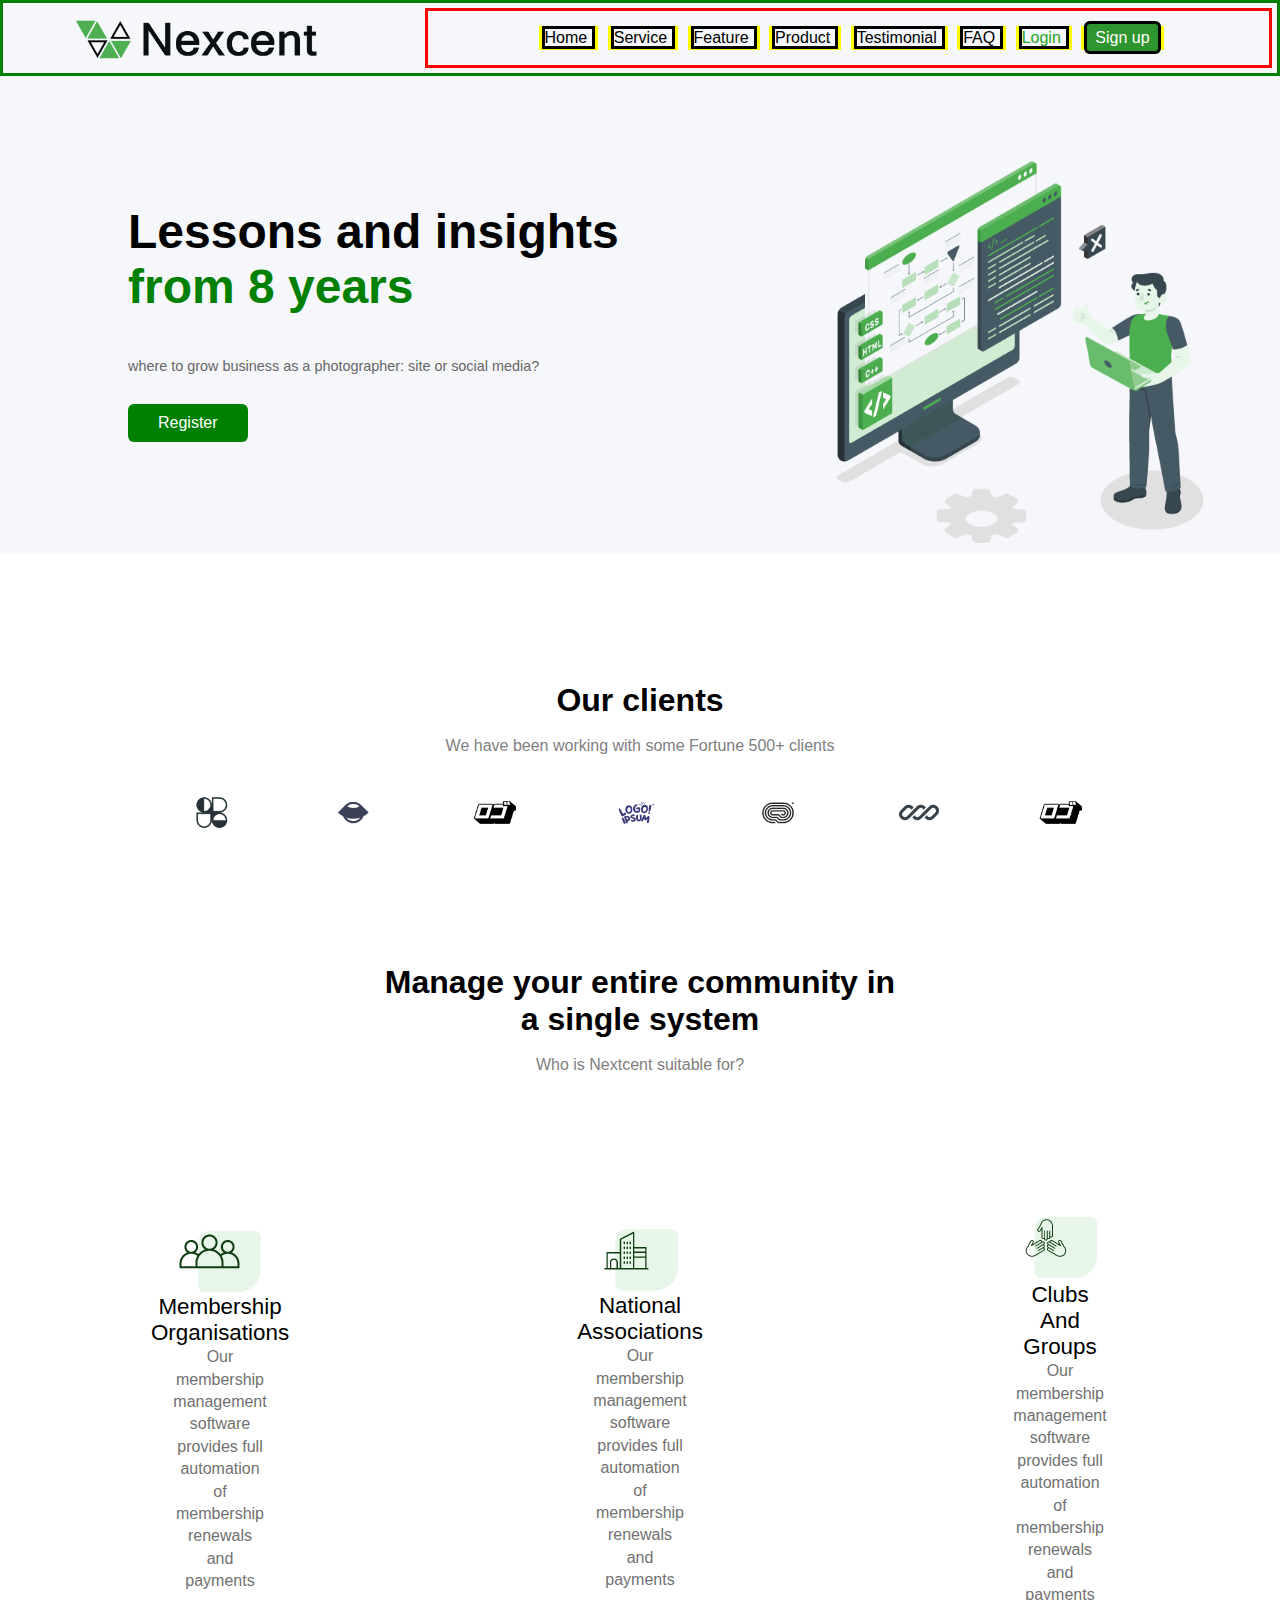
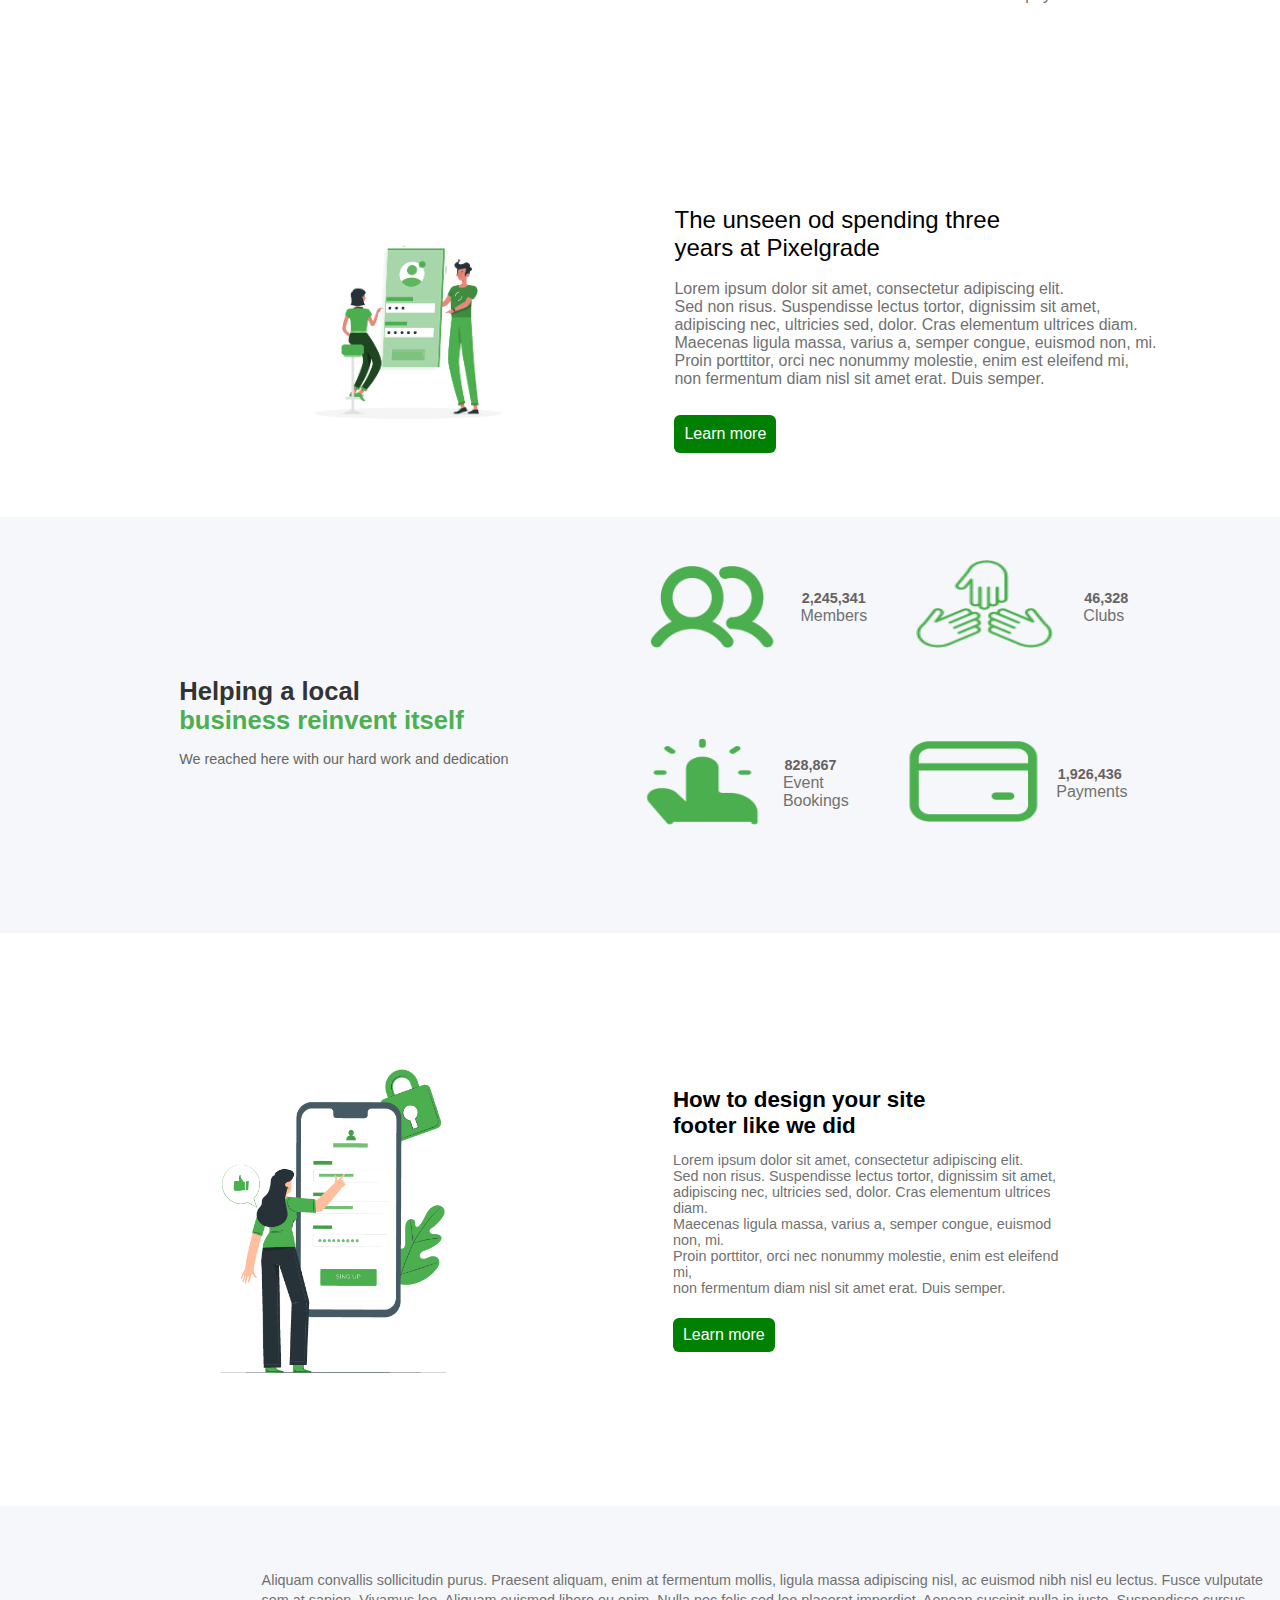
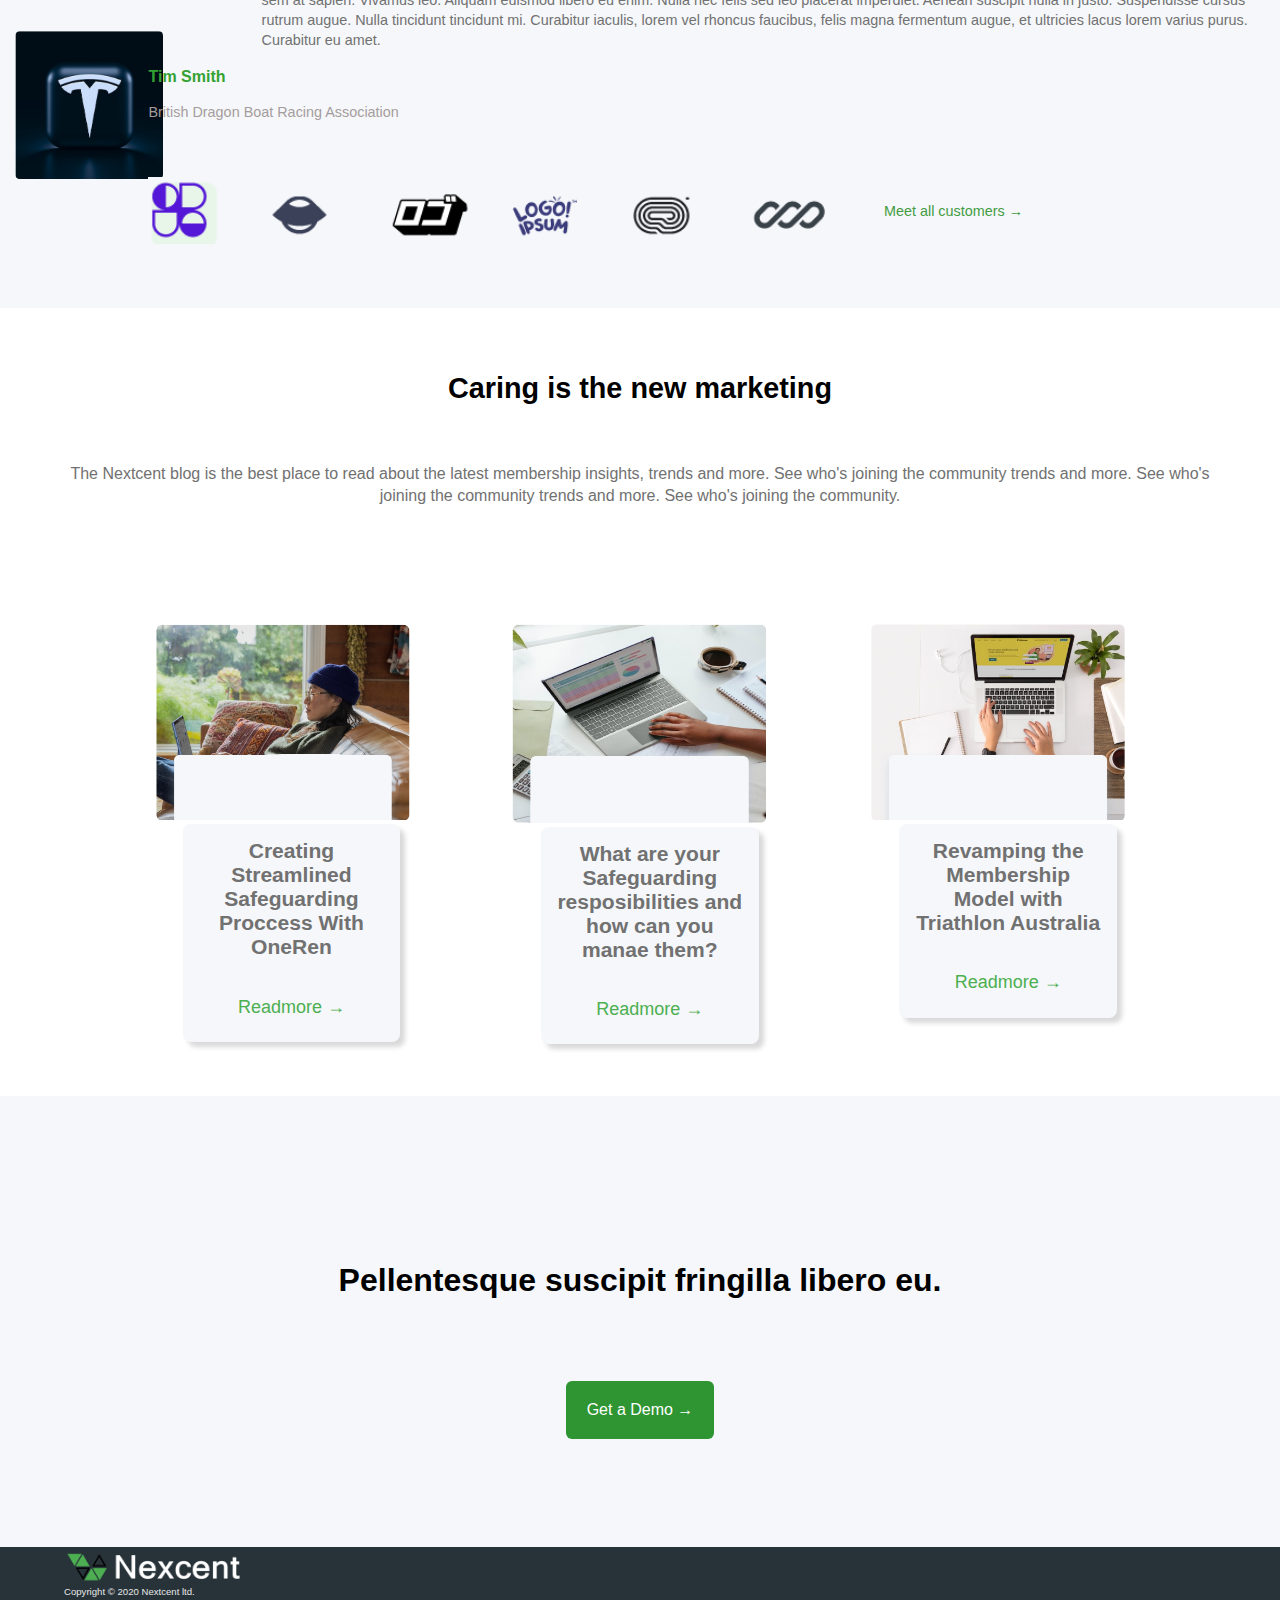
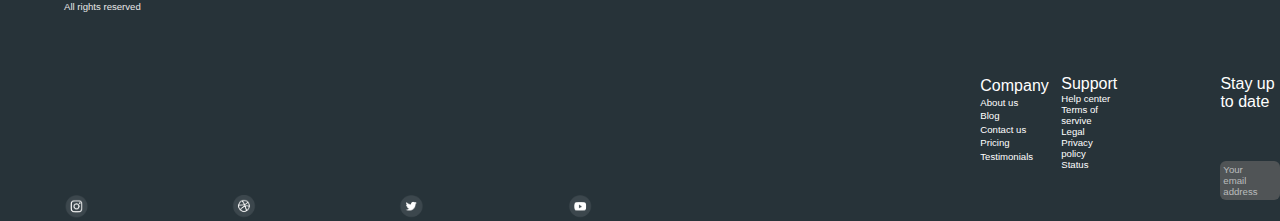
==== index.html @ f2686b2f "responsivity: finished laptop view" ====
<!DOCTYPE html>
<html lang="en">
  <head>
    <meta charset="UTF-8" />
    <meta name="viewport" content="width=device-width, initial-scale=1.0" />
    <title>Landing Page Figma</title>
    <link id="favicon" rel="shortcut icon" href="/images1/fleche1.png" type="image/x-icon" />
    <link rel="stylesheet" href="style1.css" />
  </head>
 
  <body>
    <div class="container">
    <nav>
      <img src="images1/logo0.png" class="logo">
      <ul>
        <li><a href="index.html">Home</a></li>
        <li><a href="#service">Service</a></li>
        <li><a href="#feature">Feature</a></li>
        <li><a href="#product">Product</a></li>
        <li><a href="#testimonial">Testimonial</a></li>
        <li><a href="FAQ.html">FAQ</a></li>
        <li><a id="login" href="login.html">Login</a></li>
        <li><a id="signup" href="register.html">Sign up</a></li>
      </ul>
    </nav>
    </div>
    
    <main class="section1">
      <div class="text-container">
        <h1 class="title">Lessons and insights </h1>
        <h1 id="from8">from 8 years </h1>
        <br>
        <p>where to grow business as a photographer: site or social media?</p>
        <a id="register" href="register.html">Register</a>
      </div>
        <img style="width: 30%; margin-right: 5%;" src="images1/Capture d’écran 2024-11-06 220933.png" alt="" id="body-img">
    </main>

  <section class="section2">
    <h3 class="title">Our clients</h3>
    <br>
    <p>We have been working with some Fortune 500+ clients</p>
    <br><br>
    <img src="images1/cap2.png" alt="" id="img2">
    <div id="service" class="manage-title-class">
    <h3 id="manage-title" class="title"> Manage your entire community in a single system</h3>
    <br>
    <p>Who  is Nextcent suitable for?</p>
    </div>
  </section>

  <section class="section3">
    <div class="title-box">
      <img src="images1/cap3.png" alt="">
      <h3 class="title">Membership Organisations</h3>
      <p>Our membership management software provides full automation of membership renewals and payments</p>
    </div>
    <div class="title-box">
      <img src="images1/cap4.png" alt="">
      <h3 class="title">National Associations</h3>
      <p>Our membership management software provides full automation of membership renewals and payments</p>
    </div>
    <div class="title-box">
      <img src="images1/cap5.png" alt="">
      <h3 class="title">Clubs And Groups</h3>
      <p>Our membership management software provides full automation of membership renewals and payments</p>
    </div>
  </section>

  <section id="feature" class="section4">
    <img src="images1/cap6.png" alt="">
    <div>
      <h2 class="title">The unseen od spending three years at Pixelgrade</h2>
      <br>
      <p>Lorem ipsum dolor sit amet, consectetur adipiscing elit. 
        <br>Sed non risus. Suspendisse lectus tortor, dignissim sit amet, 
        <br>adipiscing nec, ultricies sed, dolor. Cras elementum ultrices diam. 
        <br>Maecenas ligula massa, varius a, semper congue, euismod non, mi. 
        <br>Proin porttitor, orci nec nonummy molestie, enim est eleifend mi, 
        <br>non fermentum diam nisl sit amet erat. Duis semper.</p>
      <a href="#">Learn more</a>
    </div>
  </section>

    <section class="helping">
    <div class="text-container">
      <h2 class="title">Helping a local</h2>
      <h2>business reinvent itself</h2>
      <p>We reached here with our hard work and dedication</p>
    </div>
  <div class="stats-container">
      <div class="stat">
          <img src="images1/members.png" alt="Person Icon">
          <div>
            <p class="title">2,245,341</p>
            <p>Members</p>
          </div>
      </div>
      <div class="stat">
          <img src="images1/clubs.png" alt="Club Icon">
          <div>
          <p class="title">46,328</p>
          <p>Clubs</p>
        </div>
      </div>
      <div class="stat">
          <img src="images1/event.png" alt="Event Icon">
          <div>
            <p class="title">828,867</p>
          <p>Event Bookings</p>
          </div>
      </div>
      <div class="stat">
          <img src="images1/payments.png" alt="Payment Icon">
          <div>
            <p class="title">1,926,436</p>
          <p>Payments</p>
          </div>
      </div>
  </div>
  </section>

<section id="product" class="design">
    <img src="images1/how to design.png" alt="">
    <div>
      <h2 class="title">How to design your site footer like we did</h2>
      <p>Lorem ipsum dolor sit amet, consectetur adipiscing elit. 
        <br>Sed non risus. Suspendisse lectus tortor, dignissim sit amet, 
        <br>adipiscing nec, ultricies sed, dolor. Cras elementum ultrices diam. 
        <br>Maecenas ligula massa, varius a, semper congue, euismod non, mi. 
        <br>Proin porttitor, orci nec nonummy molestie, enim est eleifend mi, 
        <br>non fermentum diam nisl sit amet erat. Duis semper.</p>
      <a href="#">Learn more</a>
    </div>
</section>

  <section id="testimonial" class="tim-smith">
    <div class="img1">
    <img src="images1/cap7.png" alt="">  
    </div>
    
    <div>
    <p>Aliquam convallis sollicitudin purus. Praesent aliquam, enim at fermentum mollis, ligula massa adipiscing nisl, 
      ac euismod nibh nisl eu lectus. Fusce vulputate sem at sapien. Vivamus leo. Aliquam euismod libero eu enim. 
      Nulla nec felis sed leo placerat imperdiet. Aenean suscipit nulla in justo. Suspendisse cursus rutrum augue. 
      Nulla tincidunt tincidunt mi. Curabitur iaculis, lorem vel rhoncus faucibus, felis magna fermentum augue, 
      et ultricies lacus lorem varius purus. Curabitur eu amet.</p>
    <br>
    <h4 style="color: rgb(51, 162, 51);">Tim Smith</h4>
    <br>
    <h5 style="font-weight: 500; font-size: 90%; color: rgb(165, 157, 157);">British Dragon Boat Racing Association</h5>
    <div class="img2">
      <img style="width: 60%;" src="images1/cap8.png" alt="">
      <a href="">Meet all customers &#x2192</a>
      </div>
    </div>
  </section>

  <section class="caring">
      <div class="title-box">
        <h2 class="title">Caring is the new marketing</h2>
        <p>The Nextcent blog is the best place to read about the latest membership insights, trends and more. 
          See who's joining the community trends and more. See who's joining the community trends and more. 
          See who's joining the community. </p>
      </div>
      <div class="cart-container">
        <div class="cart">
          <img src="images1/cap9.png" alt="">
          <div class="detail-box">
            <h3>Creating Streamlined Safeguarding Proccess With OneRen</h3>
            <div class="readmore">
            <a href="">Readmore &#x2192;
            </a>
            </div>
          </div>
        </div>
        <div class="cart">
          <img src="images1/cap10.png" style="width: 99.4%;" alt="">
          <div class="detail-box">
            <h3>What are your Safeguarding resposibilities and how can you manae them?</h3>
            <div class="readmore">
            <a href="">Readmore &#x2192</a>
            </div>
          </div>
        </div>
        <div class="cart">
          <img src="images1/cap11.png" alt="">
          <div class="detail-box">
          <h3>Revamping the Membership Model with Triathlon Australia</h3>
          <div class="readmore">
          <a href="">Readmore &#x2192</a>
          </div>
        </div>
        </div>
      </div>
    </section>

    <div class="Pellentesque">
      <h1 class="title">Pellentesque suscipit fringilla libero eu.</h1>
      <a href="">Get a Demo &#x2192</a>
    </div>
  
  <footer>
    <div class="logo-container">
      <img src="images1/logo0.1.png" alt="">
      <p>Copyright &copy 2020 Nextcent ltd. <br> All rights reserved</p>
      <div class="icons-container">
        <a href="#"><img class="icons" src="images1/ig.png" alt="instagram"></a>
        <a href="#"><img class="icons" src="images1/website.png" alt="website"></a>
        <a href="#"><img class="icons" src="images1/x.png" alt="x"></a>
        <a href="#"><img class="icons" src="images1/utube.png" alt="youtube"></a>
      </div>
    </div>
    <div style="display: flex;"> 
    <div class="company-container">
      <h4>Company</h4>
      <a href="">About us</a>
      <a href="">Blog</a>
      <a href="">Contact us</a>
      <a href="">Pricing</a>
      <a href="">Testimonials</a>
    </div>
    <div class="support-container">
      <h4>Support</h4>
      <a href="">Help center</a>
      <a href="">Terms of servive</a>
      <a href="">Legal</a>
      <a href="">Privacy policy</a>
      <a href="">Status</a>
    </div>
    </div>
    <div class="email">
      <h4 style="margin-bottom: 50px;">Stay up to date</h4>
      <a href="mailto:example@example.com">Your email address</a>
    </div>
  </footer>
</body>
</html>
---- style1.css ----
/* Laptop */
		
@media (min-width: 1300px) {
*{
    margin: 0;
    padding: 0;
    box-sizing: border-box;
    font-family: sans-serif;
    color: rgb(113, 113, 113);
}
 
.container {
    width: 100%;
    background-color: #f5f7fa;
    margin: 0;
    justify-content: space-between;
    overflow: hidden;
}
 
.logo {
    width: 200px;
    margin-left: 70px;
    margin-right: 250px;
}

nav {
    display: flex;
    align-items: center;
    justify-content: space-between;
    padding: 10px;
    width: 100%;
    margin: auto;
}

nav ul {
    list-style: none;
    width: 100%;
    text-align: center;
    padding: 10px 0;
    
}

nav ul li {
    display: inline-block;
    margin: 10px 20px;
    margin-right: 0;
}

nav ul li a {
    padding-right: 15px;
    color: black;
    text-decoration: none;
}
nav ul li a:hover {
    color: rgb(35, 146, 35);
}


.title{
    color: black;
} 
#from8{
    color: green;
}

#login {
    color: rgb(32, 164, 32); 
    font-weight: 500;
}
#login:hover{
    color: #0d5810;
}

#signup {
    color: white;
    background-color: rgb(47, 150, 47);
    padding: 10px 20px;
    border-radius: 6px;
}
#signup:hover{
    background-color: rgb(12, 83, 12);
}

.section1 {
    background-color: #f5f7fa;
    display: flex;
    align-items: flex-start;
    justify-content: space-between;
    padding-top: 5%;
    height: 100%;
    margin: auto;  
}

.text-container {
    width: 50%;
    margin-left: 10%;
    margin-top: 5%;
}

main h1, p{
    margin: 0;
    height: auto;
}

main h1{
    font-size: 400%;
}

#register{
    color: white;
    text-decoration: none;
    background-color: green;
    margin-top:30px;
    border-radius: 6px;
    display: inline-block;
    padding: 15px 35px;
}

#register:hover{
    background-color: rgb(12, 83, 12);
}

.section2{
    text-align: center;
}
.section2 p{
    color: grey;
}
.section2 h3{
    margin-top: 50px;
    font-size: 250%;
}
.section2 img{
    align-items: center;
    width: 80%;
}
#manage-title{
    width: 40%;
    text-align: center;
}
.section2 .manage-title-class{
    justify-items: center;
}

.section3{
    display: flex;
    padding: 30px;
    align-items: center;
    justify-content: space-around;
}
.section3 .title-box{
    display: flex;
    flex-direction: column;
    width: 20%;
    padding: 30px;
    align-items: center;
    text-align: center;
}
.section3 .title{
    font-size: 170%;
    font-weight: 700;
}

.section4{
    display: flex;
    align-items: center;
    padding: 50px;
    padding-left: 100px;
    justify-content: space-around;

} 
.section4 .title{
    font-size: 200%;
    font-weight: 700;
    width: 70%;
    margin-left: 100px;
}
.section4 p{
    margin-left: 100px;

}
.section4 img{
    width: 25%;
    height: 50%;
}

.section4 div a{
    margin-left: 100px;
    text-decoration: none;
    color: white;
    background-color: green;
    padding: 10px 20px;
    border-radius: 6px;
    margin-top: 20px; 
    display: inline-block;
}

.helping {
    display: flex; 
    justify-content: space-around; 
    align-items: center; 
    padding: 60px;
    background-color: #f5f7fa;
}
 
.text-container h2 { 
    font-size: 36px; 
    color: #333; 
    margin-top: -70px;
} 
.text-container h2:nth-child(2) { 
    color: #4CAF50; 
    margin-top: -2px;
} 
.text-container p{ 
    font-size: 16px; 
    color: #666;
    margin-top: 5px;
}
.helping .stats-container .title{
    color: #676262;
    font-family: Verdana, Geneva, Tahoma, sans-serif;
    font-weight: 800;
    font-size: 180%;
    padding: 2px;
}

.stats-container {
    display: flex; 
    gap: 20px; 
    flex-wrap: wrap;
    margin-left: 200px;
}
.stat { 
    display: flex; 
    
    align-items: center; 
    width: 40%;
}
.stat img { 
    margin: 20px;
    width: 50px; 
    height: 40px
}

.design{
    display: flex;
    align-items: center;
    padding: 50px;
    padding-left: 100px;
    justify-content: space-around;
} 
.design .title{
    font-size: 200%;
    font-weight: 700;
    width: 70%;
    margin-left: 100px;
}

.design p{
    margin-left: 100px;
}
.design img{
    width: 25%;
    height: 50%;
}

.design div a{
    margin-left: 100px;
    text-decoration: none;
    color: white;
    background-color: green;
    padding: 10px 20px;
    border-radius: 6px;
    margin-top: 20px; 
    display: inline-block;
}
.tim-smith{
    background-color: #f5f7fa;
    display: flex;
    align-items: center;
    padding: 50px 0;
    justify-content: space-evenly;
 
} 
.tim-smith .img1 img{
    margin-left: 150px;
    margin-right: 100px;
    width: 360px;
    height: 350px;
    border-radius: 3%;
}
.tim-smith .img2 {
    display: flex;
    align-items:  center;
    justify-content: space-between;
    margin-top: 40px;
}
.tim-smith p{
    font-family: sans-serif;
    width: 90%;
    word-spacing: 5px; 
    line-height: 1.4;    
    font-weight: 500;
    font-size: 110%;
}

.tim-smith a{
    width: 35%;
    text-decoration: none;
    color: rgb(67, 156, 67);
    font-family: Verdana, Geneva, Tahoma, sans-serif;
    font-size: 120%;
    font-weight: 700;
}

.caring{
    display: flex;
    flex-direction: column;
    align-items: center;
}
.caring .title{
    font-size: 220%;
}

.title-box{
    padding: 40px;
    width: 45%;
    text-align: center;
}
.title-box p{
    margin-top: 20px;
    word-spacing: 2px; 
    line-height: 1.4;  
}

.cart-container{
    display: flex;
    justify-content: center;
}

.cart{
    width: 25%;
    margin: 20px;
}
.cart > img {
    width: 100%;
}

.detail-box{
    margin-top: -100px;
    border-radius: 8px;
    padding: 15px;
    font-size: 18px;
    color: #717171;
    text-decoration: solid;
    background-color: #f5f7fa;
    width: 85%;
    text-align: center;
    margin-left: 29px;
    box-shadow: 5px 5px 5px hsl(0, 0%, 85%);
} 
.readmore{
    padding-top: 30px;
    padding-bottom: 10px;
}
.readmore a{
    text-decoration: solid;
    font-weight: 550;
    font-size: 22px;
    color: #4CAF50;
}

.Pellentesque{
    background-color: #f5f7fa;
    text-align: center;
    padding: 20px;
    padding-bottom: 50px;
}
.Pellentesque h1{
    margin-left: 300px;
    text-align: center;
    width: 60%;
    padding: 50px;
    font-weight: 700;
    font-size: 400%;
}
.Pellentesque a{
    background-color: #2e9532;
    text-decoration: none;
    color: white;
    padding: 18px 35px;
    border-radius: 6px;
}
.Pellentesque a:hover{
    background-color: rgb(12, 83, 12);
}


footer{
    background-color: rgb(39 51 57);
    padding-top: 70px;
    display: flex;
    justify-content: space-around;
    height: 350px;
}
footer div img:first-child{
    width: 220px;
}
footer h4{
    color: white;
    font-family: sans-serif;
    font-size: 24px;
    font-weight: 500;
}
footer a{
    color: white;
    font-family: sans-serif;
    font-size: 14px;
    font-weight: 100;
    text-decoration: none;
}

.logo-container{
    margin-left: 20px;
    margin-top: -25px;
    margin-bottom: 10px;
    display: flex;
    flex-direction: column;
    justify-content: space-around;
    height: 80%;
}

.logo-container p{
    color: rgb(231, 231, 231);
    font-family: sans-serif;
    margin-bottom: -100px;
    font-size: 95%;
    word-spacing: 4px;
    line-height: 1.8;
}

.icons-container{
    width: 35%;
    margin-top: 100px;
    display: flex;
    justify-content: space-between;
}

.icons-container .icons{
    width: 100%;
   
}

.company-container, .support-container{
    padding-right: 30%;
    margin-left: 10%;
    display: flex;
    flex-direction: column;
    justify-content: space-between;
    height: 80%;
}
.email a{
    background-color: hwb(0 40% 60% / 0.653);
    text-decoration: none;
    color: rgba(255, 255, 255, 0.607);
    padding: 5% 20% ;
    padding-right: 30%;
    padding-left: 2%;
    border-radius: 6px;
}
.email a:hover{
    background-color: rgb(92, 179, 92);
}
.email {
    width: 20%;
    margin-top: 0.6%;
}
}

/* tablet */

@media (min-width:600px) and (max-width: 1300px) {
    *{
        margin: 0;
        padding: 0;
        box-sizing: border-box;
        font-family: sans-serif;
        color: rgb(113, 113, 113);
    }
     
    .container {
        width: 100%;
        background-color: #f5f7fa;
        margin: 0;
        justify-content: space-between;
        overflow: hidden;
    }
     
    .logo {
        width: 20%;
        margin-left: 5%;
        margin-right: 8%;
    }
    
    nav {
        border: green solid;
        display: flex;
        align-items: center;
        justify-content: space-between;
        padding: 5px;
        width: 100%;
        margin: auto;
    }
    
    nav ul {
        border: red solid;
        list-style: none;
        width: 100%;
        text-align: center;
        padding: 10px 0;
        
    }
    
    nav ul li {
        border: yellow solid;
        display: inline-block;
        margin: 5px 5px;
        margin-right: 0;
    }
    
    nav ul li a {
        border: black solid;
        padding-right: 5px;
        color: black;
        text-decoration: none;
    }
    nav ul li a:hover {
        color: rgb(35, 146, 35);
    }
    
    
    .title{
        color: black;
    } 
    #from8{
        color: green;
    }
    
    #login {
        color: rgb(32, 164, 32); 
        font-weight: 400;
    }
    #login:hover{
        color: #0d5810;
    }
    
    #signup {
        color: white;
        background-color: rgb(47, 150, 47);
        padding: 5px 8px;
        border-radius: 6px;
    }
    #signup:hover{
        background-color: rgb(12, 83, 12);
    }
    
    .section1 {
        background-color: #f5f7fa;
        display: flex;
        align-items: flex-start;
        justify-content: space-between;
        padding-top: 5%;
        height: 100%;
        margin: auto;  
    }
    
    .text-container {
        width: 40%;
        margin-left: 10%;
        margin-top: 5%;
    }
    
    main h1, p{
        margin: 0;
        height: auto;
    }
    
    main h1{
        font-size: 300%;
    }
    
    #register{
        color: white;
        text-decoration: none;
        background-color: green;
        margin-top:6%;
        border-radius: 6px;
        display: inline-block;
        padding: 10px 30px;
    }
    
    #register:hover{
        background-color: rgb(12, 83, 12);
    }
    
    .section2{
        text-align: center;
    }
    .section2 p{
        color: grey;
    }
    .section2 h3{
        margin-top: 10%;
        font-size: 200%;
    }
    .section2 img{
        align-items: center;
        width: 70%;
    }
    #manage-title{
        width: 40%;
        text-align: center;
    }
    .section2 .manage-title-class{
        justify-items: center;
    }
    
    .section3{
        display: flex;
        padding: 10px;
        align-items: center;
        justify-content: space-around;
    }
    .section3 .title-box{
        display: flex;
        flex-direction: column;
        width: 20%;
        padding: 10%;
        align-items: center;
        text-align: center;
    }
    .section3 .title{
        font-size: 140%;
        font-weight: 400;
    }
    
    .section4{
        display: flex;
        align-items: center;
        padding: 5%;
        padding-left: 20%;
        justify-content: space-around;
    
    } 
    .section4 .title{
        font-size: 150%;
        font-weight: 400;
        width: 70%;
         margin-left: 10%;
        
    }
    .section4 p{
        margin-left: 10%;
    
    }
    .section4 img{
        width: 20%;
        height: 30%;
    }
    
    .section4 div a{
        margin-left: 10%;
        text-decoration: none;
        color: white;
        background-color: green;
        padding: 10px 10px;
        border-radius: 6px;
        margin-top: 5%; 
        display: inline-block;
    }
    
    .helping {
        display: flex; 
        justify-content: space-around; 
        align-items: center; 
        padding: 5%;
        padding-top: 0;
        background-color: #f5f7fa;
    }
     
    .text-container h2 { 
        font-size: 160%; 
        font-weight: 600;
        color: #333;
        width: 100%
        
    } 
    .text-container h2:nth-child(2) { 
        color: #4CAF50; 
    } 
    .text-container p{
        margin-top: 5%;
        font-size: 90%; 
        color: #666;
        
    }
    .helping .stats-container .title{
        color: #676262;
        font-family: Verdana, Geneva, Tahoma, sans-serif;
        font-weight: 600;
        font-size: 90%;
        padding: 2%;
    }
    
    .stats-container {
        display: flex; 
        gap: 5%; 
        flex-wrap: wrap;
        margin-left: 10%;
    }
    .stat { 
        display: flex;
        align-items: center; 
        width: 40%;
    }
    .stat img { 
        margin: 5%;
        width: 80%; 
        height: 60%
    }
    
    .design{
        display: flex;
        align-items: center;
        padding: 10%;
        padding-left: 10%;
        justify-content: space-around;
    } 
    .design .title{
        font-size: 140%;
        font-weight: 600;
        width: 70%;
        margin-left: 10%;
    }
    
    .design p{
        font-size: 90%;
        margin-left: 10%;
        margin-top: 3%;
        
    }
    .design img{
        width: 25%;
        height: 50%;
    }
    
    .design div a{
        margin-left: 10%;
        text-decoration: none;
        color: white;
        background-color: green;
        padding: 8px 10px;
        border-radius: 6px;
        margin-top: 5%; 
        display: inline-block;
    }
    .tim-smith{
        background-color: #f5f7fa;
        display: flex;
        align-items: center;
        padding: 5% 0;
        justify-content: space-evenly;
     
    } 
    .tim-smith .img1 img{
        margin-left: 10%;
        margin-right: 10%;
        width: 100%;
        height: 50%;
        border-radius: 3%;
    }
    .tim-smith .img2 {
        display: flex;
        align-items:  center;
        justify-content: space-between;
        margin-top: 5%;
    }
    .tim-smith p{
        font-family: sans-serif;
        width: 90%;
        word-spacing: 5%; 
        line-height: 1.4;    
        font-weight: 400;
        font-size: 90%;
        margin-left: 10%;
    }
    
    .tim-smith a{
        width: 35%;
        text-decoration: none;
        color: rgb(67, 156, 67);
        font-family: Verdana, Geneva, Tahoma, sans-serif;
        font-size: 90%;
        font-weight: 500;
    }
    
    .caring{
        display: flex;
        flex-direction: column;
        align-items: center;
        
    }
    .caring .title{
        font-size: 180%;
    }
    
    .title-box{
        padding: 5%;
        width: 100%;
        text-align: center;
    }
    .title-box p{
        margin-top: 5%;
        word-spacing: 2%; 
        line-height: 1.4;  
    }
    
    .cart-container{
        display: flex;
        justify-content: center;
    }
    
    .cart{
        width: 20%;
        margin: 4%;
    }
    .cart > img {
        width: 100%;
    }
    
    .detail-box{
/* element kolo        margin-top: -100px; */
        border-radius: 8px;
        padding: 15px;
        font-size: 18px;
        color: #717171;
        text-decoration: solid;
        background-color: #f5f7fa;
        width: 85%;
        text-align: center;
        margin-left: 29px;
        box-shadow: 5px 5px 5px hsl(0, 0%, 85%);
    } 
    .readmore{
        padding-top: 20%;
        padding-bottom: 5%;
    }
    .readmore a{
        text-decoration: solid;
        font-weight: 20;
        font-size: 100%;
        color: #4CAF50;
    }
    
    .Pellentesque{
        background-color: #f5f7fa;
        text-align: center;
        padding: 10%;
        padding-bottom: 10%;
        padding-top: 5%;
    }
    .Pellentesque h1{
        text-align: center;
        width: 100%;
        padding: 10%;
        font-weight: 600;
        font-size: 200%;
    }
    .Pellentesque a{
        background-color: #2e9532;
        text-decoration: none;
        color: white;
        padding: 2% 2%;
        border-radius: 6px;
    }
    .Pellentesque a:hover{
        background-color: rgb(12, 83, 12);
    }
    
    footer{
        background-color: rgb(39 51 57);
        padding-top: 10%;
        display: flex;
        justify-content: space-around;
        height: 100%;
    }
    footer div img:first-child{
        width: 20%;
    }
    footer h4{
        color: white;
        font-family: sans-serif;
        font-size: 100%;
        font-weight: 400;
    }
    footer a{
        color: white;
        font-family: sans-serif;
        font-size: 60%;
        text-decoration: none;
    }
    
    .logo-container{
        margin-left: 5%;
        margin-top: -10%;
        display: flex;
        flex-direction: column;
        justify-content: space-around;
        height: 60%;
    }
    .logo-container p{
        color: rgb(231, 231, 231);
        font-family: sans-serif;
        font-size: 60%;
        word-spacing: 4%;
        line-height: 1.5;
    }
    
    .icons-container{
        width: 70%;
        margin-top: 20%;
        display: flex;
        justify-content: space-between;
    }

    
    .company-container, .support-container{
        margin-left: 10%;
        display: flex;
        flex-direction: column;
        justify-content: space-around;
        height: 60%;
    }
    .email a{
        background-color: hwb(0 40% 60% / 0.653);
        text-decoration: none;
        color: rgba(255, 255, 255, 0.607);
        padding: 5% 5%;
        padding-right: 30%;
        border-radius: 6px;
    
    }
    .email a:hover{
        background-color: rgb(92, 179, 92);
    }
    .email {
        margin-left: 10%;
        display: flex;
        flex-direction: column;
        justify-content: center;
        height: 27%;
    }
}
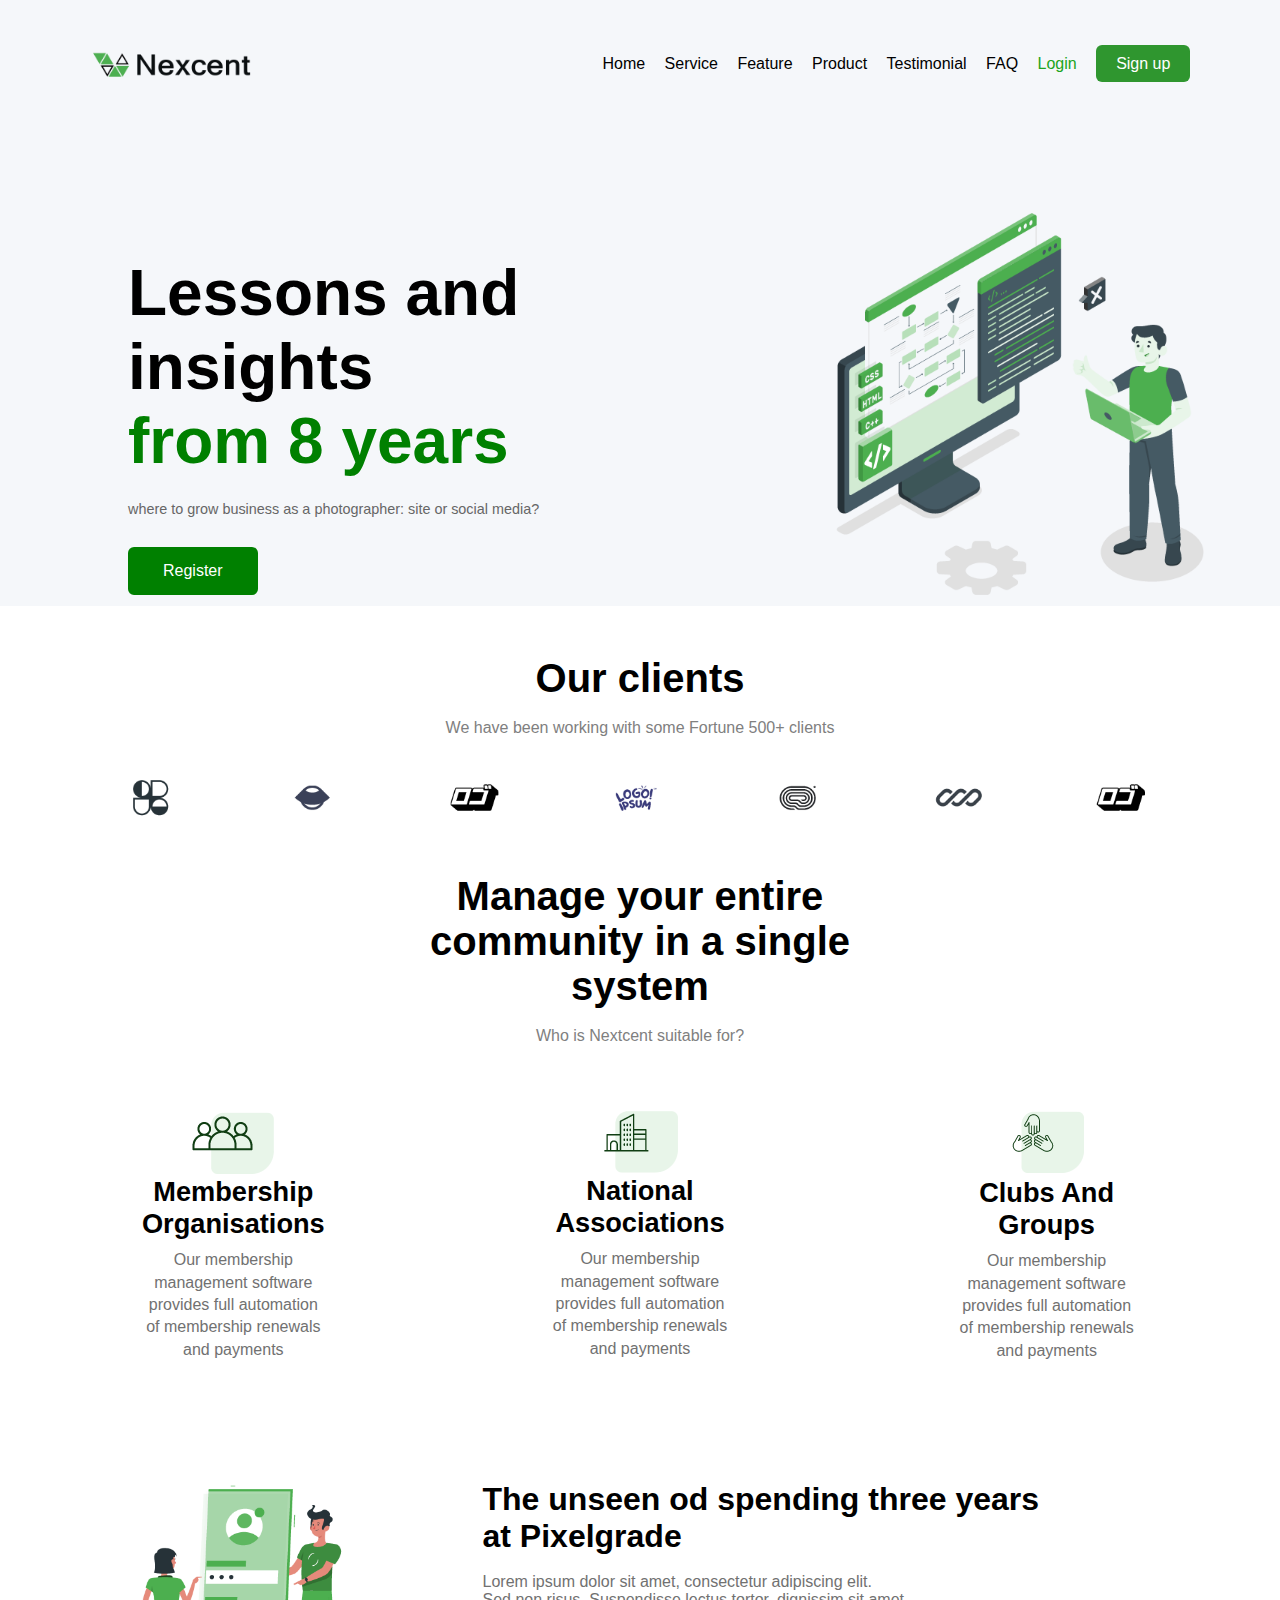
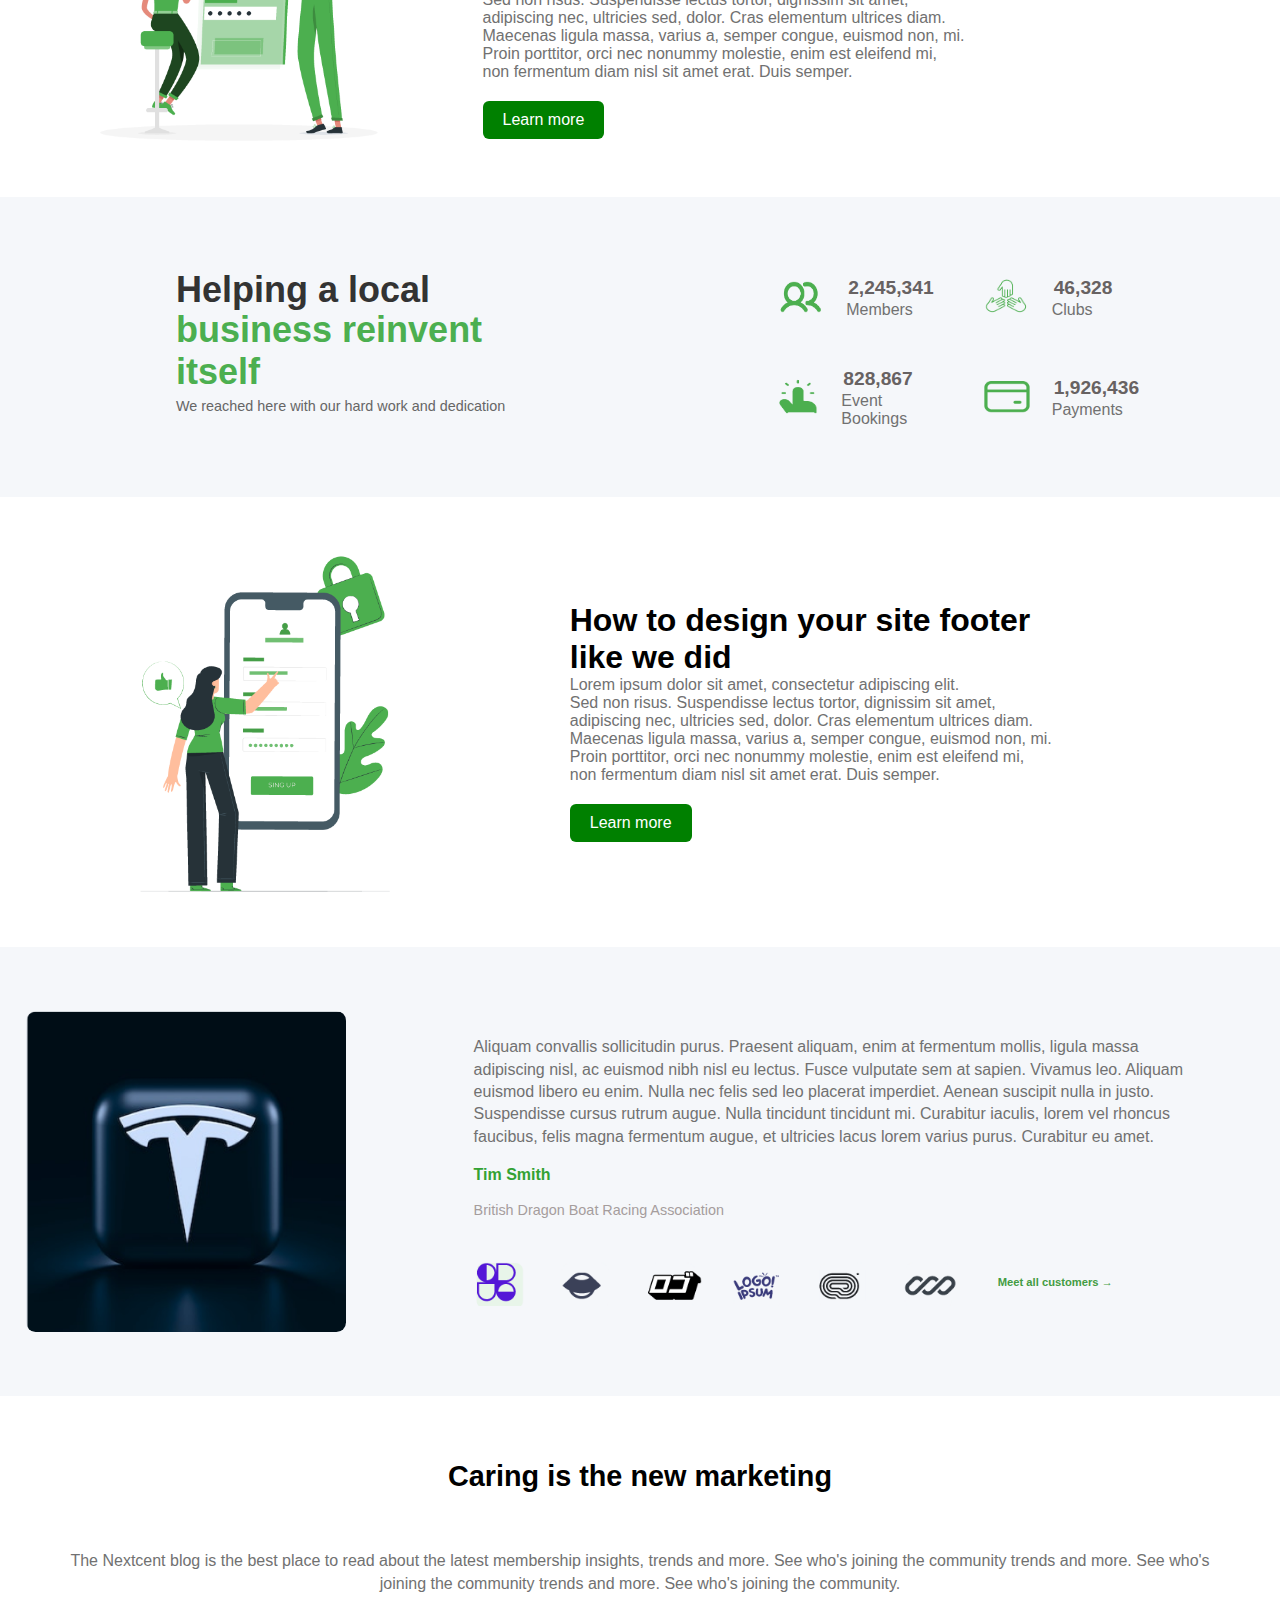
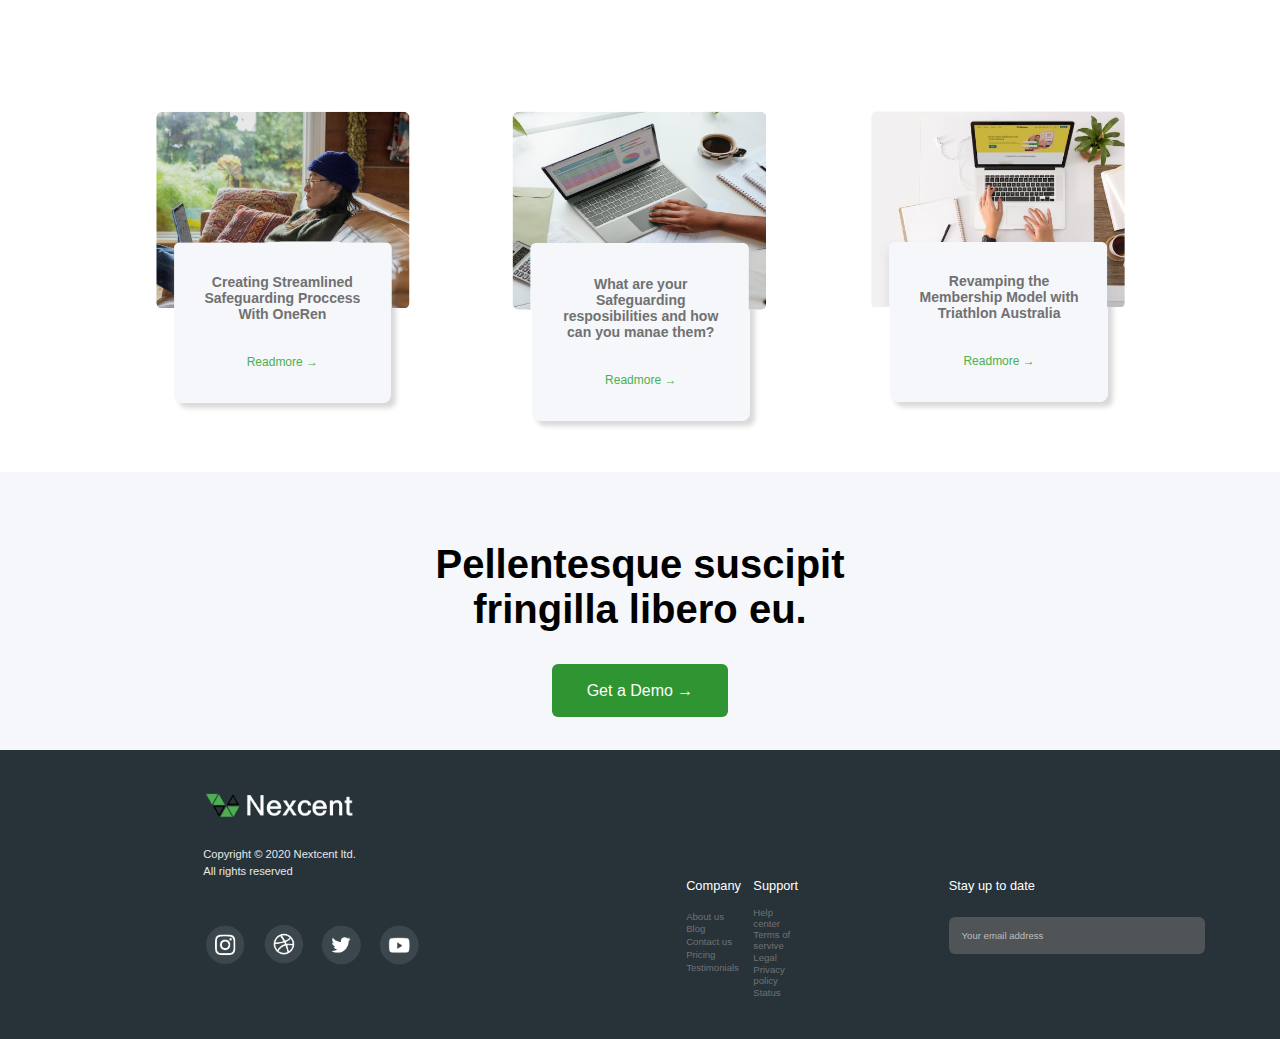
==== commit 59269c76: "Responsivity and Burger menu are finished" ====
--- a/index.html
+++ b/index.html
@@ -6,23 +6,33 @@
     <title>Landing Page Figma</title>
     <link id="favicon" rel="shortcut icon" href="/images1/fleche1.png" type="image/x-icon" />
     <link rel="stylesheet" href="style1.css" />
+    <link rel="stylesheet" href="https://cdnjs.cloudflare.com/ajax/libs/font-awesome/6.4.0/css/all.min.css
+    " integrity="sha512-iecdLmaskl7CVkqkXNQ/ZH/XLlvWZOJyj7Yy7tcenmpD1ypASozpmT/E0iPtmFIB46ZmdtAc9eNBvH0H/ZpiBw==
+    " crossorigin="anonymous" referrerpolicy="no-referrer">
   </head>
  
   <body>
     <div class="container">
     <nav>
       <img src="images1/logo0.png" class="logo">
-      <ul>
-        <li><a href="index.html">Home</a></li>
-        <li><a href="#service">Service</a></li>
-        <li><a href="#feature">Feature</a></li>
-        <li><a href="#product">Product</a></li>
-        <li><a href="#testimonial">Testimonial</a></li>
-        <li><a href="FAQ.html">FAQ</a></li>
-        <li><a id="login" href="login.html">Login</a></li>
-        <li><a id="signup" href="register.html">Sign up</a></li>
-      </ul>
-    </nav>
+      <div class="menu">
+        <input type="checkbox" id="toggle" style="display: none;">
+        <label for="toggle" class="burger">
+          <img src="images1/menu_24dp_5F6368_FILL0_wght400_GRAD0_opsz24.svg" alt="Menu" />
+        </label>
+        
+        <ul>
+          <li><a href="index.html">Home</a></li>
+         <li><a href="#service">Service</a></li>
+          <li><a href="#feature">Feature</a></li>
+          <li><a href="#product">Product</a></li>
+          <li><a href="#testimonial">Testimonial</a></li>
+          <li><a href="FAQ.html">FAQ</a></li>
+          <li><a id="login" href="login.html">Login</a></li>
+          <li><a id="signup" href="register.html">Sign up</a></li>
+        </ul>
+    </div>
+  </nav>
     </div>
     
     <main class="section1">
@@ -52,18 +62,30 @@
   <section class="section3">
     <div class="title-box">
       <img src="images1/cap3.png" alt="">
+      <div>
       <h3 class="title">Membership Organisations</h3>
+      </div>
+      <div class="section-p">
       <p>Our membership management software provides full automation of membership renewals and payments</p>
+      </div>
     </div>
     <div class="title-box">
       <img src="images1/cap4.png" alt="">
+      <div>
       <h3 class="title">National Associations</h3>
+      </div>
+      <div class="section-p">
       <p>Our membership management software provides full automation of membership renewals and payments</p>
+      </div>
     </div>
     <div class="title-box">
       <img src="images1/cap5.png" alt="">
+      <div>
       <h3 class="title">Clubs And Groups</h3>
+      </div>
+      <div class="section-p">
       <p>Our membership management software provides full automation of membership renewals and payments</p>
+      </div>
     </div>
   </section>
 
@@ -93,28 +115,28 @@
           <img src="images1/members.png" alt="Person Icon">
           <div>
             <p class="title">2,245,341</p>
-            <p>Members</p>
+            <p class="stat-title">Members</p>
           </div>
       </div>
       <div class="stat">
           <img src="images1/clubs.png" alt="Club Icon">
           <div>
           <p class="title">46,328</p>
-          <p>Clubs</p>
+          <p class="stat-title">Clubs</p>
         </div>
       </div>
       <div class="stat">
           <img src="images1/event.png" alt="Event Icon">
           <div>
             <p class="title">828,867</p>
-          <p>Event Bookings</p>
+          <p class="stat-title">Event Bookings</p>
           </div>
       </div>
       <div class="stat">
           <img src="images1/payments.png" alt="Payment Icon">
           <div>
             <p class="title">1,926,436</p>
-          <p>Payments</p>
+          <p class="stat-title">Payments</p>
           </div>
       </div>
   </div>
@@ -135,10 +157,7 @@
 </section>
 
   <section id="testimonial" class="tim-smith">
-    <div class="img1">
-    <img src="images1/cap7.png" alt="">  
-    </div>
-    
+    <img class="img1" src="images1/cap7.png" alt=""> 
     <div>
     <p>Aliquam convallis sollicitudin purus. Praesent aliquam, enim at fermentum mollis, ligula massa adipiscing nisl, 
       ac euismod nibh nisl eu lectus. Fusce vulputate sem at sapien. Vivamus leo. Aliquam euismod libero eu enim. 
--- a/style1.css
+++ b/style1.css
@@ -1,6 +1,6 @@
 /* Laptop */
 		
-@media (min-width: 1300px) {
+@media (min-width: 1101px) {
 *{
     margin: 0;
     padding: 0;
@@ -18,17 +18,19 @@
 }
  
 .logo {
-    width: 200px;
-    margin-left: 70px;
-    margin-right: 250px;
+    width: 15%;
+    margin-right: 5%;
+}
+.burger {
+   display: none;
 }
 
 nav {
     display: flex;
     align-items: center;
     justify-content: space-between;
-    padding: 10px;
-    width: 100%;
+    padding: 2%;
+    width: 90%;
     margin: auto;
 }
 
@@ -36,13 +38,12 @@
     list-style: none;
     width: 100%;
     text-align: center;
-    padding: 10px 0;
     
 }
 
 nav ul li {
     display: inline-block;
-    margin: 10px 20px;
+    margin: 5% 0%;
     margin-right: 0;
 }
 
@@ -206,14 +207,14 @@
 .text-container h2 { 
     font-size: 36px; 
     color: #333; 
-    margin-top: -70px;
+    margin-top: -20%;
 } 
 .text-container h2:nth-child(2) { 
     color: #4CAF50; 
     margin-top: -2px;
 } 
 .text-container p{ 
-    font-size: 16px; 
+    font-size: 90%; 
     color: #666;
     margin-top: 5px;
 }
@@ -221,7 +222,7 @@
     color: #676262;
     font-family: Verdana, Geneva, Tahoma, sans-serif;
     font-weight: 800;
-    font-size: 180%;
+    font-size: 120%;
     padding: 2px;
 }
 
@@ -229,11 +230,10 @@
     display: flex; 
     gap: 20px; 
     flex-wrap: wrap;
-    margin-left: 200px;
+    margin-left: 20%;
 }
 .stat { 
     display: flex; 
-    
     align-items: center; 
     width: 40%;
 }
@@ -279,30 +279,29 @@
     background-color: #f5f7fa;
     display: flex;
     align-items: center;
-    padding: 50px 0;
+    padding: 5% 0;
     justify-content: space-evenly;
  
 } 
-.tim-smith .img1 img{
-    margin-left: 150px;
-    margin-right: 100px;
-    width: 360px;
-    height: 350px;
+.tim-smith .img1{
+    margin-left: 2%;
+    margin-right: 10%;
+    width: 25%;
     border-radius: 3%;
 }
-.tim-smith .img2 {
+.tim-smith .img2{
     display: flex;
     align-items:  center;
     justify-content: space-between;
-    margin-top: 40px;
+    margin-top: 5%;
 }
 .tim-smith p{
     font-family: sans-serif;
     width: 90%;
-    word-spacing: 5px; 
+    word-spacing: 5%; 
     line-height: 1.4;    
-    font-weight: 500;
-    font-size: 110%;
+    font-weight: 400;
+    font-size: 100%;
 }
 
 .tim-smith a{
@@ -310,27 +309,29 @@
     text-decoration: none;
     color: rgb(67, 156, 67);
     font-family: Verdana, Geneva, Tahoma, sans-serif;
-    font-size: 120%;
-    font-weight: 700;
+    font-size: 70%;
+    font-weight: 600;
 }
 
 .caring{
     display: flex;
     flex-direction: column;
     align-items: center;
+    
 }
 .caring .title{
-    font-size: 220%;
+    font-size: 180%;
 }
 
 .title-box{
-    padding: 40px;
-    width: 45%;
+    padding: 5%;
+    width: 100%;
     text-align: center;
 }
 .title-box p{
-    margin-top: 20px;
-    word-spacing: 2px; 
+    font-size: 100%;
+    margin-top: 5%;
+    word-spacing: 2%; 
     line-height: 1.4;  
 }
 
@@ -340,34 +341,35 @@
 }
 
 .cart{
-    width: 25%;
-    margin: 20px;
+    width: 20%;
+    margin: 4%;
 }
 .cart > img {
     width: 100%;
 }
 
 .detail-box{
-    margin-top: -100px;
+    margin-top: -25%;
     border-radius: 8px;
-    padding: 15px;
-    font-size: 18px;
+    padding: 10%;
+    font-size: 75%;
     color: #717171;
     text-decoration: solid;
     background-color: #f5f7fa;
     width: 85%;
     text-align: center;
-    margin-left: 29px;
+    margin-left: 7.8%;
     box-shadow: 5px 5px 5px hsl(0, 0%, 85%);
 } 
+
 .readmore{
-    padding-top: 30px;
-    padding-bottom: 10px;
+    padding-top: 20%;
+    padding-bottom: 5%;
 }
 .readmore a{
     text-decoration: solid;
-    font-weight: 550;
-    font-size: 22px;
+    font-weight: 20;
+    font-size: 100%;
     color: #4CAF50;
 }
 
@@ -378,12 +380,12 @@
     padding-bottom: 50px;
 }
 .Pellentesque h1{
-    margin-left: 300px;
     text-align: center;
-    width: 60%;
+    width: 50%;
     padding: 50px;
+    margin-left: 25%;
     font-weight: 700;
-    font-size: 400%;
+    font-size: 250%;
 }
 .Pellentesque a{
     background-color: #2e9532;
@@ -395,92 +397,97 @@
 .Pellentesque a:hover{
     background-color: rgb(12, 83, 12);
 }
-
-
 footer{
     background-color: rgb(39 51 57);
-    padding-top: 70px;
+    padding-top: 10%;
     display: flex;
     justify-content: space-around;
-    height: 350px;
-}
+}
+
 footer div img:first-child{
-    width: 220px;
+    width: 60%;
+    margin-top: -10%;
 }
 footer h4{
+    padding-bottom: 30%;
     color: white;
     font-family: sans-serif;
-    font-size: 24px;
-    font-weight: 500;
+    font-size: 80%;
+    font-weight: 400;
 }
 footer a{
-    color: white;
-    font-family: sans-serif;
-    font-size: 14px;
+    color: rgb(255, 255, 255, );
+    font-family: Verdana, Geneva, Tahoma, sans-serif;
+    font-size: 60%;
     font-weight: 100;
     text-decoration: none;
+    margin-bottom: 2%;
 }
 
 .logo-container{
-    margin-left: 20px;
-    margin-top: -25px;
-    margin-bottom: 10px;
+    margin-left: 5%;
+    margin-top: -10%;
     display: flex;
     flex-direction: column;
     justify-content: space-around;
-    height: 80%;
-}
-
+    height: 60%;
+    width: 30%;
+    padding: 5%;
+    padding-bottom: 5%;
+    justify-content: space-between;
+}
 .logo-container p{
     color: rgb(231, 231, 231);
+    margin-top: 10%;
     font-family: sans-serif;
-    margin-bottom: -100px;
-    font-size: 95%;
-    word-spacing: 4px;
-    line-height: 1.8;
+    font-size: 70%;
+    word-spacing: 4%;
+    line-height: 1.5;
 }
 
 .icons-container{
-    width: 35%;
-    margin-top: 100px;
+    width: 90%;
+    margin-top: 20%;
     display: flex;
-    justify-content: space-between;
-}
-
+    justify-content: space-evenly;
+}
 .icons-container .icons{
-    width: 100%;
-   
+    width: 80%;
 }
 
 .company-container, .support-container{
-    padding-right: 30%;
     margin-left: 10%;
     display: flex;
     flex-direction: column;
-    justify-content: space-between;
-    height: 80%;
+    justify-content: space-around;
+    height: 60%;
+    margin-bottom: 15%;
 }
 .email a{
     background-color: hwb(0 40% 60% / 0.653);
     text-decoration: none;
     color: rgba(255, 255, 255, 0.607);
-    padding: 5% 20% ;
-    padding-right: 30%;
-    padding-left: 2%;
+    padding: 5% 5%;
+    margin-top: -40%;
+    padding-right: 20%;
     border-radius: 6px;
+
 }
 .email a:hover{
     background-color: rgb(92, 179, 92);
 }
 .email {
+    display: flex;
+    flex-direction: column;
+    justify-content: center;
+    height: 27%;
     width: 20%;
-    margin-top: 0.6%;
 }
 }
 
 /* tablet */
 
-@media (min-width:600px) and (max-width: 1300px) {
+@media (min-width:600px) and (max-width: 1100px) {
     *{
         margin: 0;
         padding: 0;
@@ -489,54 +496,67 @@
         color: rgb(113, 113, 113);
     }
      
-    .container {
-        width: 100%;
-        background-color: #f5f7fa;
-        margin: 0;
-        justify-content: space-between;
-        overflow: hidden;
-    }
-     
     .logo {
         width: 20%;
         margin-left: 5%;
         margin-right: 8%;
-    }
-    
-    nav {
-        border: green solid;
-        display: flex;
-        align-items: center;
-        justify-content: space-between;
-        padding: 5px;
+        margin-top: 2%;
+    }
+     ul {
+        border: rgb(6, 113, 15) solid;
+        display: none;
+        flex-direction: column;
+        width: 30%;
+        background-color: #4CAF50;
+        position: absolute;
+        margin-top: 0%;
+        margin-left: 70%;
+        padding: 5%;
+    }
+    
+    
+    ul li {
+      
         width: 100%;
-        margin: auto;
-    }
-    
-    nav ul {
-        border: red solid;
+        text-align: center;
+        margin: 10px 0;
         list-style: none;
-        width: 100%;
-        text-align: center;
-        padding: 10px 0;
-        
-    }
-    
-    nav ul li {
-        border: yellow solid;
-        display: inline-block;
-        margin: 5px 5px;
-        margin-right: 0;
-    }
-    
-    nav ul li a {
-        border: black solid;
-        padding-right: 5px;
-        color: black;
+    }
+    .burger {
+        margin-left: 90%;
+        display: flex;
+        width: 5%;
+        margin-top: -5%;
+    
+    }
+    ul li a {
+        color: white;
         text-decoration: none;
-    }
-    nav ul li a:hover {
-        color: rgb(35, 146, 35);
+        font-size: 90%;
+        font-weight: 600;
+    }
+    
+    #toggle:checked ~ ul {
+        display: flex;
+        flex-direction: column;
+    }
+    
+    #login {
+        color: rgb(197, 249, 197); 
+        font-weight: 400;
+    }
+    #login:hover{
+        color: #0d5810;
+    }
+    
+    #signup {
+        color: white;
+        background-color: rgb(47, 150, 47);
+        padding: 5px 8px;
+        border-radius: 6px;
+    }
+    #signup:hover{
+        background-color: rgb(12, 83, 12);
     }
     
     
@@ -547,23 +567,6 @@
         color: green;
     }
     
-    #login {
-        color: rgb(32, 164, 32); 
-        font-weight: 400;
-    }
-    #login:hover{
-        color: #0d5810;
-    }
-    
-    #signup {
-        color: white;
-        background-color: rgb(47, 150, 47);
-        padding: 5px 8px;
-        border-radius: 6px;
-    }
-    #signup:hover{
-        background-color: rgb(12, 83, 12);
-    }
     
     .section1 {
         background-color: #f5f7fa;
@@ -571,6 +574,7 @@
         align-items: flex-start;
         justify-content: space-between;
         padding-top: 5%;
+        padding-bottom: 5%;
         height: 100%;
         margin: auto;  
     }
@@ -587,7 +591,7 @@
     }
     
     main h1{
-        font-size: 300%;
+        font-size: 250%;
     }
     
     #register{
@@ -597,7 +601,8 @@
         margin-top:6%;
         border-radius: 6px;
         display: inline-block;
-        padding: 10px 30px;
+        padding: 4% 6%;
+        font-size: 80%;
     }
     
     #register:hover{
@@ -606,43 +611,53 @@
     
     .section2{
         text-align: center;
+        align-items: center;
     }
     .section2 p{
         color: grey;
     }
     .section2 h3{
         margin-top: 10%;
-        font-size: 200%;
+        font-size: 120%;
+        text-align: center;
     }
     .section2 img{
         align-items: center;
-        width: 70%;
-    }
-    #manage-title{
-        width: 40%;
-        text-align: center;
-    }
-    .section2 .manage-title-class{
-        justify-items: center;
+        width: 80%;
     }
     
     .section3{
         display: flex;
-        padding: 10px;
+        padding: 5%;
         align-items: center;
         justify-content: space-around;
     }
     .section3 .title-box{
         display: flex;
         flex-direction: column;
-        width: 20%;
-        padding: 10%;
+        width: 10%;
+        padding: 5%;
         align-items: center;
         text-align: center;
     }
     .section3 .title{
-        font-size: 140%;
-        font-weight: 400;
+        font-size: 110%;
+        font-weight: 600;
+        font-size: 90%;
+        margin-left: -15%;
+        padding-bottom: 10%;
+        padding-top: 10%;
+    }
+    .section3 h3{
+        width: 150%;
+    }
+
+    .section3 p{
+        margin-left: -20%;
+        font-size: 70%;
+        text-align: center;
+        width: 180%;
+       
     }
     
     .section4{
@@ -654,19 +669,20 @@
     
     } 
     .section4 .title{
-        font-size: 150%;
+        font-size: 120%;
         font-weight: 400;
-        width: 70%;
-         margin-left: 10%;
+        width: 90%;
+        margin-left: 10%;
         
     }
     .section4 p{
         margin-left: 10%;
-    
+        width: 90%;
+        font-size: 80%;
     }
     .section4 img{
-        width: 20%;
-        height: 30%;
+        width: 50%;
+        padding-right: 5%;
     }
     
     .section4 div a{
@@ -674,10 +690,11 @@
         text-decoration: none;
         color: white;
         background-color: green;
-        padding: 10px 10px;
+        padding: 2%4%;
         border-radius: 6px;
         margin-top: 5%; 
         display: inline-block;
+        font-size: 90%;
     }
     
     .helping {
@@ -690,18 +707,17 @@
     }
      
     .text-container h2 { 
-        font-size: 160%; 
+        font-size: 120%; 
         font-weight: 600;
-        color: #333;
-        width: 100%
-        
+        font-size: 120%;
+        color: #333;        
     } 
     .text-container h2:nth-child(2) { 
         color: #4CAF50; 
     } 
     .text-container p{
         margin-top: 5%;
-        font-size: 90%; 
+        font-size: 70%; 
         color: #666;
         
     }
@@ -709,8 +725,9 @@
         color: #676262;
         font-family: Verdana, Geneva, Tahoma, sans-serif;
         font-weight: 600;
-        font-size: 90%;
+        font-size: 80%;
         padding: 2%;
+
     }
     
     .stats-container {
@@ -726,33 +743,36 @@
     }
     .stat img { 
         margin: 5%;
-        width: 80%; 
-        height: 60%
+        width: 15%; 
+        height: 50%
+    }
+    .stat-title{
+        margin-top: 5%;
+        font-size: 70%;
     }
     
     .design{
         display: flex;
         align-items: center;
-        padding: 10%;
-        padding-left: 10%;
+        padding: 5%;
+        padding-left: 20%;
         justify-content: space-around;
     } 
     .design .title{
-        font-size: 140%;
-        font-weight: 600;
-        width: 70%;
+        font-size: 120%;
+        font-weight: 400;
+        width: 90%;
         margin-left: 10%;
     }
     
     .design p{
-        font-size: 90%;
         margin-left: 10%;
-        margin-top: 3%;
-        
+        width: 90%;
+        font-size: 80%;
     }
     .design img{
-        width: 25%;
-        height: 50%;
+        width: 50%;
+        padding-right: 5%;
     }
     
     .design div a{
@@ -760,10 +780,11 @@
         text-decoration: none;
         color: white;
         background-color: green;
-        padding: 8px 10px;
+        padding: 2%4%;
         border-radius: 6px;
         margin-top: 5%; 
         display: inline-block;
+        font-size: 90%;
     }
     .tim-smith{
         background-color: #f5f7fa;
@@ -773,14 +794,13 @@
         justify-content: space-evenly;
      
     } 
-    .tim-smith .img1 img{
-        margin-left: 10%;
+    .tim-smith .img1{
+        margin-left: 2%;
         margin-right: 10%;
-        width: 100%;
-        height: 50%;
+        width: 25%;
         border-radius: 3%;
     }
-    .tim-smith .img2 {
+    .tim-smith .img2{
         display: flex;
         align-items:  center;
         justify-content: space-between;
@@ -792,19 +812,17 @@
         word-spacing: 5%; 
         line-height: 1.4;    
         font-weight: 400;
-        font-size: 90%;
-        margin-left: 10%;
-    }
-    
+        font-size: 80%;
+    }
+
     .tim-smith a{
         width: 35%;
         text-decoration: none;
         color: rgb(67, 156, 67);
         font-family: Verdana, Geneva, Tahoma, sans-serif;
-        font-size: 90%;
-        font-weight: 500;
-    }
-    
+        font-size: 70%;
+        font-weight: 600;
+    }
     .caring{
         display: flex;
         flex-direction: column;
@@ -812,7 +830,7 @@
         
     }
     .caring .title{
-        font-size: 180%;
+        font-size: 140%;
     }
     
     .title-box{
@@ -821,6 +839,7 @@
         text-align: center;
     }
     .title-box p{
+        font-size: 80%;
         margin-top: 5%;
         word-spacing: 2%; 
         line-height: 1.4;  
@@ -840,18 +859,19 @@
     }
     
     .detail-box{
-/* element kolo        margin-top: -100px; */
+        margin-top: -25%;
         border-radius: 8px;
-        padding: 15px;
-        font-size: 18px;
+        padding: 10%;
+        font-size: 75%;
         color: #717171;
         text-decoration: solid;
         background-color: #f5f7fa;
         width: 85%;
         text-align: center;
-        margin-left: 29px;
+        margin-left: 7.5%;
         box-shadow: 5px 5px 5px hsl(0, 0%, 85%);
     } 
+
     .readmore{
         padding-top: 20%;
         padding-bottom: 5%;
@@ -875,7 +895,7 @@
         width: 100%;
         padding: 10%;
         font-weight: 600;
-        font-size: 200%;
+        font-size: 180%;
     }
     .Pellentesque a{
         background-color: #2e9532;
@@ -893,22 +913,26 @@
         padding-top: 10%;
         display: flex;
         justify-content: space-around;
-        height: 100%;
-    }
+    }
+
     footer div img:first-child{
-        width: 20%;
+        width: 60%;
+        margin-top: -10%;
     }
     footer h4{
+        padding-bottom: 30%;
         color: white;
         font-family: sans-serif;
-        font-size: 100%;
+        font-size: 80%;
         font-weight: 400;
     }
     footer a{
-        color: white;
-        font-family: sans-serif;
+        color: rgb(255, 255, 255, );
+        font-family: Verdana, Geneva, Tahoma, sans-serif;
         font-size: 60%;
+        font-weight: 100;
         text-decoration: none;
+        margin-bottom: 2%;
     }
     
     .logo-container{
@@ -918,36 +942,45 @@
         flex-direction: column;
         justify-content: space-around;
         height: 60%;
+        width: 30%;
+        padding: 5%;
+        padding-bottom: 5%;
+        justify-content: space-between;
     }
     .logo-container p{
         color: rgb(231, 231, 231);
+        margin-top: 10%;
         font-family: sans-serif;
-        font-size: 60%;
+        font-size: 70%;
         word-spacing: 4%;
         line-height: 1.5;
     }
     
     .icons-container{
-        width: 70%;
+        width: 90%;
         margin-top: 20%;
         display: flex;
-        justify-content: space-between;
-    }
-
-    
+        justify-content: space-evenly;
+    }
+    .icons-container .icons{
+        width: 80%;
+    }
+
     .company-container, .support-container{
         margin-left: 10%;
         display: flex;
         flex-direction: column;
         justify-content: space-around;
         height: 60%;
+        margin-bottom: 15%;
     }
     .email a{
         background-color: hwb(0 40% 60% / 0.653);
         text-decoration: none;
         color: rgba(255, 255, 255, 0.607);
         padding: 5% 5%;
-        padding-right: 30%;
+        margin-top: -40%;
+        padding-right: 20%;
         border-radius: 6px;
     
     }
@@ -955,15 +988,526 @@
         background-color: rgb(92, 179, 92);
     }
     .email {
-        margin-left: 10%;
         display: flex;
         flex-direction: column;
         justify-content: center;
         height: 27%;
-    }
-}
-
-
-
-
-
+        width: 20%;
+    }
+}
+
+/* Phone */
+		
+@media (max-width: 600px) {
+    *{
+        margin: 0;
+        padding: 0;
+        box-sizing: border-box;
+        font-family: sans-serif;
+        color: rgb(113, 113, 113);
+    }
+     
+    .logo {
+        width: 20%;
+        margin-left: 5%;
+        margin-right: 8%;
+        margin-top: 2%;
+    }
+     ul {
+        border: rgb(6, 113, 15) solid;
+        display: none;
+        flex-direction: column;
+        width: 40%;
+        background-color: #4CAF50;
+        position: absolute;
+        margin-top: 0%;
+        margin-left: 60%;
+        padding: 5%;
+    }
+    
+    
+    ul li {
+      
+        width: 100%;
+        text-align: center;
+        margin: 10px 0;
+        list-style: none;
+    }
+    .burger {
+        margin-left: 90%;
+        display: flex;
+        width: 5%;
+        margin-top: -7%;
+    
+    }
+    ul li a {
+        color: white;
+        text-decoration: none;
+        font-size: 90%;
+        font-weight: 600;
+    }
+    #login {
+        color: rgb(197, 249, 197); 
+        font-weight: 400;
+    }
+    #login:hover{
+        color: #0d5810;
+    }
+    
+    #signup {
+        color: white;
+        background-color: rgb(47, 150, 47);
+        padding: 2% 2%;
+        border-radius: 6px;
+    }
+    #signup:hover{
+        background-color: rgb(12, 83, 12);
+    }
+    
+    #toggle:checked ~ ul {
+        display: flex;
+        flex-direction: column;
+    }
+    
+    
+    .section1 {
+        background-color: #f5f7fa;
+        display: flex;
+        align-items: flex-start;
+        justify-content: space-between;
+        padding-top: 5%;
+        padding-bottom: 5%;
+        height: 100%;
+        margin: auto;  
+    }
+    .title{
+        color: black;
+    } 
+    #from8{
+        color: green;
+    }
+    
+    .text-container {
+        width: 50%;
+        margin-left: 5%;
+        margin-top: 5%;
+    }
+    
+    main h1, p{
+        margin: 0;
+        height: auto;
+    }
+    
+    main h1{
+        font-size: 140%;
+    }
+    main img{
+        width: 400%;
+    }
+    
+    #register{
+        color: white;
+        text-decoration: none;
+        background-color: green;
+        margin-top:6%;
+        border-radius: 6px;
+        display: inline-block;
+        padding: 4% 6%;
+        font-size: 60%;
+    }
+    
+    #register:hover{
+        background-color: rgb(12, 83, 12);
+    }
+    
+    .section2{
+        text-align: center;
+        align-items: center;
+    }
+    .section2 p{
+        color: grey;
+    }
+    .section2 h3{
+        margin-top: 10%;
+        font-size: 100%;
+        text-align: center;
+    }
+    .section2 img{
+        align-items: center;
+        width: 80%;
+    }
+    
+    .section3{
+        display: flex;
+        padding: 5%;
+        align-items: center;
+        justify-content: space-around;
+    }
+    .section3 .title-box{
+        display: flex;
+        flex-direction: column;
+        width: 10%;
+        padding: 5%;
+        align-items: center;
+        text-align: center;
+    }
+    .section3 .title{
+        font-weight: 600;
+        font-size: 70%;
+        margin-left: -15%;
+        padding-bottom: 10%;
+        padding-top: 10%;
+    }
+    .section3 h3{
+        width: 150%;
+    }
+
+    .section3 p{
+        margin-left: -20%;
+        text-align: center;
+        width: 100%;
+       
+    }
+    
+    .section4{
+        display: flex;
+        align-items: center;
+        padding: 5%;
+        padding-left: 20%;
+        justify-content: space-around;
+    
+    } 
+    .section4 .title{
+        font-size: 90%;
+        font-weight: 600;
+        width: 90%;
+        margin-left: 10%;
+        
+    }
+    .section4 p{
+        margin-left: 10%;
+        width: 90%;
+        font-size: 60%;
+    }
+    .section4 img{
+        width: 50%;
+        padding-right: 5%;
+    }
+    
+    .section4 div a{
+        margin-left: 10%;
+        text-decoration: none;
+        color: white;
+        background-color: green;
+        padding: 2% 2%;
+        border-radius: 6px;
+        margin-top: 5%; 
+        display: inline-block;
+        font-size: 60%;
+    }
+    
+    .helping {
+        display: flex; 
+        justify-content: space-around; 
+        align-items: center; 
+        padding: 5%;
+        padding-top: 0;
+        background-color: #f5f7fa;
+    }
+     
+    .text-container h2 { 
+        font-weight: 600;
+        font-size: 100%;
+        color: #333;        
+    } 
+    .text-container h2:nth-child(2) { 
+        color: #4CAF50; 
+    } 
+    .text-container p{
+        margin-top: 5%;
+        font-size: 50%; 
+        color: #666;
+        
+    }
+    .helping .stats-container .title{
+        color: #676262;
+        font-family: Verdana, Geneva, Tahoma, sans-serif;
+        font-weight: 600;
+        font-size: 60%;
+        padding: 2%;
+
+    }
+    
+    .stats-container {
+        display: flex; 
+        gap: 5%; 
+        flex-wrap: wrap;
+        margin-left: 10%;
+    }
+    .stat { 
+        display: flex;
+        align-items: center; 
+        width: 40%;
+    }
+    .stat img { 
+        margin: 5%;
+        width: 15%; 
+        height: 50%
+    }
+    .stat-title{
+        margin-top: 5%;
+        font-size: 70%;
+    }
+    
+    .design{
+        display: flex;
+        align-items: center;
+        padding: 5%;
+        padding-left: 20%;
+        justify-content: space-around;
+    } 
+    .design .title{
+        font-size: 100%;
+        font-weight: 400;
+        width: 90%;
+        margin-left: 5%;
+    }
+    
+    .design p{
+        margin-left: 5%;
+        width: 90%;
+        font-size: 60%;
+    }
+    .design img{
+        width: 50%;
+        padding-right: 5%;
+    }
+    
+    .design div a{
+        margin-left: 5%;
+        text-decoration: none;
+        color: white;
+        background-color: green;
+        padding: 2% 2%;
+        border-radius: 6px;
+        margin-top: 5%; 
+        display: inline-block;
+        font-size: 60%;
+    }
+    .tim-smith{
+        background-color: #f5f7fa;
+        display: flex;
+        align-items: center;
+        padding: 5% 0;
+        justify-content: space-evenly;
+     
+    } 
+    .tim-smith .img1{
+        margin-left: 2%;
+        margin-right: 10%;
+        width: 30%;
+        border-radius: 3%;
+    }
+    .tim-smith .img2{
+        display: flex;
+        align-items:  center;
+        justify-content: space-between;
+        margin-top: 5%;
+    }
+    .tim-smith p{
+        font-family: sans-serif;
+        width: 90%;
+        word-spacing: 5%; 
+        line-height: 1.4;    
+        font-weight: 400;
+        font-size: 50%;
+    }
+
+    .tim-smith a{
+        width: 35%;
+        text-decoration: none;
+        color: rgb(67, 156, 67);
+        font-family: Verdana, Geneva, Tahoma, sans-serif;
+        font-size: 40%;
+        font-weight: 600;
+    }
+    .caring{
+        display: flex;
+        flex-direction: column;
+        align-items: center;
+        
+    }
+    .caring .title{
+        font-size: 100%;
+    }
+    
+    .title-box{
+        padding: 5%;
+        width: 100%;
+        text-align: center;
+    }
+    .title-box p{
+        font-size: 50%;
+        margin-top: 5%;
+        word-spacing: 2%; 
+        line-height: 1.4;  
+    }
+    
+    .cart-container{
+        display: flex;
+        justify-content: center;
+    }
+    
+    .cart{
+        width: 20%;
+        margin: 4%;
+    }
+    .cart > img {
+        width: 100%;
+    }
+    
+    .detail-box{
+        margin-top: -25%;
+        border-radius: 8px;
+        padding: 10%;
+        font-size: 40%;
+        color: #717171;
+        text-decoration: solid;
+        background-color: #f5f7fa;
+        width: 85%;
+        text-align: center;
+        margin-left: 7.5%;
+        box-shadow: 5px 5px 5px hsl(0, 0%, 85%);
+    } 
+
+    .readmore{
+        padding-top: 20%;
+        padding-bottom: 5%;
+    }
+    .readmore a{
+        text-decoration: solid;
+        font-weight: 20;
+        font-size: 100%;
+        color: #4CAF50;
+    }
+    
+    .Pellentesque{
+        background-color: #f5f7fa;
+        text-align: center;
+        padding: 10%;
+        padding-bottom: 10%;
+        padding-top: 5%;
+    }
+    .Pellentesque h1{
+        text-align: center;
+        width: 100%;
+        padding: 10%;
+        font-weight: 600;
+        font-size: 100%;
+    }
+    .Pellentesque a{
+        background-color: #2e9532;
+        text-decoration: none;
+        color: white;
+        padding: 2% 2%;
+        border-radius: 6px;
+        font-size: 60%;
+    }
+    .Pellentesque a:hover{
+        background-color: rgb(12, 83, 12);
+    }
+    
+    footer{
+        background-color: rgb(39 51 57);
+        padding-top: 10%;
+        display: flex;
+        justify-content: space-around;
+    }
+
+    footer div img:first-child{
+        width: 60%;
+        margin-top: 25%;
+    }
+    footer h4{
+        padding-bottom: 30%;
+        color: white;
+        font-family: sans-serif;
+        font-size: 60%;
+        font-weight: 400;
+    }
+    footer a{
+        color: rgb(255, 255, 255, );
+        font-family: Verdana, Geneva, Tahoma, sans-serif;
+        font-size: 40%;
+        font-weight: 100;
+        text-decoration: none;
+        margin-bottom: 2%;
+    }
+    
+    .logo-container{
+        margin-left: 5%;
+        margin-top: -10%;
+        display: flex;
+        flex-direction: column;
+        justify-content: space-around;
+        height: 60%;
+        width: 30%;
+        padding: 5%;
+        padding-bottom: 5%;
+        justify-content: space-between;
+    }
+    .logo-container p{
+        color: rgb(231, 231, 231);
+        margin-top: 10%;
+        font-family: sans-serif;
+        font-size: 40%;
+        font-weight: lighter;
+        word-spacing: 4%;
+        line-height: 1.5;
+    }
+    
+    .icons-container{
+        width: 90%;
+        margin-top: 20%;
+        display: flex;
+        justify-content: space-evenly;
+    }
+    .icons-container .icons{
+        width: 80%;
+    }
+
+    .company-container, .support-container{
+        margin-left: 10%;
+        display: flex;
+        flex-direction: column;
+        justify-content: space-around;
+        height: 60%;
+        margin-bottom: 15%;
+    }
+    .email a{
+        background-color: hwb(0 40% 60% / 0.653);
+        text-decoration: none;
+        color: rgba(255, 255, 255, 0.607);
+        padding: 5% 5%;
+        margin-top: -40%;
+        border-radius: 6px;
+    
+    }
+    .email a:hover{
+        background-color: rgb(92, 179, 92);
+    }
+    .email {
+        display: flex;
+        flex-direction: column;
+        justify-content: center;
+        height: 27%;
+        width: 30%;
+    }
+   
+}
+
+
+
+
+
+
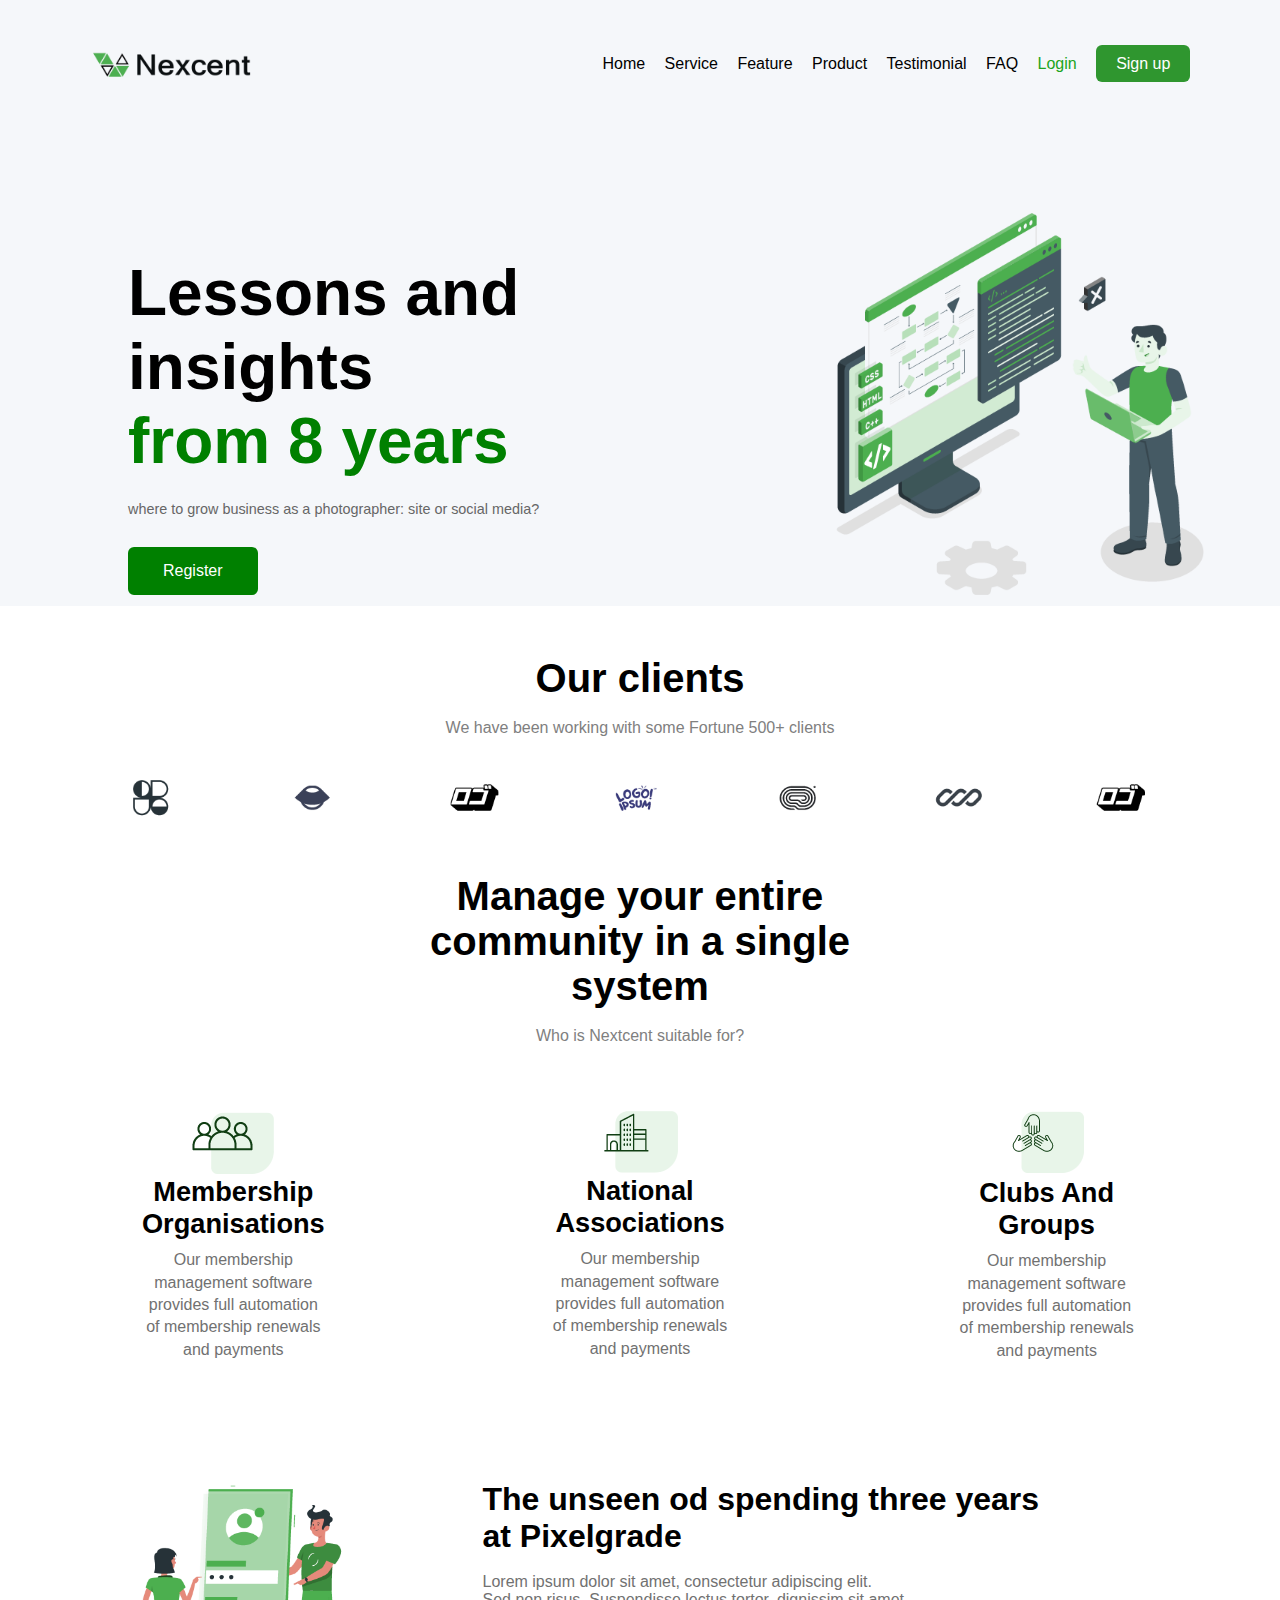
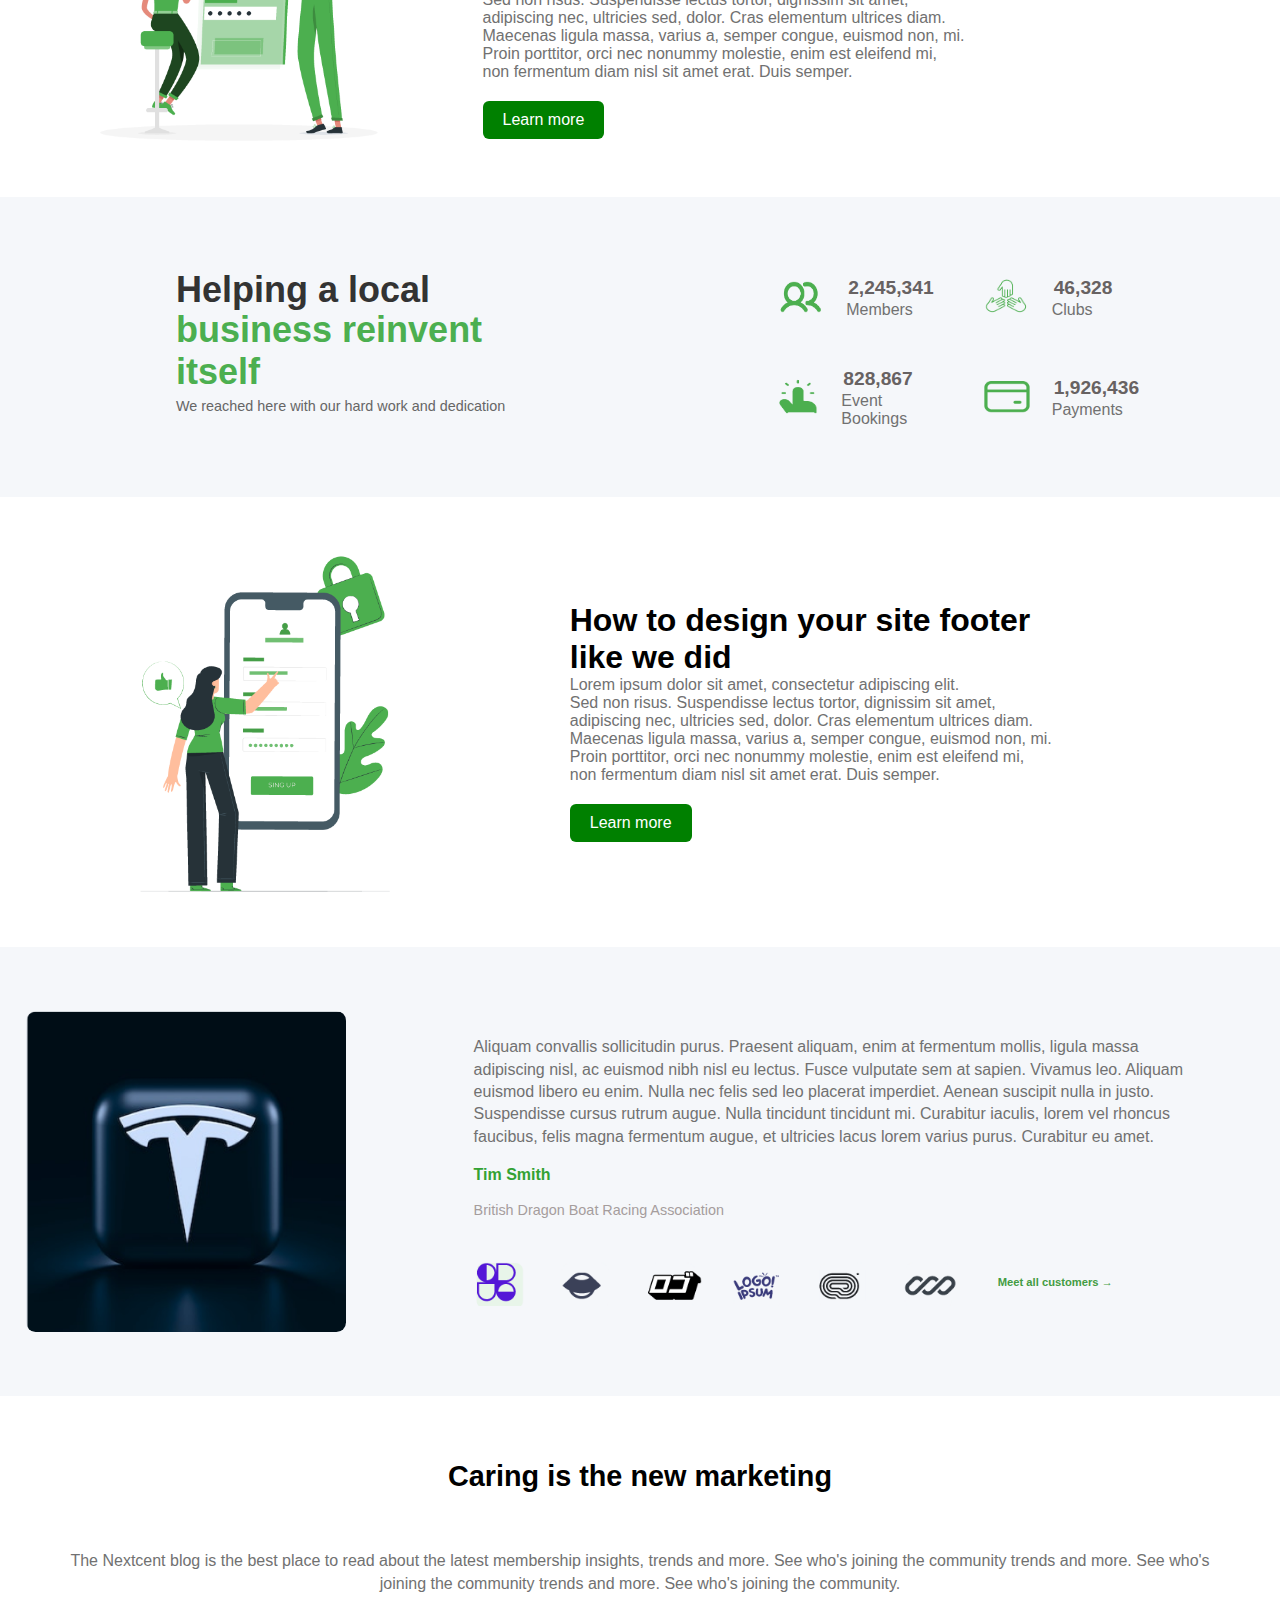
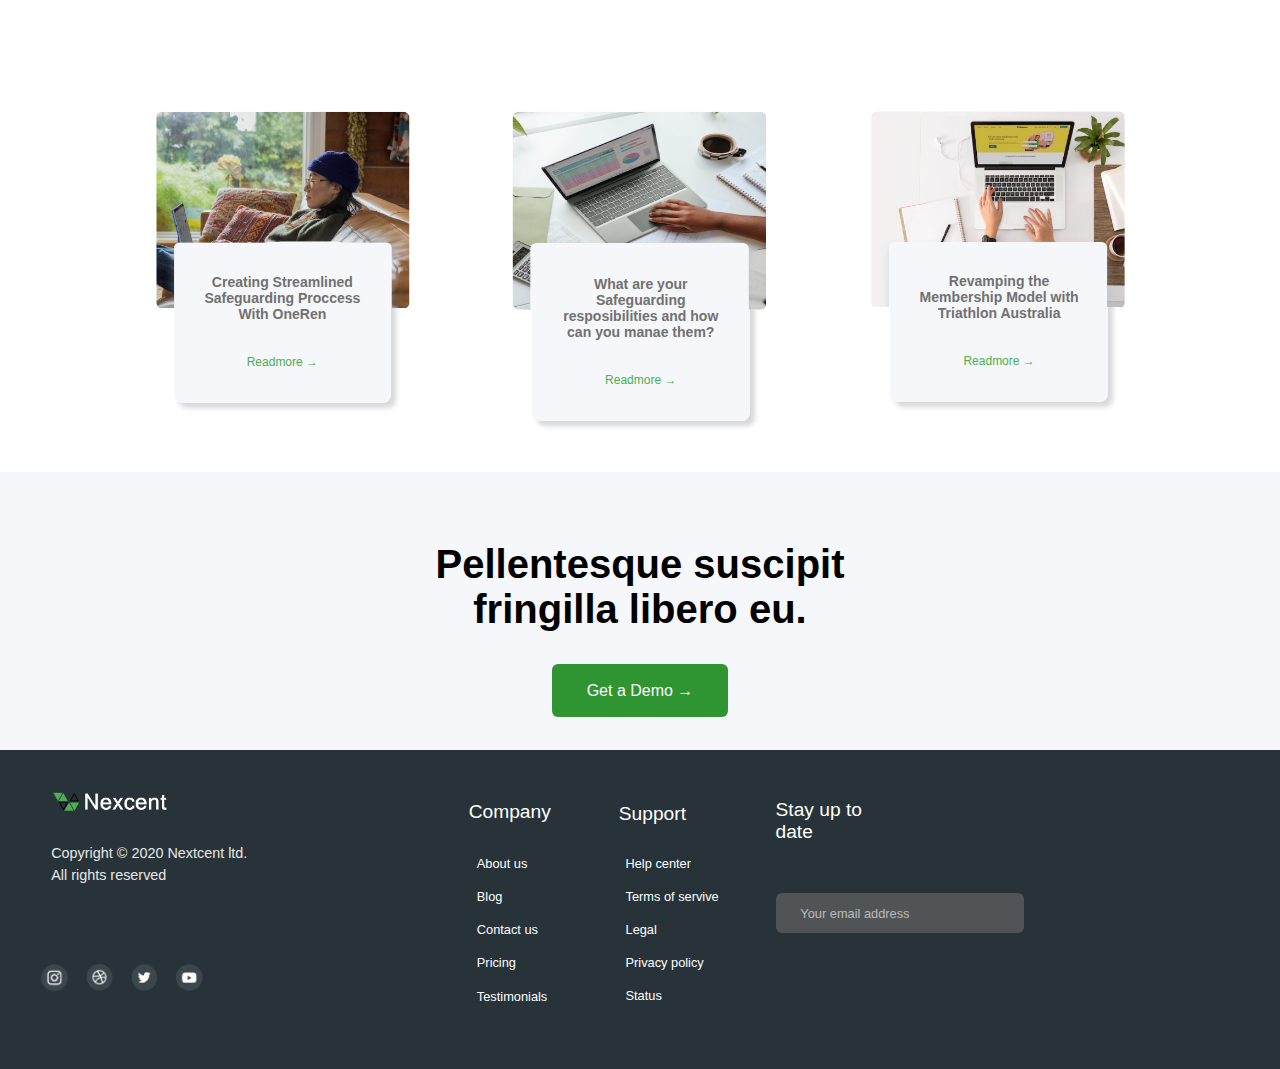
==== commit e5466e64: "Fixed some margins in footer section" ====
--- a/index.html
+++ b/index.html
@@ -220,6 +220,7 @@
     </div>
   
   <footer>
+    <div class="footer-items">
     <div class="logo-container">
       <img src="images1/logo0.1.png" alt="">
       <p>Copyright &copy 2020 Nextcent ltd. <br> All rights reserved</p>
@@ -250,8 +251,9 @@
     </div>
     <div class="email">
       <h4 style="margin-bottom: 50px;">Stay up to date</h4>
-      <a href="mailto:example@example.com">Your email address</a>
-    </div>
+      <a id="email-link" href="mailto:example@example.com">Your email address</a>
+    </div>
+  </div>
   </footer>
 </body>
 </html>
--- a/style1.css
+++ b/style1.css
@@ -399,39 +399,46 @@
 }
 footer{
     background-color: rgb(39 51 57);
-    padding-top: 10%;
-    display: flex;
-    justify-content: space-around;
+    padding-top: 3%;
+    display: flex;
+}
+
+.footer-items{
+    width: 80%;
+    display: flex;
+    justify-content: center;
+    align-items: center;
+    height: 100%;
 }
 
 footer div img:first-child{
-    width: 60%;
-    margin-top: -10%;
+    width: 40%;
 }
 footer h4{
     padding-bottom: 30%;
     color: white;
     font-family: sans-serif;
+    font-size: 120%;
+    font-weight: 400;
+    margin-right: 55%;
+}
+footer a{
+    color: rgb(255, 255, 255);
+    font-family: Verdana, Geneva, Tahoma, sans-serif;
     font-size: 80%;
-    font-weight: 400;
-}
-footer a{
-    color: rgb(255, 255, 255, );
-    font-family: Verdana, Geneva, Tahoma, sans-serif;
-    font-size: 60%;
-    font-weight: 100;
+    width: 200%;
+    padding: 10%;
+    font-weight: 50;
     text-decoration: none;
     margin-bottom: 2%;
 }
 
 .logo-container{
-    margin-left: 5%;
-    margin-top: -10%;
+    margin-top: -5%;
     display: flex;
     flex-direction: column;
     justify-content: space-around;
-    height: 60%;
-    width: 30%;
+    width: 40%;
     padding: 5%;
     padding-bottom: 5%;
     justify-content: space-between;
@@ -440,38 +447,51 @@
     color: rgb(231, 231, 231);
     margin-top: 10%;
     font-family: sans-serif;
-    font-size: 70%;
+    font-size: 90%;
     word-spacing: 4%;
     line-height: 1.5;
+    width: 100%;
 }
 
 .icons-container{
-    width: 90%;
+    width: 60%;
     margin-top: 20%;
+    margin-left: -10%;
     display: flex;
     justify-content: space-evenly;
 }
 .icons-container .icons{
-    width: 80%;
-}
-
-.company-container, .support-container{
-    margin-left: 10%;
+    width: 350%;
+}
+.support-container{
+    margin-left: 40%;
+    margin-top:-25%;
+    width: 50%;
+    display: flex;
+    flex-direction: column;
+    justify-content: space-around;
+}
+
+.company-container{
+    margin-top:-25%;
+    margin-left: 40%;
+    width: 50%;
     display: flex;
     flex-direction: column;
     justify-content: space-around;
     height: 60%;
-    margin-bottom: 15%;
-}
+}
+
 .email a{
     background-color: hwb(0 40% 60% / 0.653);
     text-decoration: none;
     color: rgba(255, 255, 255, 0.607);
-    padding: 5% 5%;
-    margin-top: -40%;
+    padding: 5% 10%;
+    margin-top: -30%;
     padding-right: 20%;
     border-radius: 6px;
-
+    margin-left: 50%;
+    width: 100%;
 }
 .email a:hover{
     background-color: rgb(92, 179, 92);
@@ -479,10 +499,14 @@
 .email {
     display: flex;
     flex-direction: column;
-    justify-content: center;
-    height: 27%;
-    width: 20%;
-}
+    align-items: end;
+    height: 100%;
+    width: 25%;
+    margin-left: 20%;
+    margin-top: -120px;
+}
+
+
 }
 
 /* tablet */
@@ -690,7 +714,7 @@
         text-decoration: none;
         color: white;
         background-color: green;
-        padding: 2%4%;
+        padding: 2% 4%;
         border-radius: 6px;
         margin-top: 5%; 
         display: inline-block;
@@ -911,6 +935,7 @@
     footer{
         background-color: rgb(39 51 57);
         padding-top: 10%;
+        padding-bottom: 5%;
         display: flex;
         justify-content: space-around;
     }
@@ -927,72 +952,77 @@
         font-weight: 400;
     }
     footer a{
-        color: rgb(255, 255, 255, );
+        color: rgb(255, 255, 255);
         font-family: Verdana, Geneva, Tahoma, sans-serif;
-        font-size: 60%;
+        font-size: 50%;
         font-weight: 100;
         text-decoration: none;
         margin-bottom: 2%;
+        padding: 5%;
+        width: 300%;
     }
     
     .logo-container{
-        margin-left: 5%;
-        margin-top: -10%;
         display: flex;
         flex-direction: column;
         justify-content: space-around;
-        height: 60%;
-        width: 30%;
-        padding: 5%;
+        height: 40%;
+        width: 25%;
         padding-bottom: 5%;
+        padding-left: 5%;
         justify-content: space-between;
     }
     .logo-container p{
         color: rgb(231, 231, 231);
-        margin-top: 10%;
         font-family: sans-serif;
-        font-size: 70%;
+        font-size: 50%;
         word-spacing: 4%;
-        line-height: 1.5;
     }
     
     .icons-container{
-        width: 90%;
-        margin-top: 20%;
-        display: flex;
-        justify-content: space-evenly;
+        width: 80%;
+        display: flex;
+        justify-content: space-between;
     }
     .icons-container .icons{
-        width: 80%;
-    }
-
-    .company-container, .support-container{
-        margin-left: 10%;
+        width: 100%;
+    }
+
+    .support-container{
+        margin-left: 50%;
+        width: 25%;
         display: flex;
         flex-direction: column;
         justify-content: space-around;
+    }
+    
+    .company-container{
+        width: 25%;
+        display: flex;
+        flex-direction: column;
+        justify-content: space-around;
+    }
+
+    .footer-items{
+        display: flex;
+        justify-content: space-evenly;
+    }
+    .email {
+        display: flex;
+        flex-direction: column;
+        width: 25%;
         height: 60%;
-        margin-bottom: 15%;
-    }
-    .email a{
+    }
+     #email-link{
         background-color: hwb(0 40% 60% / 0.653);
-        text-decoration: none;
-        color: rgba(255, 255, 255, 0.607);
         padding: 5% 5%;
+        border-radius: 5px;
+        padding-right: 20%;
+        width: 80%;
         margin-top: -40%;
-        padding-right: 20%;
-        border-radius: 6px;
-    
     }
     .email a:hover{
         background-color: rgb(92, 179, 92);
-    }
-    .email {
-        display: flex;
-        flex-direction: column;
-        justify-content: center;
-        height: 27%;
-        width: 20%;
     }
 }
 
@@ -1416,93 +1446,98 @@
     .Pellentesque a:hover{
         background-color: rgb(12, 83, 12);
     }
-    
     footer{
         background-color: rgb(39 51 57);
         padding-top: 10%;
+        padding-bottom: 5%;
         display: flex;
         justify-content: space-around;
     }
 
     footer div img:first-child{
         width: 60%;
-        margin-top: 25%;
+        margin-top: -10%;
     }
     footer h4{
         padding-bottom: 30%;
         color: white;
         font-family: sans-serif;
-        font-size: 60%;
+        font-size: 80%;
         font-weight: 400;
     }
     footer a{
-        color: rgb(255, 255, 255, );
+        color: rgb(255, 255, 255);
         font-family: Verdana, Geneva, Tahoma, sans-serif;
-        font-size: 40%;
+        font-size: 50%;
         font-weight: 100;
         text-decoration: none;
         margin-bottom: 2%;
+        padding: 5%;
+        width: 300%;
     }
     
     .logo-container{
-        margin-left: 5%;
-        margin-top: -10%;
         display: flex;
         flex-direction: column;
         justify-content: space-around;
-        height: 60%;
-        width: 30%;
-        padding: 5%;
+        height: 40%;
+        width: 25%;
         padding-bottom: 5%;
+        padding-left: 5%;
         justify-content: space-between;
     }
     .logo-container p{
         color: rgb(231, 231, 231);
-        margin-top: 10%;
         font-family: sans-serif;
-        font-size: 40%;
-        font-weight: lighter;
+        font-size: 50%;
         word-spacing: 4%;
-        line-height: 1.5;
     }
     
     .icons-container{
-        width: 90%;
-        margin-top: 20%;
-        display: flex;
-        justify-content: space-evenly;
+        width: 80%;
+        display: flex;
+        justify-content: space-between;
     }
     .icons-container .icons{
-        width: 80%;
-    }
-
-    .company-container, .support-container{
-        margin-left: 10%;
+        width: 100%;
+    }
+
+    .support-container{
+        margin-left: 50%;
+        width: 25%;
         display: flex;
         flex-direction: column;
         justify-content: space-around;
+    }
+    
+    .company-container{
+        width: 25%;
+        display: flex;
+        flex-direction: column;
+        justify-content: space-around;
+    }
+
+    .footer-items{
+        display: flex;
+        justify-content: space-evenly;
+    }
+    .email {
+        margin-left: 10%;
+        display: flex;
+        flex-direction: column;
+        width: 25%;
         height: 60%;
-        margin-bottom: 15%;
-    }
-    .email a{
+    }
+     #email-link{
         background-color: hwb(0 40% 60% / 0.653);
-        text-decoration: none;
-        color: rgba(255, 255, 255, 0.607);
         padding: 5% 5%;
+        border-radius: 5px;
+        width: 80%;
         margin-top: -40%;
-        border-radius: 6px;
-    
     }
     .email a:hover{
         background-color: rgb(92, 179, 92);
     }
-    .email {
-        display: flex;
-        flex-direction: column;
-        justify-content: center;
-        height: 27%;
-        width: 30%;
-    }
    
 }
 
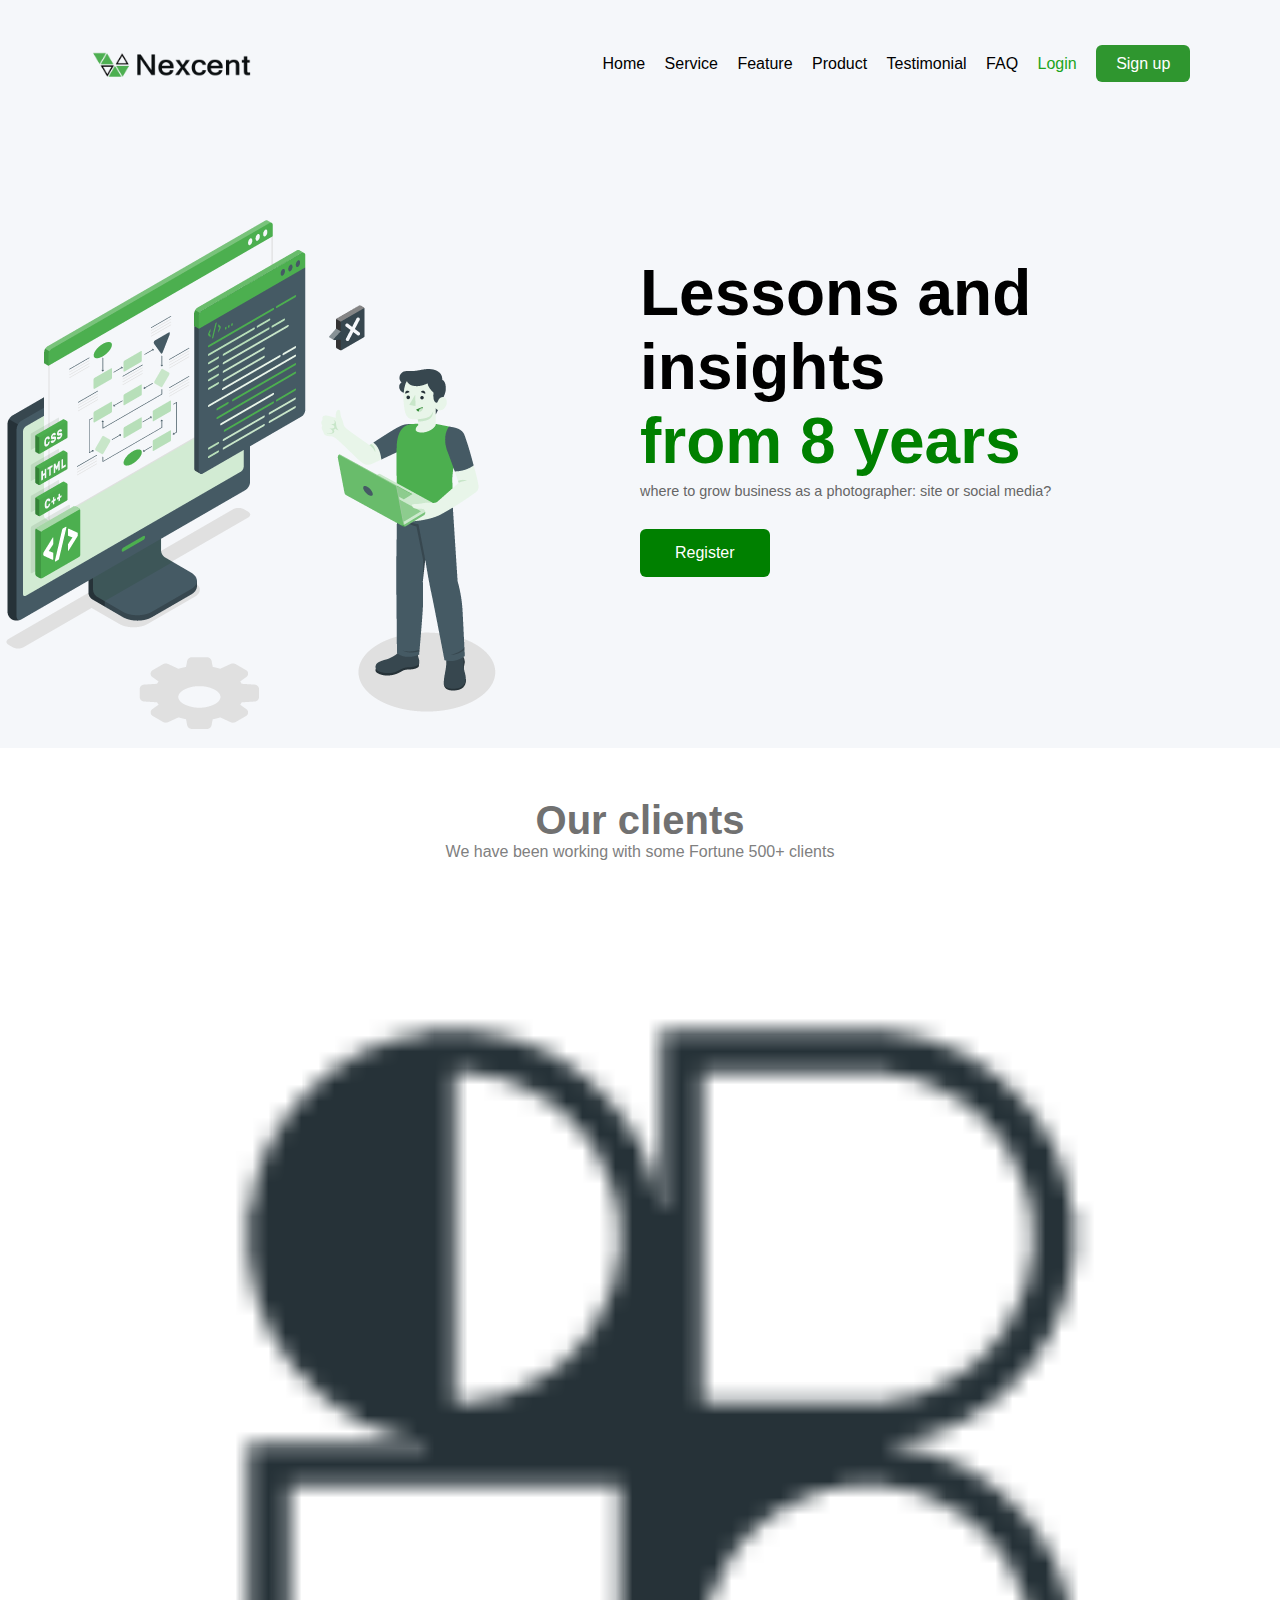
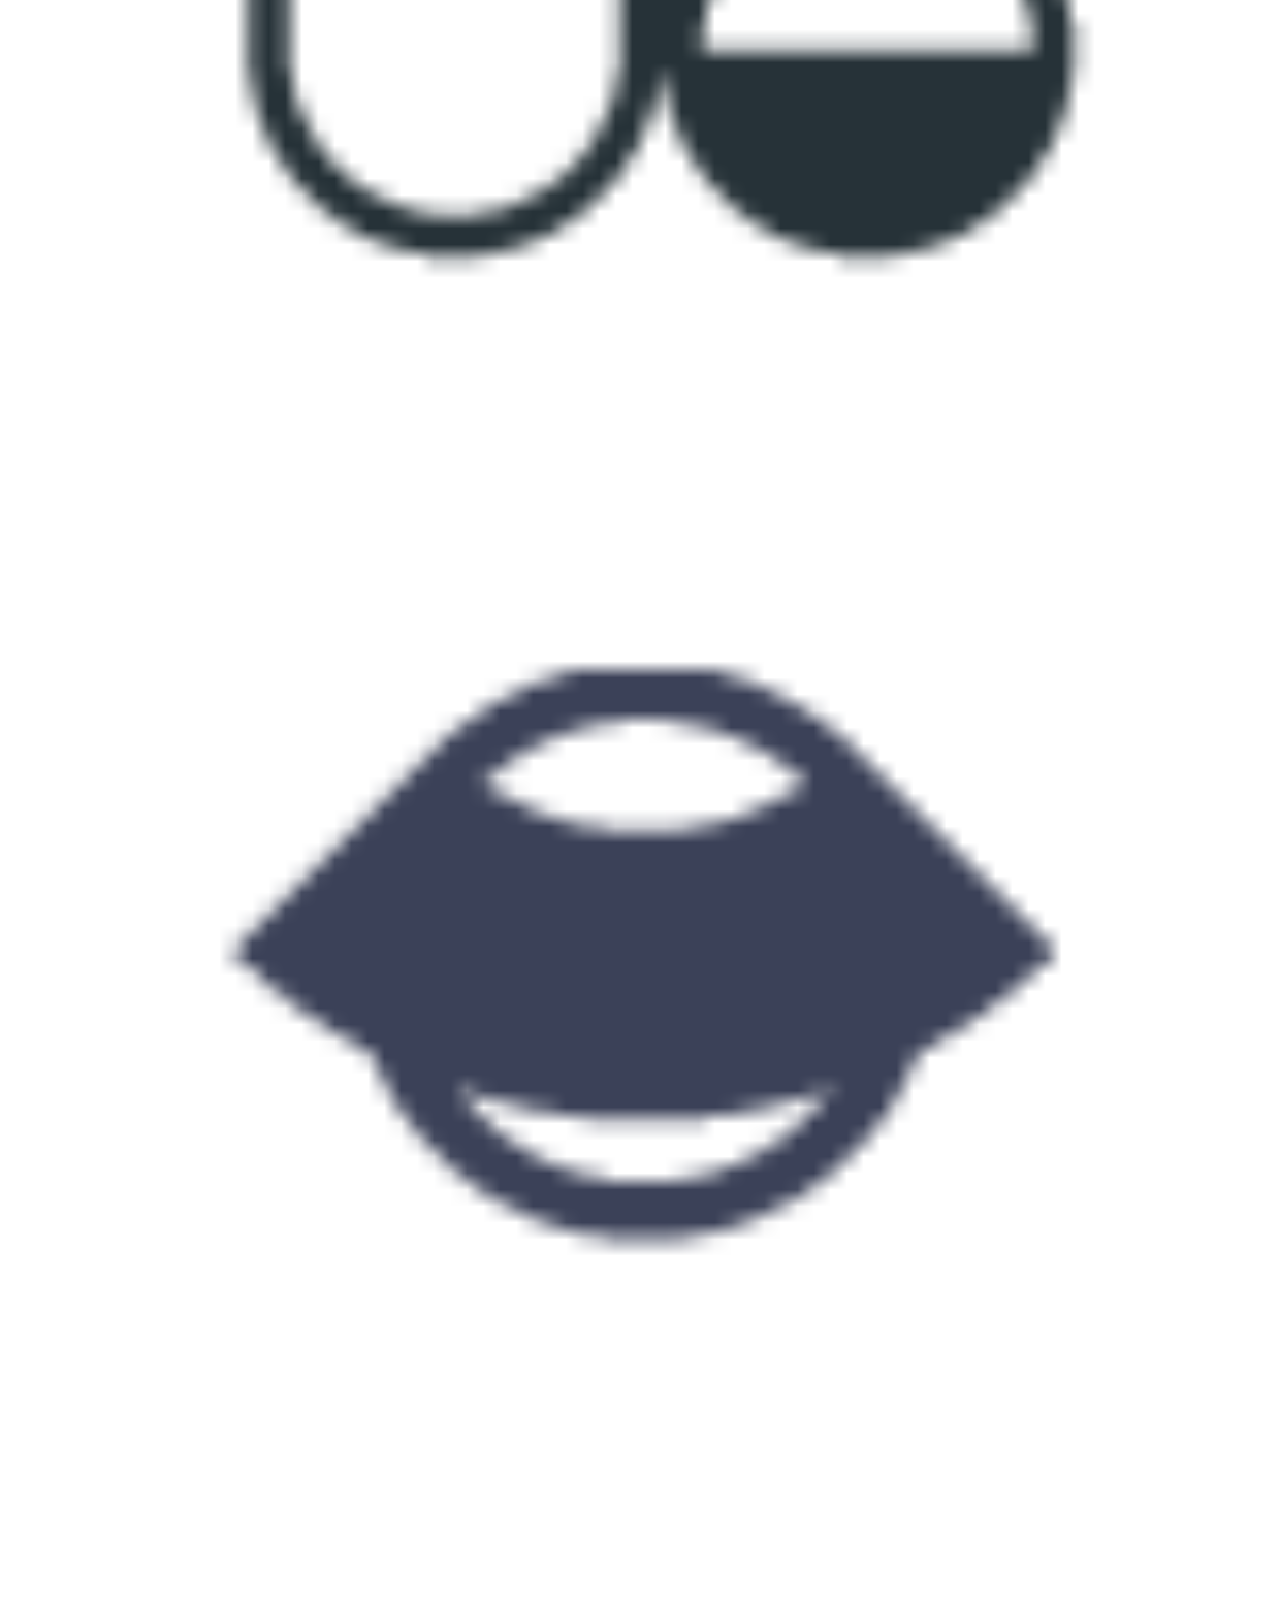
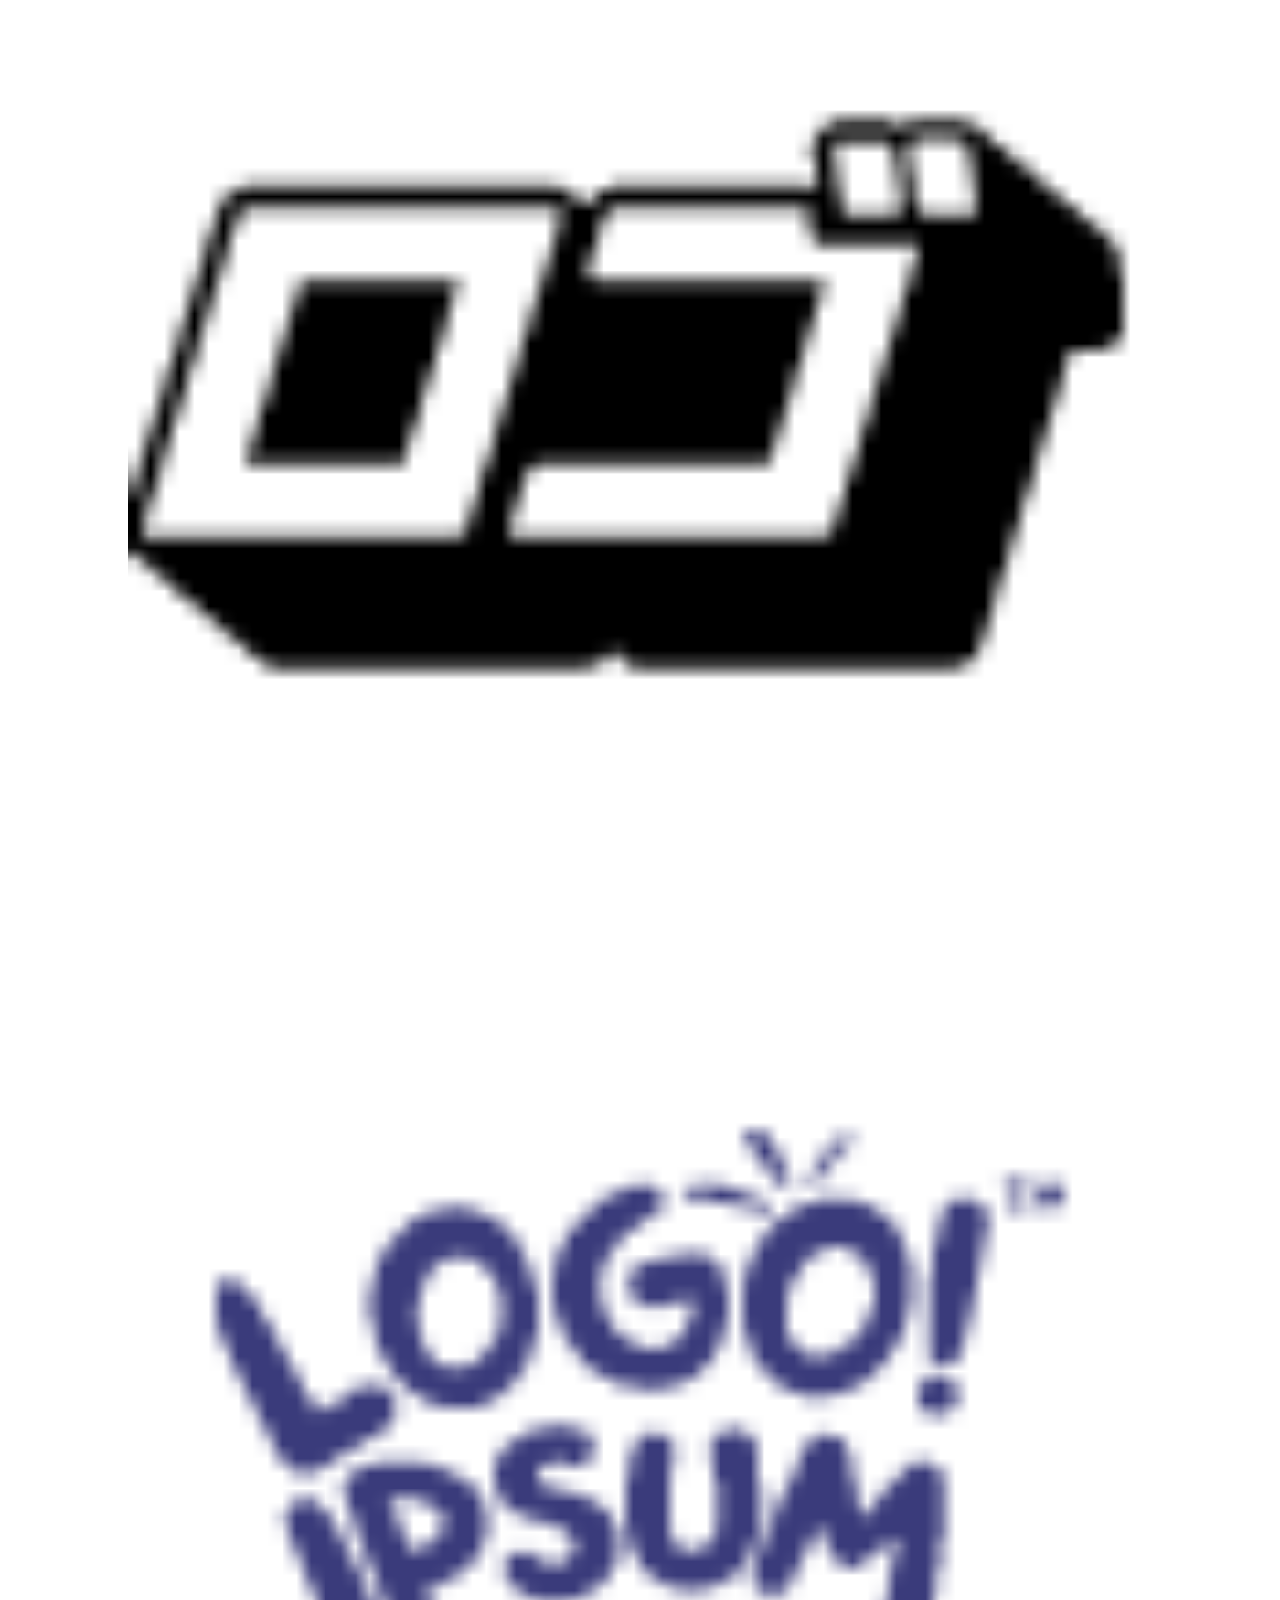
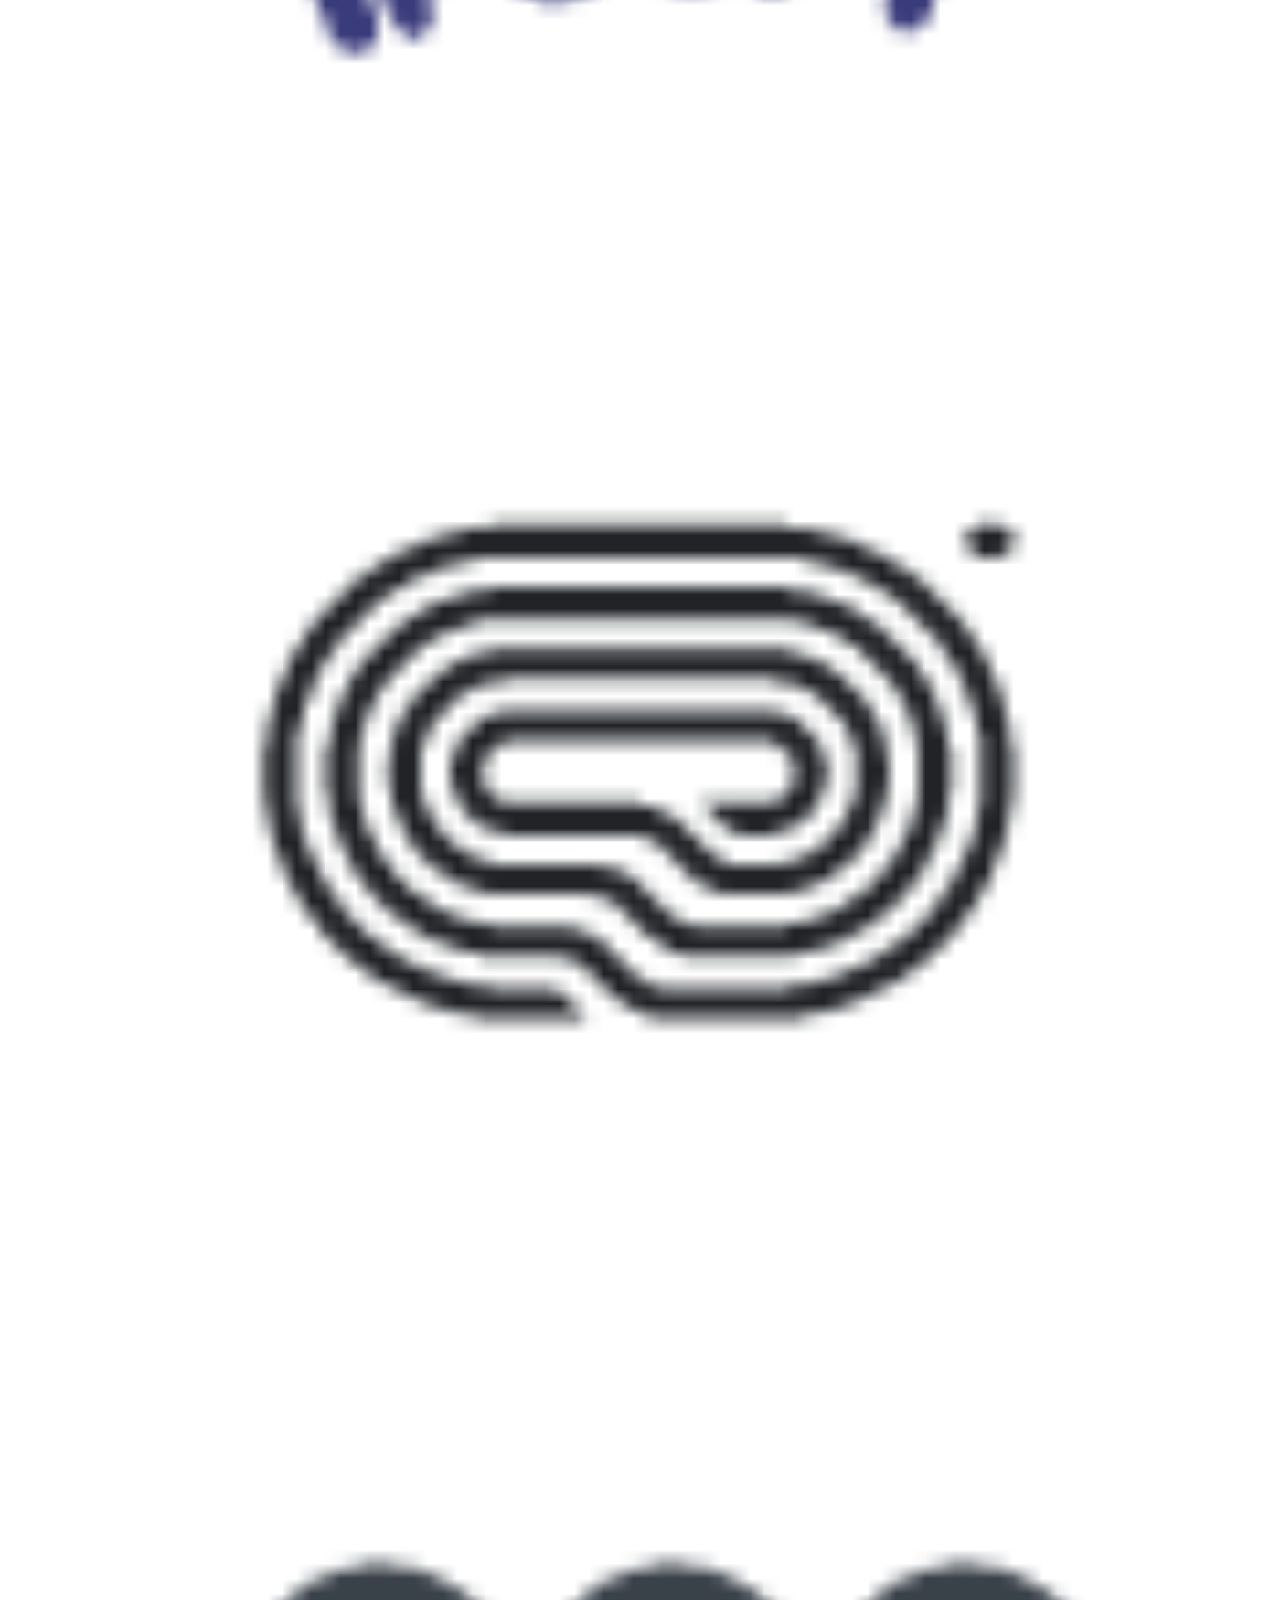
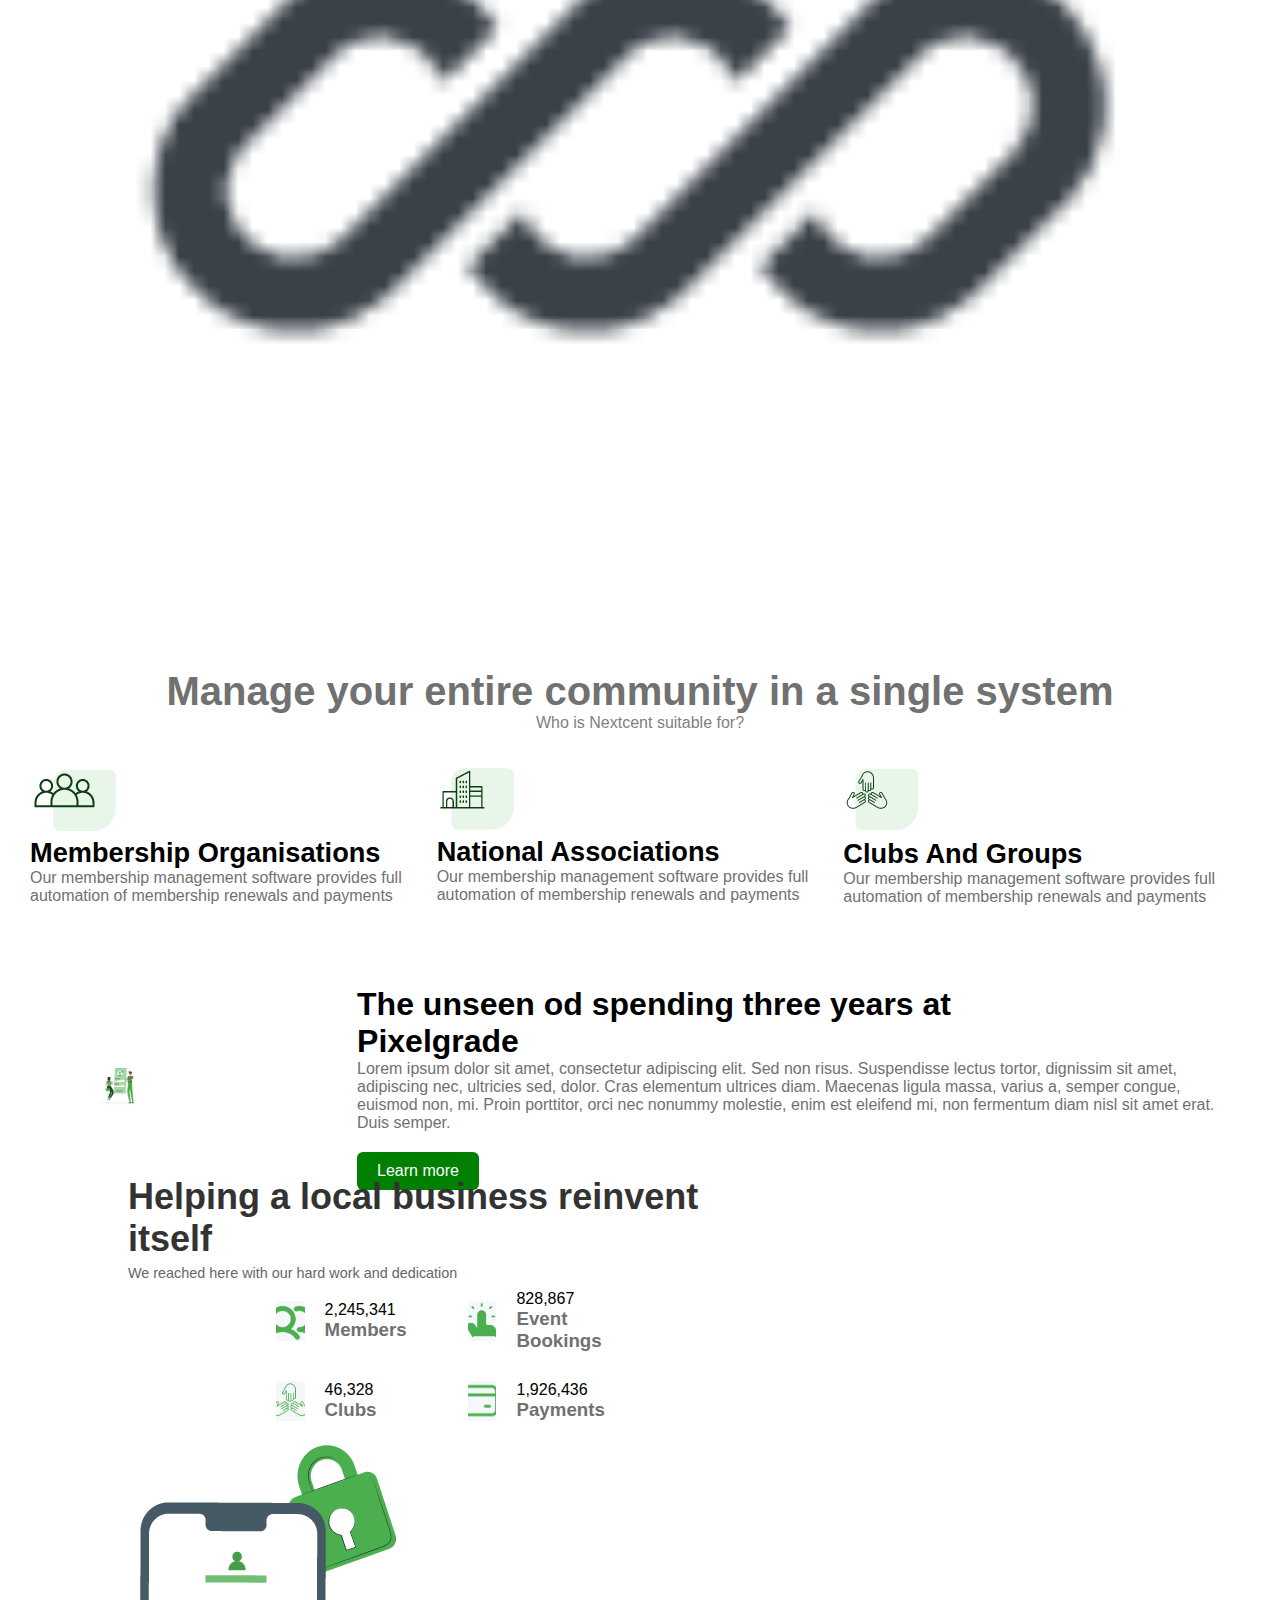
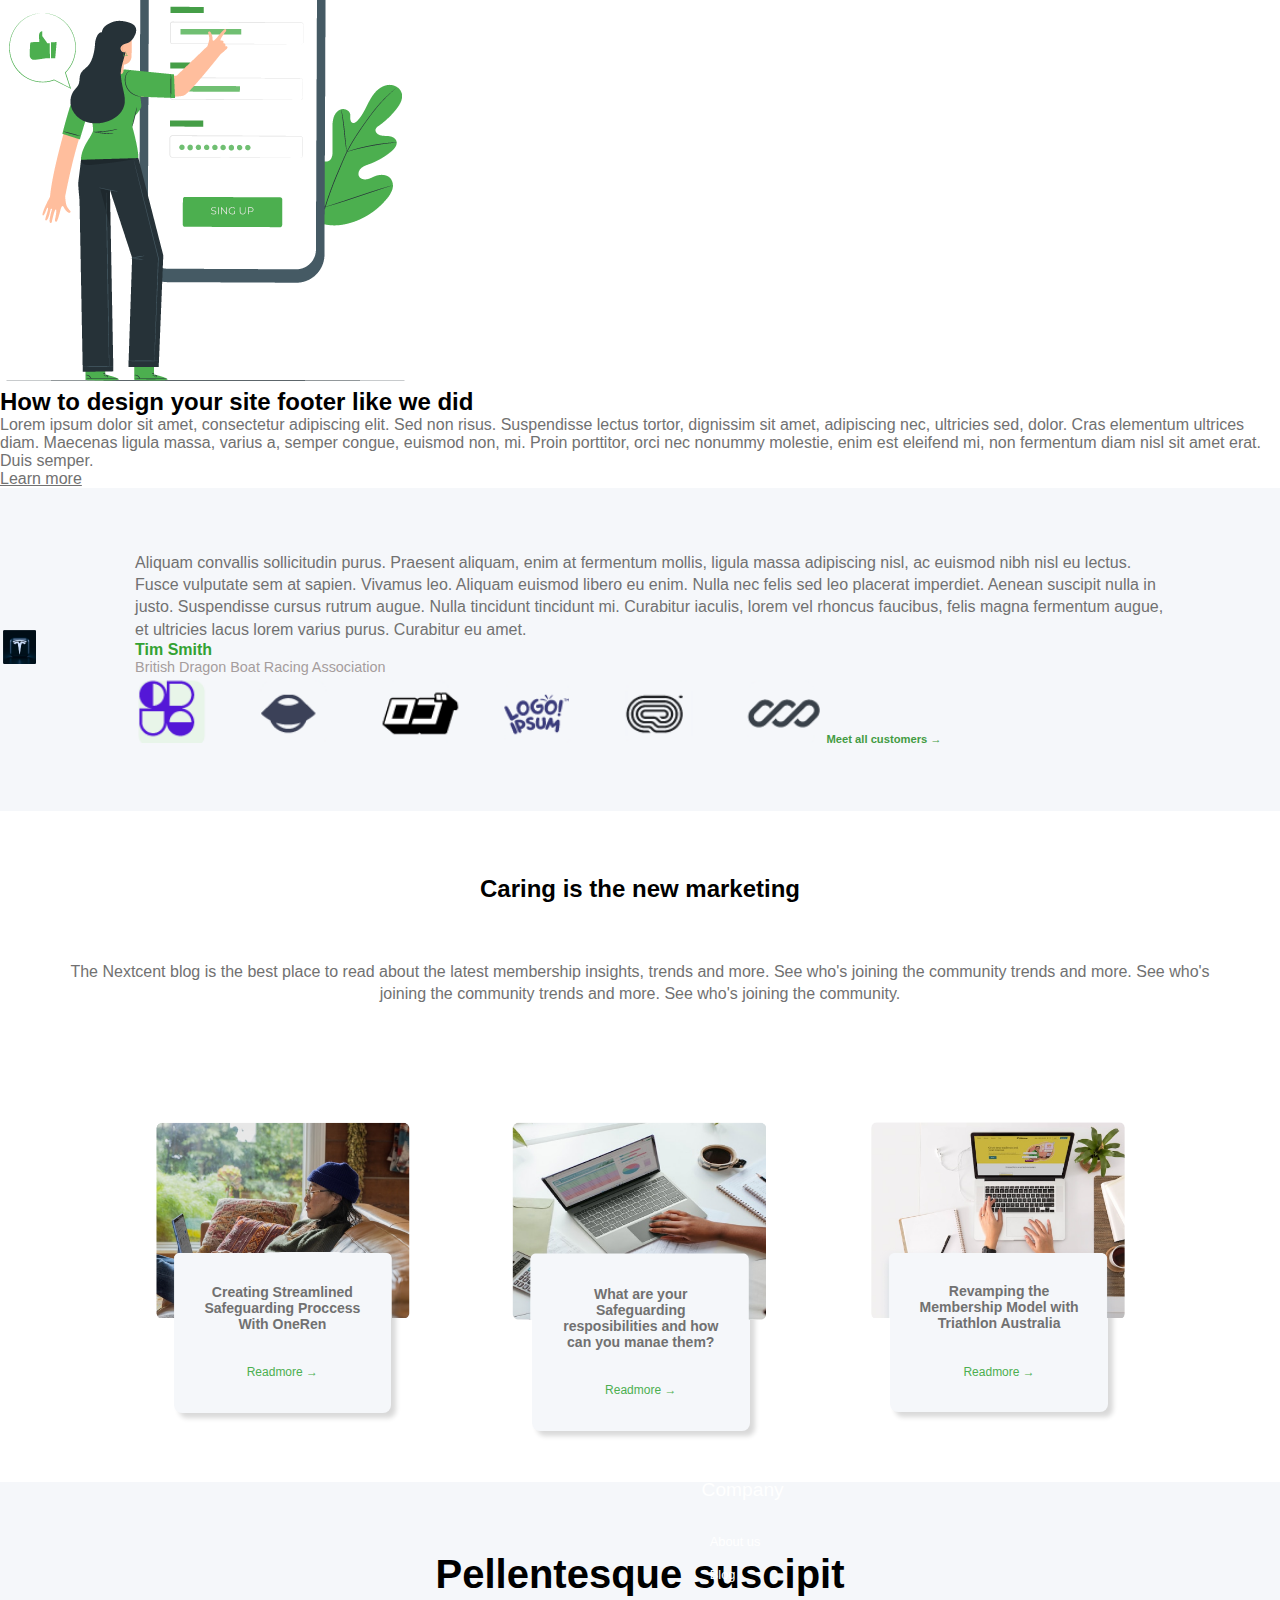
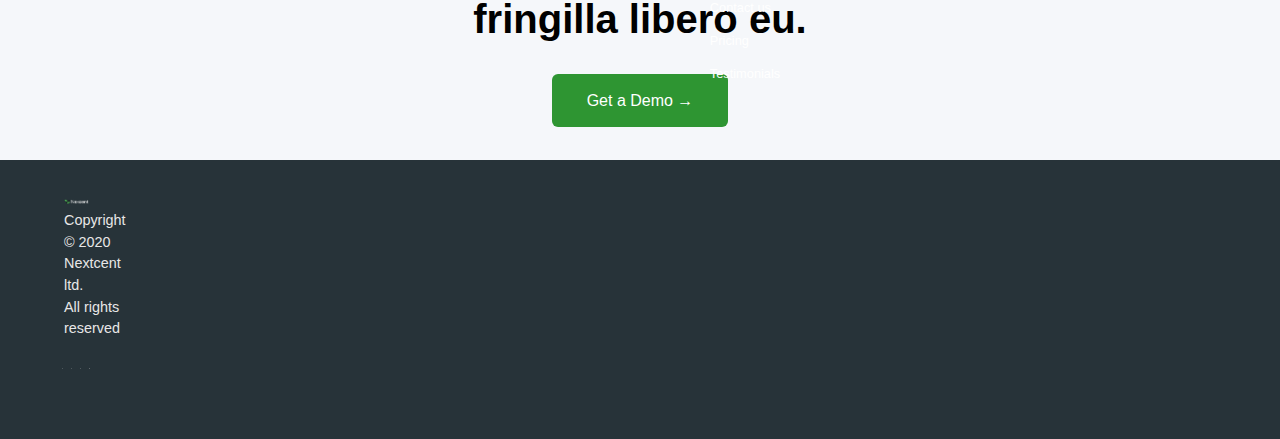
==== commit 94cde076: "finished mobile responsibily 100%" ====
--- a/index.html
+++ b/index.html
@@ -20,7 +20,6 @@
         <label for="toggle" class="burger">
           <img src="images1/menu_24dp_5F6368_FILL0_wght400_GRAD0_opsz24.svg" alt="Menu" />
         </label>
-        
         <ul>
           <li><a href="index.html">Home</a></li>
          <li><a href="#service">Service</a></li>
@@ -36,152 +35,183 @@
     </div>
     
     <main class="section1">
+      <div class="main-image">
+        <img src="images1/Capture d’écran 2024-11-06 220933.png" alt="" id="body-img">
+      </div>
       <div class="text-container">
         <h1 class="title">Lessons and insights </h1>
         <h1 id="from8">from 8 years </h1>
-        <br>
         <p>where to grow business as a photographer: site or social media?</p>
         <a id="register" href="register.html">Register</a>
       </div>
-        <img style="width: 30%; margin-right: 5%;" src="images1/Capture d’écran 2024-11-06 220933.png" alt="" id="body-img">
     </main>
 
   <section class="section2">
-    <h3 class="title">Our clients</h3>
-    <br>
+
+    <div class="our-clients">
+    <div class="our-clients-text">
+    <h3>Our clients</h3>
     <p>We have been working with some Fortune 500+ clients</p>
-    <br><br>
-    <img src="images1/cap2.png" alt="" id="img2">
-    <div id="service" class="manage-title-class">
-    <h3 id="manage-title" class="title"> Manage your entire community in a single system</h3>
-    <br>
+    </div>
+
+    <div>
+    <img class="section-logos" src="images1/section2 1.png" alt="">
+    <img class="section-logos" src="images1/section2 2.png" alt="">
+    <img class="section-logos" src="images1/section2 3.png" alt="">
+    <img class="section-logos" src="images1/section2 4.png" alt="">
+    <img class="section-logos" src="images1/section2 5.png" alt="">
+    <img class="section-logos" src="images1/section2 6.png" alt="">
+    </div>
+
+    </div>
+
+    <div id="service" class="manage">
+    <h3> Manage your entire community in a single system</h3>
     <p>Who  is Nextcent suitable for?</p>
     </div>
+
   </section>
 
   <section class="section3">
-    <div class="title-box">
-      <img src="images1/cap3.png" alt="">
-      <div>
-      <h3 class="title">Membership Organisations</h3>
-      </div>
-      <div class="section-p">
-      <p>Our membership management software provides full automation of membership renewals and payments</p>
-      </div>
-    </div>
-    <div class="title-box">
-      <img src="images1/cap4.png" alt="">
-      <div>
-      <h3 class="title">National Associations</h3>
-      </div>
-      <div class="section-p">
-      <p>Our membership management software provides full automation of membership renewals and payments</p>
-      </div>
-    </div>
-    <div class="title-box">
-      <img src="images1/cap5.png" alt="">
-      <div>
-      <h3 class="title">Clubs And Groups</h3>
-      </div>
-      <div class="section-p">
-      <p>Our membership management software provides full automation of membership renewals and payments</p>
-      </div>
-    </div>
+
+    <div class="membership">
+    <img src="images1/cap3.png" alt="">
+    <h3 class="title">Membership Organisations</h3>
+    <p>Our membership management software provides full automation of membership renewals and payments</p>
+    </div>
+
+    <div class="national">
+    <img src="images1/cap4.png" alt="">
+    <h3 class="title">National Associations</h3>
+    <p>Our membership management software provides full automation of membership renewals and payments</p>
+    </div>
+   
+    <div class="clubs">
+    <img src="images1/cap5.png" alt="">
+    <h3 class="title">Clubs And Groups</h3>
+    <p>Our membership management software provides full automation of membership renewals and payments</p>
+    </div>
+
   </section>
 
   <section id="feature" class="section4">
+    <div class="section4-image">
     <img src="images1/cap6.png" alt="">
-    <div>
+    </div>
+
+    <div class="section4-text">
       <h2 class="title">The unseen od spending three years at Pixelgrade</h2>
-      <br>
       <p>Lorem ipsum dolor sit amet, consectetur adipiscing elit. 
-        <br>Sed non risus. Suspendisse lectus tortor, dignissim sit amet, 
-        <br>adipiscing nec, ultricies sed, dolor. Cras elementum ultrices diam. 
-        <br>Maecenas ligula massa, varius a, semper congue, euismod non, mi. 
-        <br>Proin porttitor, orci nec nonummy molestie, enim est eleifend mi, 
-        <br>non fermentum diam nisl sit amet erat. Duis semper.</p>
+        Sed non risus. Suspendisse lectus tortor, dignissim sit amet, 
+        adipiscing nec, ultricies sed, dolor. Cras elementum ultrices diam. 
+        Maecenas ligula massa, varius a, semper congue, euismod non, mi. 
+        Proin porttitor, orci nec nonummy molestie, enim est eleifend mi, 
+        non fermentum diam nisl sit amet erat. Duis semper.</p>
       <a href="#">Learn more</a>
     </div>
   </section>
 
-    <section class="helping">
+    <section class="section5">
     <div class="text-container">
-      <h2 class="title">Helping a local</h2>
-      <h2>business reinvent itself</h2>
+      <h2>Helping a local business reinvent itself</h2>
       <p>We reached here with our hard work and dedication</p>
     </div>
+
   <div class="stats-container">
+    <div class="stat1-2">
       <div class="stat">
           <img src="images1/members.png" alt="Person Icon">
+          
           <div>
             <p class="title">2,245,341</p>
-            <p class="stat-title">Members</p>
-          </div>
-      </div>
+            <h3>Members</h3>
+          </div>
+
+      </div>
+
       <div class="stat">
           <img src="images1/clubs.png" alt="Club Icon">
           <div>
           <p class="title">46,328</p>
-          <p class="stat-title">Clubs</p>
-        </div>
-      </div>
+          <h3>Clubs</h3>
+        </div>
+
+      </div>
+    
+    </div>
+
+    <div class="stat3-4">
       <div class="stat">
           <img src="images1/event.png" alt="Event Icon">
           <div>
             <p class="title">828,867</p>
-          <p class="stat-title">Event Bookings</p>
-          </div>
-      </div>
+          <h3>Event Bookings</h3>
+          </div>
+
+      </div>
+
       <div class="stat">
           <img src="images1/payments.png" alt="Payment Icon">
           <div>
             <p class="title">1,926,436</p>
-          <p class="stat-title">Payments</p>
-          </div>
-      </div>
+          <h3>Payments</h3>
+          </div>
+
+      </div>
+    </div>
+
   </div>
-  </section>
-
-<section id="product" class="design">
-    <img src="images1/how to design.png" alt="">
-    <div>
+  
+  </section>
+
+  <section id="product" class="section6">
+    <div class="section6-image">
+    <img src="images1/cap6-6.png" alt="">
+    </div>
+
+    <div class="section6-text">
       <h2 class="title">How to design your site footer like we did</h2>
-      <p>Lorem ipsum dolor sit amet, consectetur adipiscing elit. 
-        <br>Sed non risus. Suspendisse lectus tortor, dignissim sit amet, 
-        <br>adipiscing nec, ultricies sed, dolor. Cras elementum ultrices diam. 
-        <br>Maecenas ligula massa, varius a, semper congue, euismod non, mi. 
-        <br>Proin porttitor, orci nec nonummy molestie, enim est eleifend mi, 
-        <br>non fermentum diam nisl sit amet erat. Duis semper.</p>
+      <p>Lorem ipsum dolor sit amet, consectetur adipiscing elit.
+        Sed non risus. Suspendisse lectus tortor, dignissim sit amet,
+        adipiscing nec, ultricies sed, dolor. Cras elementum ultrices diam.
+        Maecenas ligula massa, varius a, semper congue, euismod non, mi.
+        Proin porttitor, orci nec nonummy molestie, enim est eleifend mi,
+        non fermentum diam nisl sit amet erat. Duis semper.</p>
       <a href="#">Learn more</a>
     </div>
-</section>
+
+  </section>
 
   <section id="testimonial" class="tim-smith">
+
+    <div class="tim-smith-image">
     <img class="img1" src="images1/cap7.png" alt=""> 
-    <div>
+    </div> 
+   
+   <div class="tim-smith-text">
     <p>Aliquam convallis sollicitudin purus. Praesent aliquam, enim at fermentum mollis, ligula massa adipiscing nisl, 
       ac euismod nibh nisl eu lectus. Fusce vulputate sem at sapien. Vivamus leo. Aliquam euismod libero eu enim. 
       Nulla nec felis sed leo placerat imperdiet. Aenean suscipit nulla in justo. Suspendisse cursus rutrum augue. 
       Nulla tincidunt tincidunt mi. Curabitur iaculis, lorem vel rhoncus faucibus, felis magna fermentum augue, 
       et ultricies lacus lorem varius purus. Curabitur eu amet.</p>
-    <br>
     <h4 style="color: rgb(51, 162, 51);">Tim Smith</h4>
-    <br>
     <h5 style="font-weight: 500; font-size: 90%; color: rgb(165, 157, 157);">British Dragon Boat Racing Association</h5>
-    <div class="img2">
+    <div class="bottom-image">
       <img style="width: 60%;" src="images1/cap8.png" alt="">
       <a href="">Meet all customers &#x2192</a>
-      </div>
-    </div>
-  </section>
-
-  <section class="caring">
+    </div>
+    </div>
+
+  </section>
+
+  <section class="section7">
       <div class="title-box">
         <h2 class="title">Caring is the new marketing</h2>
         <p>The Nextcent blog is the best place to read about the latest membership insights, trends and more. 
           See who's joining the community trends and more. See who's joining the community trends and more. 
           See who's joining the community. </p>
       </div>
+
       <div class="cart-container">
         <div class="cart">
           <img src="images1/cap9.png" alt="">
@@ -193,6 +223,7 @@
             </div>
           </div>
         </div>
+
         <div class="cart">
           <img src="images1/cap10.png" style="width: 99.4%;" alt="">
           <div class="detail-box">
@@ -202,6 +233,7 @@
             </div>
           </div>
         </div>
+
         <div class="cart">
           <img src="images1/cap11.png" alt="">
           <div class="detail-box">
@@ -212,6 +244,7 @@
         </div>
         </div>
       </div>
+
     </section>
 
     <div class="Pellentesque">
@@ -220,18 +253,18 @@
     </div>
   
   <footer>
-    <div class="footer-items">
+
     <div class="logo-container">
-      <img src="images1/logo0.1.png" alt="">
+      <img style="width: 40%;" src="images1/logo0.1.png" alt="">
       <p>Copyright &copy 2020 Nextcent ltd. <br> All rights reserved</p>
       <div class="icons-container">
-        <a href="#"><img class="icons" src="images1/ig.png" alt="instagram"></a>
-        <a href="#"><img class="icons" src="images1/website.png" alt="website"></a>
-        <a href="#"><img class="icons" src="images1/x.png" alt="x"></a>
-        <a href="#"><img class="icons" src="images1/utube.png" alt="youtube"></a>
-      </div>
-    </div>
-    <div style="display: flex;"> 
+        <a href="#"><img style="width: 10%;" class="icons" src="images1/ig.png" alt="instagram"></a>
+        <a href="#"><img style="width: 10%;" class="icons" src="images1/website.png" alt="website"></a>
+        <a href="#"><img style="width: 10%;" class="icons" src="images1/x.png" alt="x"></a>
+        <a href="#"><img  style="width: 10%;"class="icons" src="images1/utube.png" alt="youtube"></a>
+      </div>
+    </div>
+
     <div class="company-container">
       <h4>Company</h4>
       <a href="">About us</a>
@@ -240,6 +273,7 @@
       <a href="">Pricing</a>
       <a href="">Testimonials</a>
     </div>
+
     <div class="support-container">
       <h4>Support</h4>
       <a href="">Help center</a>
@@ -248,12 +282,12 @@
       <a href="">Privacy policy</a>
       <a href="">Status</a>
     </div>
-    </div>
+
     <div class="email">
       <h4 style="margin-bottom: 50px;">Stay up to date</h4>
       <a id="email-link" href="mailto:example@example.com">Your email address</a>
     </div>
-  </div>
+
   </footer>
 </body>
 </html>
--- a/style1.css
+++ b/style1.css
@@ -1038,7 +1038,7 @@
     }
      
     .logo {
-        width: 20%;
+        width: 30%;
         margin-left: 5%;
         margin-right: 8%;
         margin-top: 2%;
@@ -1103,12 +1103,30 @@
     .section1 {
         background-color: #f5f7fa;
         display: flex;
-        align-items: flex-start;
-        justify-content: space-between;
-        padding-top: 5%;
+        flex-direction: column;
+        align-items: center;
+        justify-content: space-around;
+        padding-top: 10%;
         padding-bottom: 5%;
-        height: 100%;
         margin: auto;  
+    }
+    
+    .text-container {
+        width: 80%;
+        margin-top: 10%;
+    }
+    main .text-container p{
+        font-size: 90%;
+        margin-top: 10%;
+    }
+    
+    main h1, p{
+        margin: 0;
+        height: auto;
+    }
+    
+    main h1{
+        font-size: 220%;
     }
     .title{
         color: black;
@@ -1116,25 +1134,18 @@
     #from8{
         color: green;
     }
-    
-    .text-container {
-        width: 50%;
-        margin-left: 5%;
-        margin-top: 5%;
-    }
-    
-    main h1, p{
-        margin: 0;
-        height: auto;
-    }
-    
-    main h1{
-        font-size: 140%;
-    }
     main img{
-        width: 400%;
-    }
-    
+        width: 100%; 
+        height: 100%;
+        object-fit: cover;
+    }
+    
+    .main-image {
+        background-color: #4CAF50;
+        width: 85%;
+        height: 180px;
+        margin: 0 auto;
+    }
     #register{
         color: white;
         text-decoration: none;
@@ -1151,197 +1162,251 @@
     }
     
     .section2{
+        display: flex;
+        flex-direction: column;
+        padding-bottom: 10%;
+        padding-top: 5%;
+    }
+
+    .our-clients{
+        display: flex;
+        flex-direction: row;
+        width: 90%;
+        height: 50%;
+        margin-bottom: 10%;
+        margin-left: 10%;
+    }
+    .our-clients .our-clients-text{
+        width: 200%;
+    }
+
+    .our-clients h3{
+        color: #333;
+        font-size: 110%;
+        font-weight: 700;
+    }
+   .our-clients .section-logos{
+    width: 20%;
+    margin-right: 5%;
+   }
+
+    .our-clients p{
+        font-size: 70%;
+        width: 60%;
+        padding-top: 5%;
+    }
+    .manage{
+        width: 60%;
+        height: 50%;
+        margin-left: 10%;
+    }
+    .manage h3{
+        color: #333;
+        font-size: 110%;
+        font-weight: 700;
+    }
+    .manage p{
+        font-size: 70%;
+        width: 90%;
+        padding-top: 5%;   
+    }
+    
+    .section3{
+        display: flex;
+        flex-direction: column;
+        align-items: center; 
+        margin-top: 5%;
+        margin-bottom: 10%;
+            
+
+    }
+    .section3 .membership{
+        width: 80%;
+        justify-items: center;  
+        margin-bottom: 20%;  
+    }
+    .section3 .membership p{
         text-align: center;
-        align-items: center;
-    }
-    .section2 p{
-        color: grey;
-    }
-    .section2 h3{
-        margin-top: 10%;
-        font-size: 100%;
+        margin-top: 5%;
+        font-size: 80%;
+    }
+
+    .section3 .national{
+        width: 80%;
+        justify-items: center;  
+        margin-bottom: 20%;  
+    }
+    .section3 .national p{
         text-align: center;
-    }
-    .section2 img{
-        align-items: center;
+        margin-top: 5%;
+        font-size: 80%;
+    }
+
+    .section3 .clubs{
         width: 80%;
-    }
-    
-    .section3{
-        display: flex;
-        padding: 5%;
-        align-items: center;
-        justify-content: space-around;
-    }
-    .section3 .title-box{
-        display: flex;
-        flex-direction: column;
-        width: 10%;
-        padding: 5%;
-        align-items: center;
+        justify-items: center;  
+        margin-bottom: 5%;  
+    }
+    .section3 .clubs p{
         text-align: center;
-    }
-    .section3 .title{
-        font-weight: 600;
-        font-size: 70%;
-        margin-left: -15%;
-        padding-bottom: 10%;
-        padding-top: 10%;
-    }
-    .section3 h3{
-        width: 150%;
-    }
-
-    .section3 p{
-        margin-left: -20%;
-        text-align: center;
-        width: 100%;
-       
+        margin-top: 5%;
+        font-size: 80%;
     }
     
     .section4{
         display: flex;
-        align-items: center;
-        padding: 5%;
-        padding-left: 20%;
-        justify-content: space-around;
-    
-    } 
-    .section4 .title{
-        font-size: 90%;
-        font-weight: 600;
-        width: 90%;
-        margin-left: 10%;
-        
-    }
-    .section4 p{
-        margin-left: 10%;
-        width: 90%;
-        font-size: 60%;
-    }
-    .section4 img{
-        width: 50%;
-        padding-right: 5%;
-    }
-    
-    .section4 div a{
-        margin-left: 10%;
+        flex-direction: column;
+        align-items: center; 
+        margin-bottom: 10%;
+    }
+    .section4 .section4-image{
+        display: flex; 
+        justify-content: center;
+    }
+
+    .section4 .section4-image img{
+        width: 60%;
+        height: 20%;
+    }
+
+    .section4 .section4-text{
+        width: 80%;  
+    }
+    .section4 .section4-text h2{
+        width: 90%; 
+        margin-bottom: 2%; 
+        margin-top: 3%;
+        font-size: 120%;
+    }
+
+    .section4 .section4-text p{
+        font-size: 80%;
+    }
+
+    .section4  a{
         text-decoration: none;
         color: white;
         background-color: green;
         padding: 2% 2%;
         border-radius: 6px;
-        margin-top: 5%; 
+        margin-top: 3%; 
         display: inline-block;
-        font-size: 60%;
-    }
-    
-    .helping {
+    }
+    
+    .section5{
+        background-color: #f5f7fa;
+        display: flex;
+        flex-direction: column;
+        height: 50%;
+        width: ;
+    }
+    
+    .section5 .text-container{
+        width: 80%;
+        display: flex;
+        flex-direction: column;
+        justify-content: center; 
+       margin-left: 10%;
+    }
+    
+    .section5 .text-container h2{
+        width: 100%;
+        font-size: 110%;
+    }
+
+    .section5 .text-container p{
+        width: 90%;
+        font-size: 80%;
+        margin-top: 3%;
+    }
+
+    .stats-container{
+        display: flex;
+        flex-direction: column;
+        width: 80%;
+    }
+
+    .stats-container img{
+        width: 30%;
+    }
+
+    .stats-container .stat1-2, .stat3-4{
+        display: flex;
+        width: 90%;
+        justify-content: space-between;
+        margin-left: 25%;
+        margin-bottom: 3%;
+        margin-top: 5%;
+        align-items: center;
+      
+    }
+
+    .section6{
+        display: flex;
+        flex-direction: column;
+        align-items: center; 
+        margin-bottom: 10%;
+    }
+    .section6 .section6-image{
         display: flex; 
-        justify-content: space-around; 
-        align-items: center; 
-        padding: 5%;
-        padding-top: 0;
-        background-color: #f5f7fa;
-    }
-     
-    .text-container h2 { 
-        font-weight: 600;
-        font-size: 100%;
-        color: #333;        
-    } 
-    .text-container h2:nth-child(2) { 
-        color: #4CAF50; 
-    } 
-    .text-container p{
+        justify-content: center;
         margin-top: 5%;
-        font-size: 50%; 
-        color: #666;
-        
-    }
-    .helping .stats-container .title{
-        color: #676262;
-        font-family: Verdana, Geneva, Tahoma, sans-serif;
-        font-weight: 600;
-        font-size: 60%;
-        padding: 2%;
-
-    }
-    
-    .stats-container {
-        display: flex; 
-        gap: 5%; 
-        flex-wrap: wrap;
-        margin-left: 10%;
-    }
-    .stat { 
-        display: flex;
-        align-items: center; 
-        width: 40%;
-    }
-    .stat img { 
-        margin: 5%;
-        width: 15%; 
-        height: 50%
-    }
-    .stat-title{
-        margin-top: 5%;
-        font-size: 70%;
-    }
-    
-    .design{
-        display: flex;
-        align-items: center;
-        padding: 5%;
-        padding-left: 20%;
-        justify-content: space-around;
-    } 
-    .design .title{
-        font-size: 100%;
-        font-weight: 400;
-        width: 90%;
-        margin-left: 5%;
-    }
-    
-    .design p{
-        margin-left: 5%;
-        width: 90%;
-        font-size: 60%;
-    }
-    .design img{
+    }
+
+    .section6 .section6-image img{
         width: 50%;
-        padding-right: 5%;
-    }
-    
-    .design div a{
-        margin-left: 5%;
+        height: 20%;
+    }
+
+    .section6 .section6-text{
+        width: 80%;  
+    }
+    .section6 .section6-text h2{
+        width: 80%; 
+        margin-bottom: 2%; 
+        margin-top: 3%;
+        font-size: 120%;
+    }
+
+    .section6 .section6-text p{
+        font-size: 80%;
+    }
+
+    .section6  a{
         text-decoration: none;
         color: white;
         background-color: green;
         padding: 2% 2%;
         border-radius: 6px;
-        margin-top: 5%; 
+        margin-top: 3%; 
         display: inline-block;
-        font-size: 60%;
-    }
+    }
+    
     .tim-smith{
         background-color: #f5f7fa;
         display: flex;
+        flex-direction: column;
         align-items: center;
         padding: 5% 0;
-        justify-content: space-evenly;
+        justify-content: center;
      
     } 
-    .tim-smith .img1{
-        margin-left: 2%;
-        margin-right: 10%;
-        width: 30%;
+    .tim-smith .tim-smith-image{
+        width: 60%;
         border-radius: 3%;
     }
-    .tim-smith .img2{
-        display: flex;
-        align-items:  center;
-        justify-content: space-between;
+
+    .tim-smith .tim-smith-image img{
+        width: 100%;
+        height: 200px;
+        border-radius: 3%;
+    }
+
+    .tim-smith-text{
+        display: flex;
+        flex-direction: column;
+        justify-content: center;
+        margin-left: 10%;
         margin-top: 5%;
     }
     .tim-smith p{
@@ -1351,23 +1416,28 @@
         line-height: 1.4;    
         font-weight: 400;
         font-size: 50%;
+        margin-top: 2%;
+        margin-bottom: 2%;
+    }
+    .tim-smith .tim-smith-text .bottom-image img{
+        margin-top: 5%;
     }
 
     .tim-smith a{
-        width: 35%;
+        margin-left: 10%;
         text-decoration: none;
         color: rgb(67, 156, 67);
         font-family: Verdana, Geneva, Tahoma, sans-serif;
         font-size: 40%;
         font-weight: 600;
     }
-    .caring{
+    .section7{
         display: flex;
         flex-direction: column;
         align-items: center;
         
     }
-    .caring .title{
+    .section7 .title{
         font-size: 100%;
     }
     
@@ -1385,13 +1455,16 @@
     
     .cart-container{
         display: flex;
+        flex-direction: column;
         justify-content: center;
     }
     
     .cart{
-        width: 20%;
-        margin: 4%;
-    }
+        width: 80%;
+        margin-left: 10%;
+        margin-bottom: 20%;
+    }
+
     .cart > img {
         width: 100%;
     }
@@ -1408,7 +1481,10 @@
         text-align: center;
         margin-left: 7.5%;
         box-shadow: 5px 5px 5px hsl(0, 0%, 85%);
-    } 
+    }
+    .detail-box h3{
+        font-size: 250%;
+    }
 
     .readmore{
         padding-top: 20%;
@@ -1417,7 +1493,7 @@
     .readmore a{
         text-decoration: solid;
         font-weight: 20;
-        font-size: 100%;
+        font-size: 250%;
         color: #4CAF50;
     }
     
@@ -1433,7 +1509,7 @@
         width: 100%;
         padding: 10%;
         font-weight: 600;
-        font-size: 100%;
+        font-size: 160%;
     }
     .Pellentesque a{
         background-color: #2e9532;
@@ -1441,99 +1517,88 @@
         color: white;
         padding: 2% 2%;
         border-radius: 6px;
-        font-size: 60%;
+        font-size: 80%;
     }
     .Pellentesque a:hover{
         background-color: rgb(12, 83, 12);
     }
     footer{
-        background-color: rgb(39 51 57);
-        padding-top: 10%;
-        padding-bottom: 5%;
-        display: flex;
-        justify-content: space-around;
-    }
-
-    footer div img:first-child{
-        width: 60%;
-        margin-top: -10%;
-    }
-    footer h4{
-        padding-bottom: 30%;
+        background-color: #333;
+        display: flex;
+        flex-direction: column;
+        justify-content: center;
+    }
+    footer a{
+        text-decoration: none;
+        font-size: 90%;
+        padding: 1%;
+    }
+    .logo-container{
+        margin-top: 5%;
+        width: 90%;
+        justify-content: center;
+        margin-left: 5%;
+        margin-bottom: 5%;
+    }
+    .logo-container p{
+        font-size: 70%;
+        font-weight: 50%;
         color: white;
-        font-family: sans-serif;
-        font-size: 80%;
-        font-weight: 400;
-    }
-    footer a{
-        color: rgb(255, 255, 255);
-        font-family: Verdana, Geneva, Tahoma, sans-serif;
-        font-size: 50%;
-        font-weight: 100;
-        text-decoration: none;
-        margin-bottom: 2%;
-        padding: 5%;
-        width: 300%;
-    }
-    
-    .logo-container{
-        display: flex;
-        flex-direction: column;
-        justify-content: space-around;
-        height: 40%;
-        width: 25%;
-        padding-bottom: 5%;
-        padding-left: 5%;
-        justify-content: space-between;
-    }
-    .logo-container p{
-        color: rgb(231, 231, 231);
-        font-family: sans-serif;
-        font-size: 50%;
-        word-spacing: 4%;
-    }
-    
-    .icons-container{
-        width: 80%;
-        display: flex;
-        justify-content: space-between;
-    }
-    .icons-container .icons{
-        width: 100%;
+        margin-top: 5%;
+        margin-bottom: 5%;
+    }
+
+    .company-container{
+        display: flex;
+        flex-direction: column;
+        width: 90%;
+        justify-content: center;
+        margin-left: 5%;
+        margin-bottom: 5%;
+    }
+
+    .company-container h4{
+        font-size: 120%;
+        color: white;
+        margin-bottom: 5%;
     }
 
     .support-container{
-        margin-left: 50%;
-        width: 25%;
-        display: flex;
-        flex-direction: column;
-        justify-content: space-around;
-    }
-    
-    .company-container{
-        width: 25%;
-        display: flex;
-        flex-direction: column;
-        justify-content: space-around;
-    }
-
-    .footer-items{
-        display: flex;
-        justify-content: space-evenly;
-    }
-    .email {
-        margin-left: 10%;
-        display: flex;
-        flex-direction: column;
-        width: 25%;
-        height: 60%;
-    }
+        display: flex;
+        flex-direction: column;
+        width: 90%;
+        justify-content: center;
+        margin-left: 5%;
+        margin-bottom: 5%;
+    }
+
+    .support-container h4{
+        font-size: 120%;
+        color: white;
+        margin-bottom: 5%;
+    }
+
+    .email{
+        display: flex;
+        flex-direction: column;
+        width: 90%;
+        justify-content: center;
+        margin-left: 5%;
+    }
+
+    .email h4{
+        font-size: 120%;
+        color: white;
+        margin-bottom: 5%;
+    }
+
      #email-link{
         background-color: hwb(0 40% 60% / 0.653);
-        padding: 5% 5%;
+        padding: 2% 5%;
         border-radius: 5px;
-        width: 80%;
-        margin-top: -40%;
+        width: 60%;
+        margin-top: -8%;
+        margin-bottom: 5%;
     }
     .email a:hover{
         background-color: rgb(92, 179, 92);
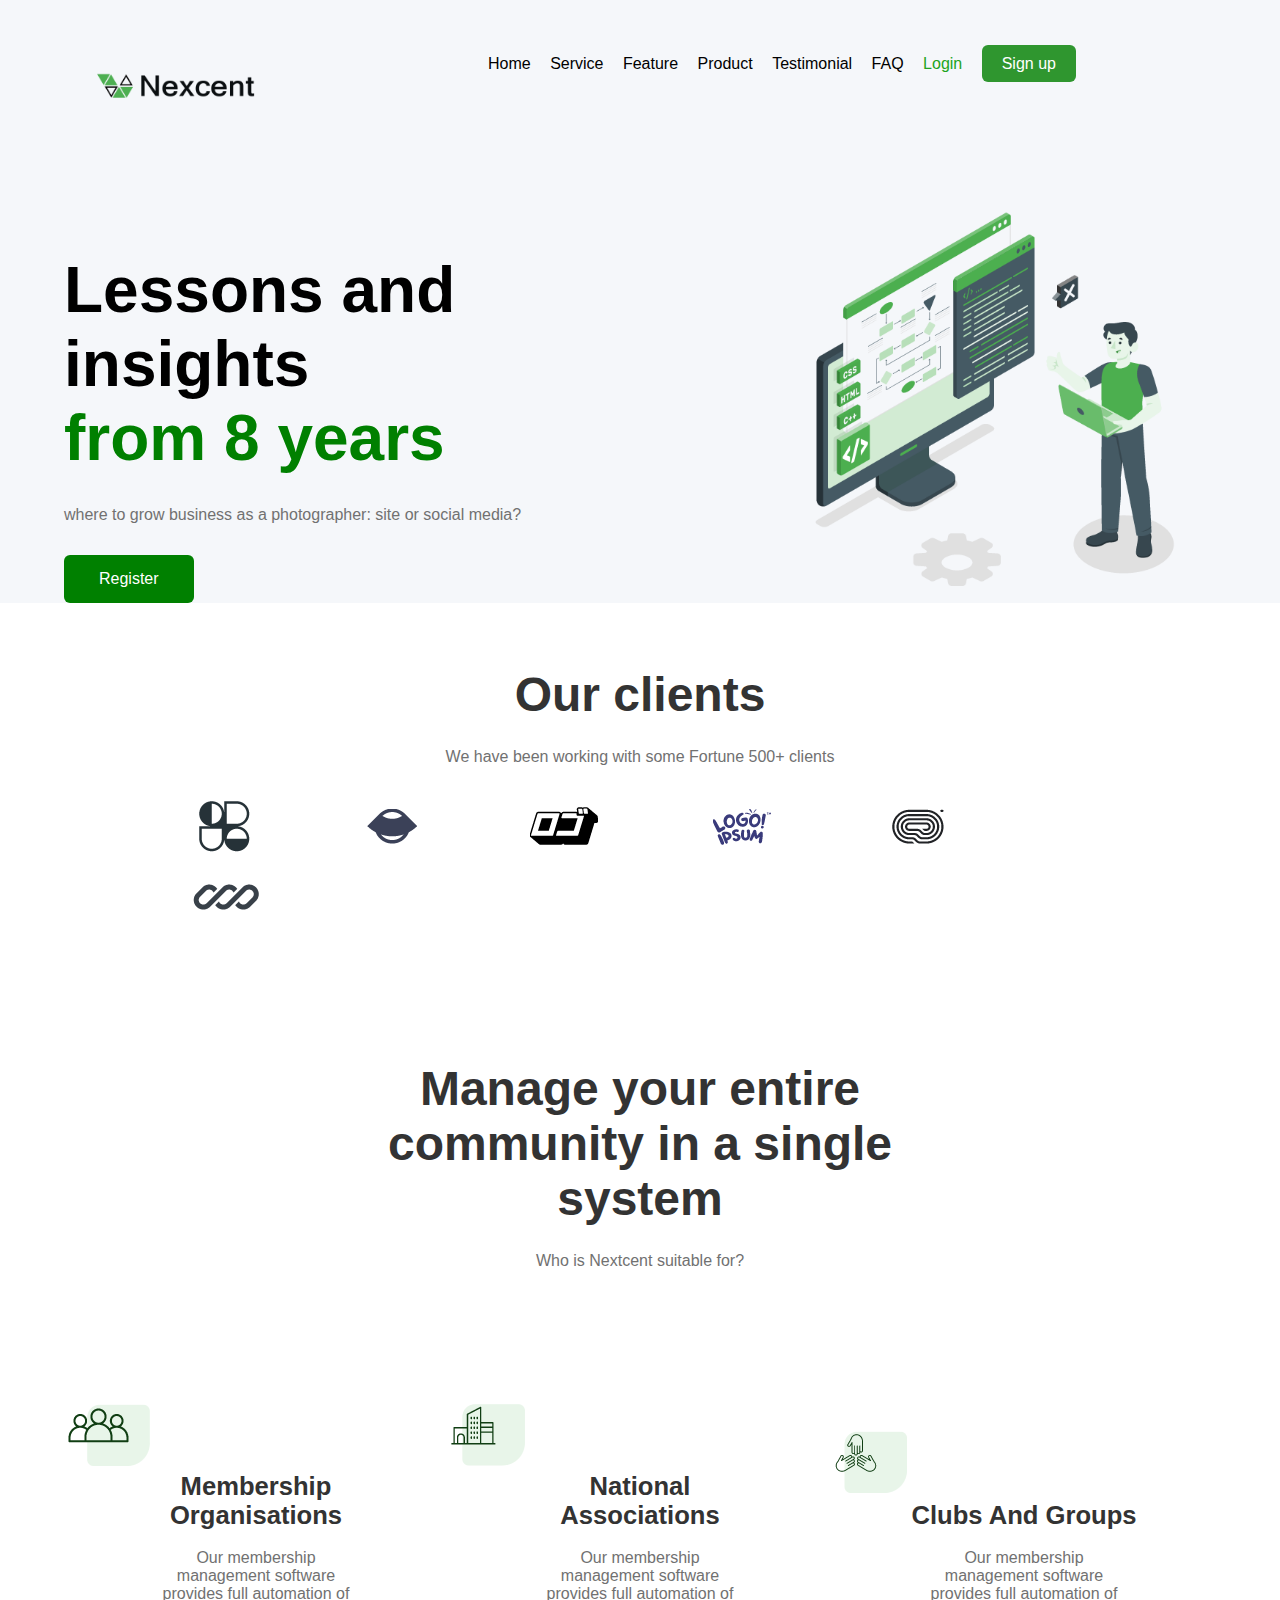
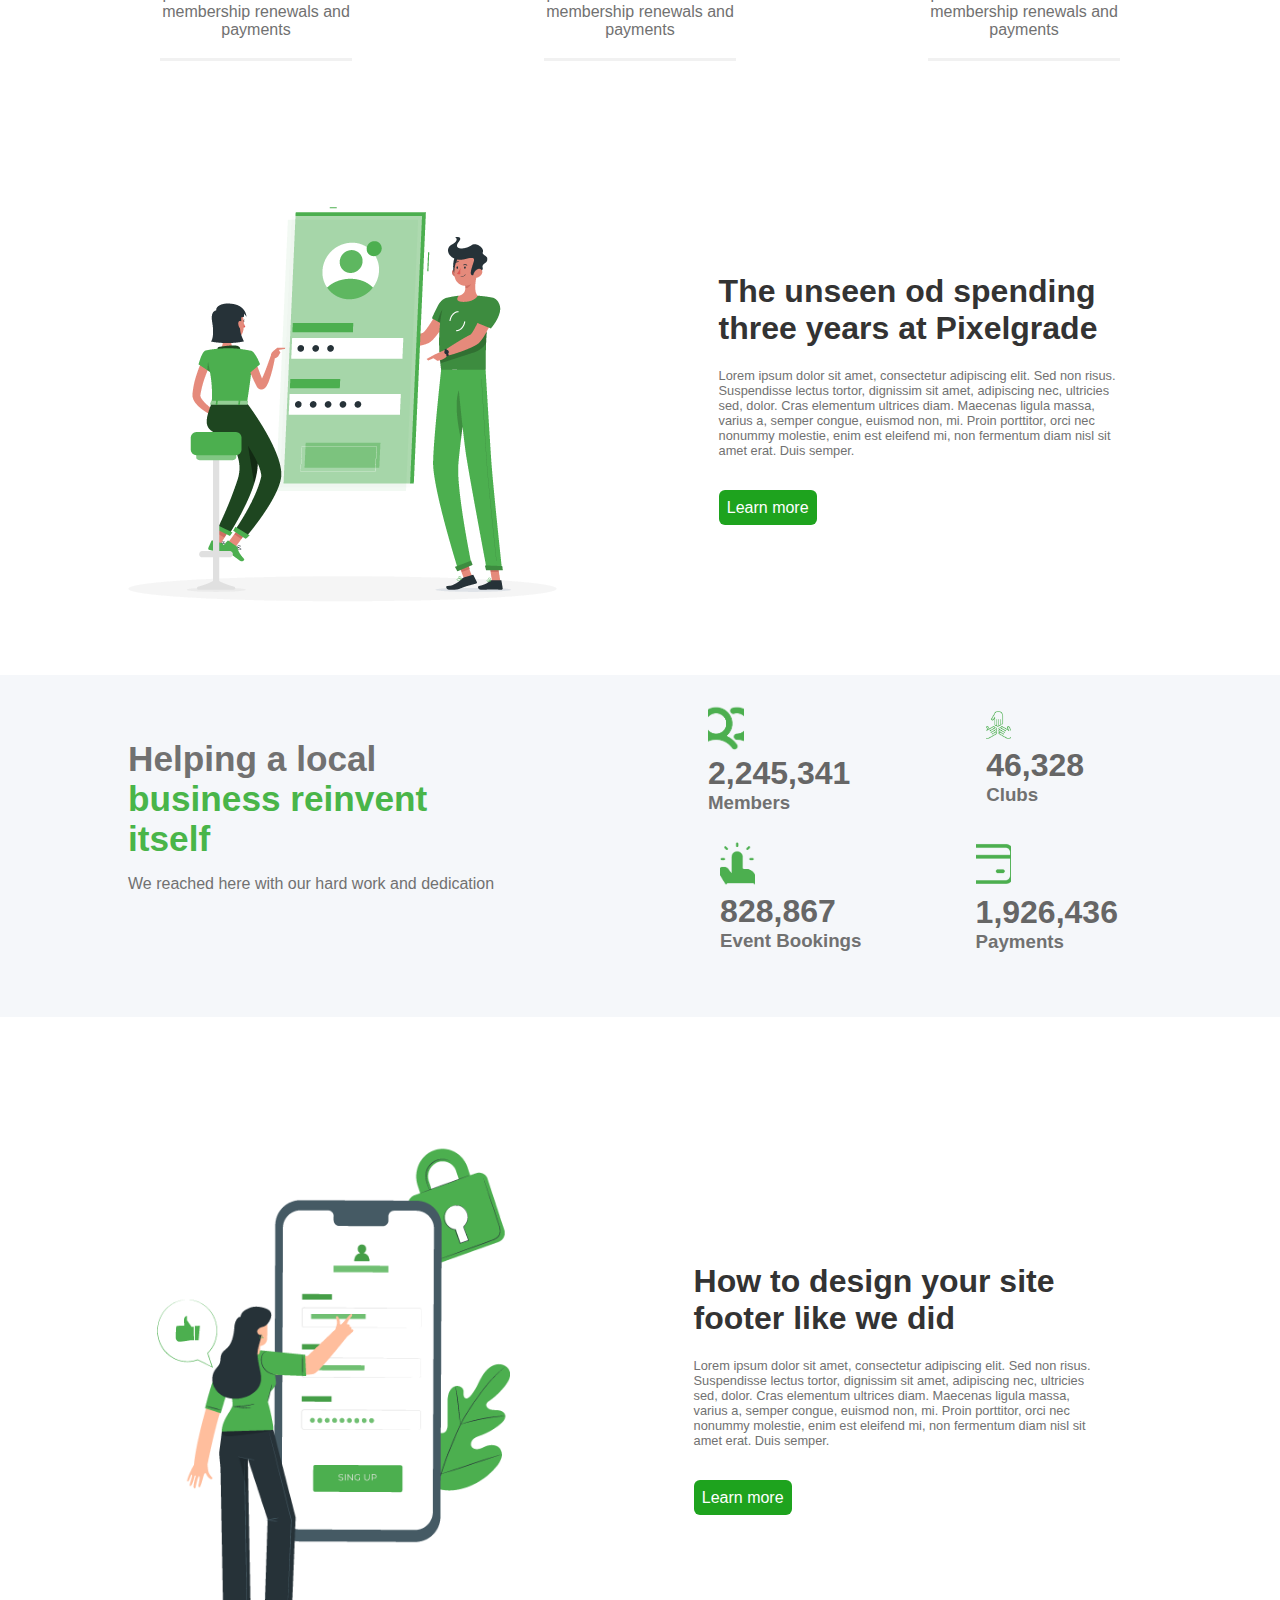
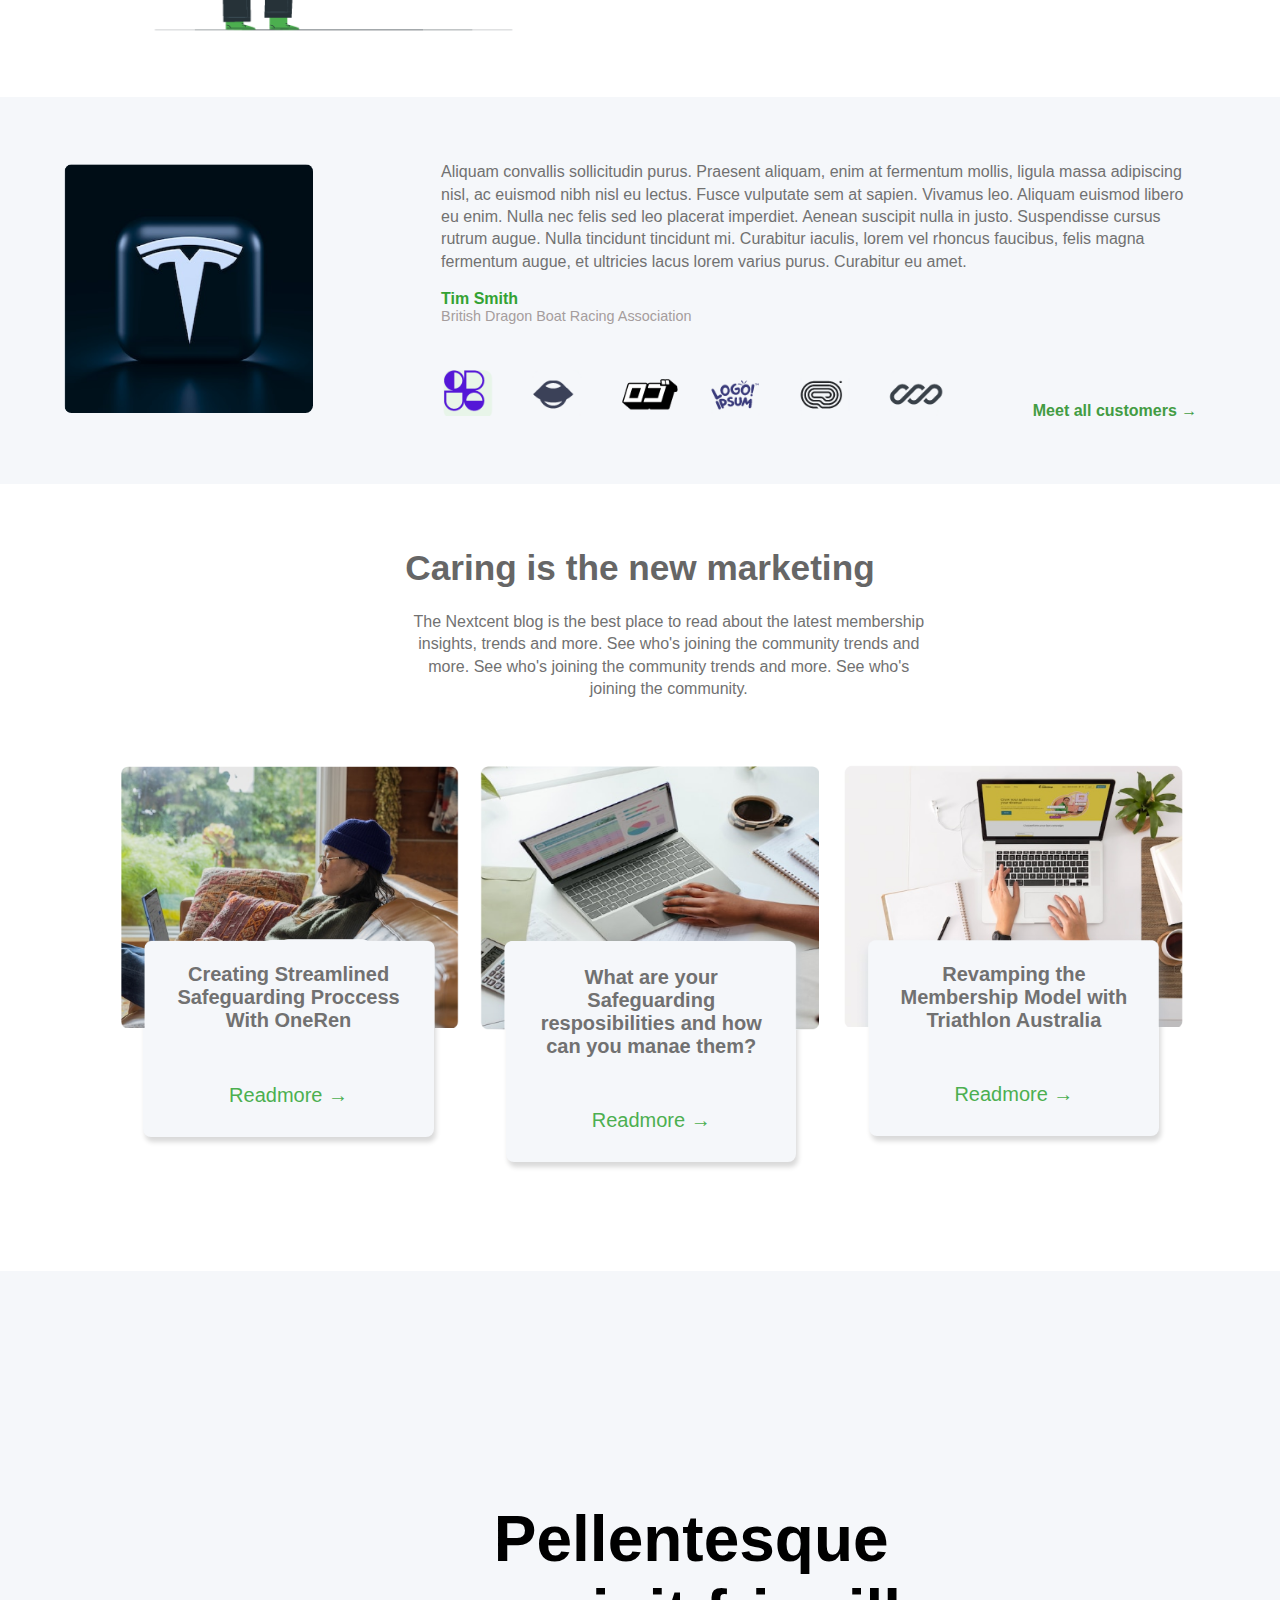
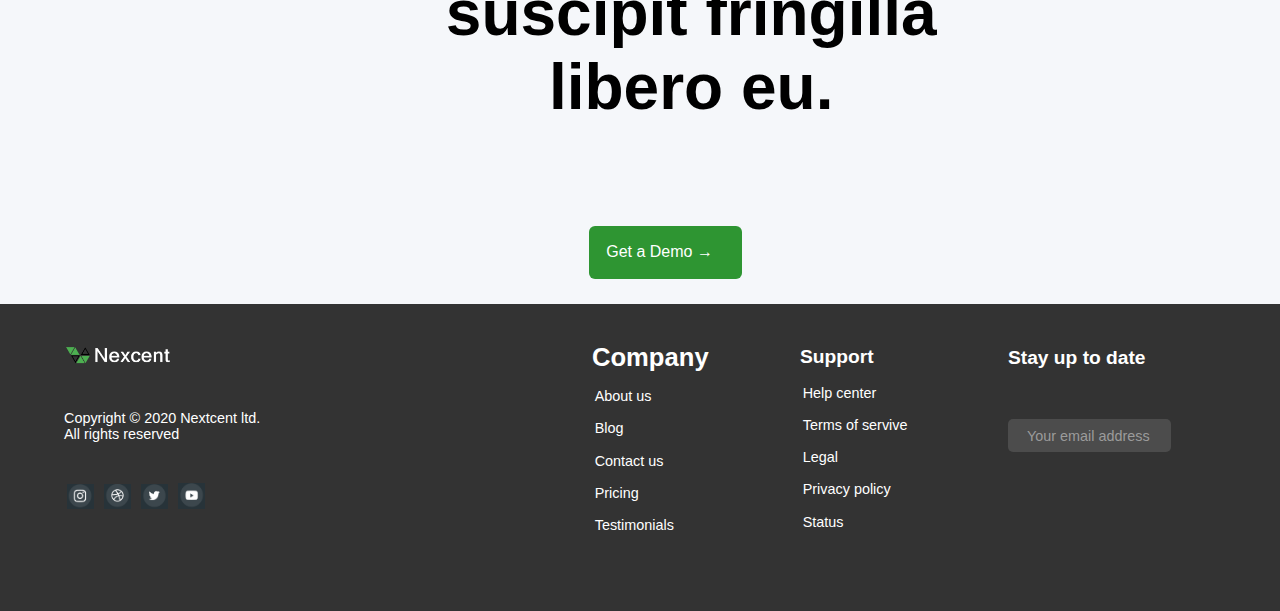
==== commit 02de7ad3: "finished laptop responsivity 100%" ====
--- a/index.html
+++ b/index.html
@@ -35,15 +35,16 @@
     </div>
     
     <main class="section1">
-      <div class="main-image">
-        <img src="images1/Capture d’écran 2024-11-06 220933.png" alt="" id="body-img">
-      </div>
+      
       <div class="text-container">
         <h1 class="title">Lessons and insights </h1>
         <h1 id="from8">from 8 years </h1>
         <p>where to grow business as a photographer: site or social media?</p>
         <a id="register" href="register.html">Register</a>
       </div>
+      <div class="main-image">
+        <img src="images1/Capture d’écran 2024-11-06 220933.png" alt="" id="body-img">
+      </div>
     </main>
 
   <section class="section2">
@@ -54,13 +55,13 @@
     <p>We have been working with some Fortune 500+ clients</p>
     </div>
 
-    <div>
-    <img class="section-logos" src="images1/section2 1.png" alt="">
-    <img class="section-logos" src="images1/section2 2.png" alt="">
-    <img class="section-logos" src="images1/section2 3.png" alt="">
-    <img class="section-logos" src="images1/section2 4.png" alt="">
-    <img class="section-logos" src="images1/section2 5.png" alt="">
-    <img class="section-logos" src="images1/section2 6.png" alt="">
+    <div class="logos2-cont">
+    <img id="logo2" class="section-logos" src="images1/section2 1.png" alt="">
+    <img id="logo2" class="section-logos" src="images1/section2 2.png" alt="">
+    <img id="logo2" class="section-logos" src="images1/section2 3.png" alt="">
+    <img id="logo2" class="section-logos" src="images1/section2 4.png" alt="">
+    <img id="logo2" class="section-logos" src="images1/section2 5.png" alt="">
+    <img id="logo2" class="section-logos" src="images1/section2 6.png" alt="">
     </div>
 
     </div>
@@ -76,19 +77,19 @@
 
     <div class="membership">
     <img src="images1/cap3.png" alt="">
-    <h3 class="title">Membership Organisations</h3>
+    <h3>Membership Organisations</h3>
     <p>Our membership management software provides full automation of membership renewals and payments</p>
     </div>
 
     <div class="national">
     <img src="images1/cap4.png" alt="">
-    <h3 class="title">National Associations</h3>
+    <h3>National Associations</h3>
     <p>Our membership management software provides full automation of membership renewals and payments</p>
     </div>
    
     <div class="clubs">
     <img src="images1/cap5.png" alt="">
-    <h3 class="title">Clubs And Groups</h3>
+    <h3>Clubs And Groups</h3>
     <p>Our membership management software provides full automation of membership renewals and payments</p>
     </div>
 
@@ -113,7 +114,8 @@
 
     <section class="section5">
     <div class="text-container">
-      <h2>Helping a local business reinvent itself</h2>
+      <h2>Helping a local</h2> 
+      <h2 style="color: rgb(73, 181, 73);">business reinvent itself</h2>
       <p>We reached here with our hard work and dedication</p>
     </div>
 
@@ -141,7 +143,7 @@
     </div>
 
     <div class="stat3-4">
-      <div class="stat">
+      <div class="stat4">
           <img src="images1/event.png" alt="Event Icon">
           <div>
             <p class="title">828,867</p>
@@ -150,7 +152,7 @@
 
       </div>
 
-      <div class="stat">
+      <div class="stat4">
           <img src="images1/payments.png" alt="Payment Icon">
           <div>
             <p class="title">1,926,436</p>
@@ -237,7 +239,7 @@
         <div class="cart">
           <img src="images1/cap11.png" alt="">
           <div class="detail-box">
-          <h3>Revamping the Membership Model with Triathlon Australia</h3>
+          <h3 class="text-3">Revamping the Membership Model with Triathlon Australia</h3>
           <div class="readmore">
           <a href="">Readmore &#x2192</a>
           </div>
--- a/style1.css
+++ b/style1.css
@@ -19,7 +19,7 @@
  
 .logo {
     width: 15%;
-    margin-right: 5%;
+    margin-left: -10%;
 }
 .burger {
    display: none;
@@ -27,8 +27,8 @@
 
 nav {
     display: flex;
-    align-items: center;
-    justify-content: space-between;
+    align-items: end;
+    justify-content: space-around;
     padding: 2%;
     width: 90%;
     margin: auto;
@@ -36,9 +36,7 @@
 
 nav ul {
     list-style: none;
-    width: 100%;
-    text-align: center;
-    
+    text-align: center;    
 }
 
 nav ul li {
@@ -55,63 +53,57 @@
 nav ul li a:hover {
     color: rgb(35, 146, 35);
 }
-
-
-.title{
-    color: black;
-} 
-#from8{
-    color: green;
-}
-
-#login {
-    color: rgb(32, 164, 32); 
-    font-weight: 500;
-}
-#login:hover{
-    color: #0d5810;
-}
-
-#signup {
-    color: white;
-    background-color: rgb(47, 150, 47);
-    padding: 10px 20px;
-    border-radius: 6px;
-}
-#signup:hover{
-    background-color: rgb(12, 83, 12);
-}
-
 .section1 {
     background-color: #f5f7fa;
     display: flex;
     align-items: flex-start;
     justify-content: space-between;
     padding-top: 5%;
-    height: 100%;
-    margin: auto;  
+    padding-left: 5%;
 }
 
 .text-container {
-    width: 50%;
-    margin-left: 10%;
+    width: 80%;
     margin-top: 5%;
 }
-
-main h1, p{
-    margin: 0;
-    height: auto;
+.text-container p{
+    margin-top: 5%;
 }
 
 main h1{
     font-size: 400%;
+    font-family: sans-serif;
+}
+.title{
+    color: black;
+} 
+#from8{
+    color: green;
+}
+
+#login {
+    color: rgb(32, 164, 32); 
+    font-weight: 500;
+}
+#login:hover{
+    color: #0d5810;
+}
+
+#signup {
+    color: white;
+    background-color: rgb(47, 150, 47);
+    padding: 10px 20px;
+    border-radius: 6px;
+}
+#signup:hover{
+    background-color: rgb(12, 83, 12);
 }
 
 #register{
     color: white;
     text-decoration: none;
     background-color: green;
-    margin-top:30px;
+    margin-top: 5%;
     border-radius: 6px;
     display: inline-block;
     padding: 15px 35px;
@@ -120,180 +112,266 @@
 #register:hover{
     background-color: rgb(12, 83, 12);
 }
+.main-image{
+    width: 70%;
+    padding-left: 10%;
+}
+.main-image img{
+    width: 80%;
+}
 
 .section2{
+    display: flex;
+    flex-direction: column;
+    padding-top: 5%;
+}
+
+.our-clients{
+    margin-bottom: 10%;
+    justify-content: center;
+}
+
+.our-clients h3{
+    color: #333;
+    font-size: 300%;
+    font-weight: 700;
     text-align: center;
 }
-.section2 p{
-    color: grey;
-}
-.section2 h3{
-    margin-top: 50px;
-    font-size: 250%;
-}
-.section2 img{
+.logos2-cont{
+    width: 80%;
+    margin-left: 15%;
+}
+
+#logo2{
+    padding-right: 10%;
+}
+
+.our-clients p{
+    font-size: 100%;
+    width: 100%;
+    text-align: center;
+    margin-top: 2%;
+    margin-bottom: 2%;
+}
+.manage{
+    margin-bottom: 10%;
+    justify-content: center;
+}
+.manage h3{
+    color: #333;
+    font-size: 300%;
+    font-weight: 700;
+    text-align: center;
+    width: 50%;
+    margin-left: 25%;
+}
+.manage p{
+    font-size: 100%;
+    width: 100%;
+    text-align: center;
+    margin-top: 2%;
+ 
+}
+
+.section3{
+    display: flex;
+    align-items: center; 
+    margin-bottom: 10%;
+    width: 100%;
+    justify-content: center;
+    align-items: end;
+}
+.section3 .membership, .national, .clubs{
+    width: 30%;
+    justify-items: center;
+}
+
+.section3 .membership h3, .national h3, .clubs h3{
+    font-size: 160%;
+    font-weight: 600;
+    width: 60%;
+    color: #333;
+    text-align: center;
+}
+
+.section3 .membership p, .national p, .clubs p{
+    text-align: center;
+    margin-top: 5%;
+    width: 50%;
+    padding-bottom: 5%;
+    box-shadow: 0 3px 0 rgba(114, 114, 114, 0.1); 
+
+}
+
+.section4{
+    display: flex;
+    flex-direction: row;
     align-items: center;
     width: 80%;
-}
-#manage-title{
+    margin-left: 10%;
+}
+.section4 .section4-image{
+    display: flex; 
+    justify-content: center;
+    margin-right: 10%;
+}
+
+.section4 .section4-text{
+    width: 40%; 
+    margin-left: 5%; 
+}
+.section4 .section4-text h2{
+    margin-bottom: 2%; 
+    font-size: 200%;
+    color: #333;
+}
+
+.section4 .section4-text p{
+    font-size: 80%;
+    margin-top: 5%;
+    margin-bottom: 5%;
+}
+
+.section4  a{
+    text-decoration: none;
+    color: white;
+    background-color: rgb(30, 163, 30);
+    padding: 2% 2%;
+    border-radius: 6px;
+    margin-top: 3%; 
+    display: inline-block;
+}
+
+.section5{
+    background-color: #f5f7fa;
+    display: flex;
+    flex-direction: row;
+    margin-top: 5%;
+    margin-bottom: 10%;
+}
+
+.section5 .text-container{
     width: 40%;
-    text-align: center;
-}
-.section2 .manage-title-class{
-    justify-items: center;
-}
-
-.section3{
-    display: flex;
-    padding: 30px;
-    align-items: center;
-    justify-content: space-around;
-}
-.section3 .title-box{
+    margin-left: 10%;
     display: flex;
     flex-direction: column;
-    width: 20%;
-    padding: 30px;
+    
+}
+
+.section5 .text-container h2{
+    width: 70%;
+    font-size: 220%;
+}
+
+.section5 .text-container p{
+    width: 90%;
+    font-size: 100%;
+    margin-top: 3%;
+}
+
+.stats-container{
+    display: flex;
+    flex-direction: column;
+    width: 40%;
+    padding-bottom: 5%;
+}
+
+.stats-container img{
+    width: 25%;
+}
+
+.stats-container .stat1-2, .stat3-4{
+    display: flex;
+    width: 100%;
+    justify-content: space-around;
+    margin-top: 5%;
     align-items: center;
-    text-align: center;
-}
-.section3 .title{
-    font-size: 170%;
+}
+.stats-container .stat3-4{
+    margin-left: 2%;
+}
+.stats-container .stat1-2 p{
+    color: #666;
     font-weight: 700;
-}
-
-.section4{
+    font-size: 200%;
+}
+.stats-container .stat4{
+    margin-left: 5%;
+}
+.stats-container .stat3-4 p{
+    color: #666;
+    font-weight: 700;
+    font-size: 200%;
+    
+   
+}
+
+.section6{
     display: flex;
+    flex-direction: row;
     align-items: center;
-    padding: 50px;
-    padding-left: 100px;
-    justify-content: space-around;
-
-} 
-.section4 .title{
+    width: 80%;
+    margin-left: 10%;
+    margin-top: 5%;
+    margin-bottom: 5%;
+}
+.section6 .section6-image{
+    display: flex; 
+    justify-content: center;
+    margin-right: 10%;
+}
+.section6 .section6-image img{
+    width: 90%;
+}
+
+.section6 .section6-text{
+    width: 40%; 
+    margin-left: 5%; 
+}
+.section6 .section6-text h2{
+    margin-bottom: 2%; 
     font-size: 200%;
-    font-weight: 700;
-    width: 70%;
-    margin-left: 100px;
-}
-.section4 p{
-    margin-left: 100px;
-
-}
-.section4 img{
-    width: 25%;
-    height: 50%;
-}
-
-.section4 div a{
-    margin-left: 100px;
+    color: #333;
+}
+
+.section6 .section6-text p{
+    font-size: 80%;
+    margin-top: 5%;
+    margin-bottom: 5%;
+}
+
+.section6  a{
     text-decoration: none;
     color: white;
-    background-color: green;
-    padding: 10px 20px;
+    background-color: rgb(30, 163, 30);
+    padding: 2% 2%;
     border-radius: 6px;
-    margin-top: 20px; 
+    margin-top: 3%; 
     display: inline-block;
 }
 
-.helping {
-    display: flex; 
-    justify-content: space-around; 
-    align-items: center; 
-    padding: 60px;
-    background-color: #f5f7fa;
-}
- 
-.text-container h2 { 
-    font-size: 36px; 
-    color: #333; 
-    margin-top: -20%;
-} 
-.text-container h2:nth-child(2) { 
-    color: #4CAF50; 
-    margin-top: -2px;
-} 
-.text-container p{ 
-    font-size: 90%; 
-    color: #666;
-    margin-top: 5px;
-}
-.helping .stats-container .title{
-    color: #676262;
-    font-family: Verdana, Geneva, Tahoma, sans-serif;
-    font-weight: 800;
-    font-size: 120%;
-    padding: 2px;
-}
-
-.stats-container {
-    display: flex; 
-    gap: 20px; 
-    flex-wrap: wrap;
-    margin-left: 20%;
-}
-.stat { 
-    display: flex; 
-    align-items: center; 
-    width: 40%;
-}
-.stat img { 
-    margin: 20px;
-    width: 50px; 
-    height: 40px
-}
-
-.design{
-    display: flex;
-    align-items: center;
-    padding: 50px;
-    padding-left: 100px;
-    justify-content: space-around;
-} 
-.design .title{
-    font-size: 200%;
-    font-weight: 700;
-    width: 70%;
-    margin-left: 100px;
-}
-
-.design p{
-    margin-left: 100px;
-}
-.design img{
-    width: 25%;
-    height: 50%;
-}
-
-.design div a{
-    margin-left: 100px;
-    text-decoration: none;
-    color: white;
-    background-color: green;
-    padding: 10px 20px;
-    border-radius: 6px;
-    margin-top: 20px; 
-    display: inline-block;
-}
 .tim-smith{
     background-color: #f5f7fa;
     display: flex;
+    flex-direction: row;
     align-items: center;
     padding: 5% 0;
-    justify-content: space-evenly;
+    justify-content: center;
  
 } 
-.tim-smith .img1{
-    margin-left: 2%;
-    margin-right: 10%;
-    width: 25%;
+.tim-smith .tim-smith-image{
+    width: 80%;
     border-radius: 3%;
-}
-.tim-smith .img2{
-    display: flex;
-    align-items:  center;
-    justify-content: space-between;
-    margin-top: 5%;
+    margin-left: 5%;
+}
+
+.tim-smith .tim-smith-image img{
+    width: 100%;
+    border-radius: 3%;
+}
+
+.tim-smith-text{
+    margin-left: 10%;
 }
 .tim-smith p{
     font-family: sans-serif;
@@ -302,25 +380,30 @@
     line-height: 1.4;    
     font-weight: 400;
     font-size: 100%;
+    margin-bottom: 2%;
+}
+.tim-smith .tim-smith-text .bottom-image img{
+    margin-top: 5%;
 }
 
 .tim-smith a{
-    width: 35%;
+    margin-left: 10%;
     text-decoration: none;
     color: rgb(67, 156, 67);
     font-family: Verdana, Geneva, Tahoma, sans-serif;
-    font-size: 70%;
+    font-size: 100%;
     font-weight: 600;
 }
-
-.caring{
+.section7{
     display: flex;
     flex-direction: column;
     align-items: center;
     
 }
-.caring .title{
-    font-size: 180%;
+.section7 .title{
+    font-size: 220%;
+    font-weight: 600;
+    color: #666;
 }
 
 .title-box{
@@ -329,38 +412,51 @@
     text-align: center;
 }
 .title-box p{
+    width: 45%;
     font-size: 100%;
-    margin-top: 5%;
+    margin-top: 2%;
     word-spacing: 2%; 
     line-height: 1.4;  
+    margin-left: 30%;
 }
 
 .cart-container{
     display: flex;
+    flex-direction: row;
+    width: 85%;
     justify-content: center;
 }
 
 .cart{
-    width: 20%;
-    margin: 4%;
-}
+    width: 80%;
+    margin-left: 2%;
+    margin-bottom: 10%;
+}
+
 .cart > img {
     width: 100%;
 }
 
 .detail-box{
+    width: 85.2%;
     margin-top: -25%;
     border-radius: 8px;
-    padding: 10%;
-    font-size: 75%;
-    color: #717171;
+    padding: 5%;
+    font-size: 50%;
+    color: #71771;
     text-decoration: solid;
     background-color: #f5f7fa;
-    width: 85%;
     text-align: center;
-    margin-left: 7.8%;
-    box-shadow: 5px 5px 5px hsl(0, 0%, 85%);
-} 
+    margin-left: 7.5%;
+    box-shadow: 2px 5px 5px hsl(0, 0%, 85%);
+}
+.detail-box h3{
+    font-size: 250%;
+}
+.detail-box .text-3{
+    width: 90%;
+    margin-left: 5%;
+}
 
 .readmore{
     padding-top: 20%;
@@ -369,142 +465,123 @@
 .readmore a{
     text-decoration: solid;
     font-weight: 20;
-    font-size: 100%;
+    font-size: 250%;
     color: #4CAF50;
 }
 
 .Pellentesque{
+    display: flex;
+    flex-direction: column;
     background-color: #f5f7fa;
-    text-align: center;
-    padding: 20px;
-    padding-bottom: 50px;
+    padding: 10%;
+    padding-bottom: 2%;
 }
 .Pellentesque h1{
     text-align: center;
-    width: 50%;
-    padding: 50px;
-    margin-left: 25%;
-    font-weight: 700;
-    font-size: 250%;
+    width: 80%;
+    padding: 10%;
+    margin-left: 15%;
+    font-weight: 600;
+    font-size: 400%;
 }
 .Pellentesque a{
+    margin-left: 45%;
     background-color: #2e9532;
     text-decoration: none;
     color: white;
-    padding: 18px 35px;
+    padding: 1.7% 1.7%;
     border-radius: 6px;
+    font-size: 100%;
+    width: 15%;
 }
 .Pellentesque a:hover{
     background-color: rgb(12, 83, 12);
 }
 footer{
-    background-color: rgb(39 51 57);
+    background-color: #333;
+    display: flex;
+    flex-direction: row;
+    justify-content: center;
     padding-top: 3%;
-    display: flex;
-}
-
-.footer-items{
-    width: 80%;
-    display: flex;
+}
+footer a{
+    text-decoration: none;
+    font-size: 90%;
+    padding: 1%;
+    font-family: sans-serif;
+    color: white;
+    padding-bottom: 5%;
+}
+.logo-container{
+    width: 25%;
     justify-content: center;
-    align-items: center;
-    height: 100%;
-}
-
-footer div img:first-child{
-    width: 40%;
-}
-footer h4{
-    padding-bottom: 30%;
+    margin-left: 5%;
+}
+.logo-container p{
+    font-size: 90%;
+    font-weight: 50%;
     color: white;
-    font-family: sans-serif;
-    font-size: 120%;
-    font-weight: 400;
-    margin-right: 55%;
-}
-footer a{
-    color: rgb(255, 255, 255);
-    font-family: Verdana, Geneva, Tahoma, sans-serif;
-    font-size: 80%;
-    width: 200%;
-    padding: 10%;
-    font-weight: 50;
-    text-decoration: none;
-    margin-bottom: 2%;
-}
-
-.logo-container{
-    margin-top: -5%;
+    margin-top: 15%;
+    margin-bottom: 15%;
+}
+
+.company-container{
     display: flex;
     flex-direction: column;
-    justify-content: space-around;
-    width: 40%;
-    padding: 5%;
-    padding-bottom: 5%;
-    justify-content: space-between;
-}
-.logo-container p{
-    color: rgb(231, 231, 231);
-    margin-top: 10%;
-    font-family: sans-serif;
-    font-size: 90%;
-    word-spacing: 4%;
-    line-height: 1.5;
-    width: 100%;
-}
-
-.icons-container{
-    width: 60%;
-    margin-top: 20%;
-    margin-left: -10%;
-    display: flex;
-    justify-content: space-evenly;
-}
-.icons-container .icons{
-    width: 350%;
-}
+    width: 25%;
+    justify-content: center;
+    margin-left: 20%;
+    margin-bottom: 5%;
+}
+
+.company-container h4{
+    font-size: 160%;
+    color: white;
+    margin-bottom: 5%;
+}
+
 .support-container{
-    margin-left: 40%;
-    margin-top:-25%;
-    width: 50%;
     display: flex;
     flex-direction: column;
-    justify-content: space-around;
-}
-
-.company-container{
-    margin-top:-25%;
-    margin-left: 40%;
-    width: 50%;
+    width: 25%;
+    justify-content: center;
+    margin-left: -5%;
+    margin-bottom: 5%;
+}
+
+.support-container h4{
+    font-size: 120%;
+    color: white;
+    margin-bottom: 5%;
+}
+
+.email{
     display: flex;
     flex-direction: column;
-    justify-content: space-around;
-    height: 60%;
-}
-
-.email a{
-    background-color: hwb(0 40% 60% / 0.653);
-    text-decoration: none;
-    color: rgba(255, 255, 255, 0.607);
-    padding: 5% 10%;
-    margin-top: -30%;
-    padding-right: 20%;
-    border-radius: 6px;
-    margin-left: 50%;
-    width: 100%;
+    width: 25%;
+    justify-content: center;
+    margin-top: -11%;
+    margin-left: -5%;
+}
+
+.email h4{
+    font-size: 120%;
+    color: white;
+    margin-bottom: 5%;
+}
+
+ #email-link{
+    background-color: hwb(0 40% 60% / 0.5);
+    color: rgb(155, 155, 155);
+    padding: 3% 7%;
+    border-radius: 5px;
+    width: 60%;
+    margin-bottom: 5%;
 }
 .email a:hover{
     background-color: rgb(92, 179, 92);
 }
-.email {
-    display: flex;
-    flex-direction: column;
-    align-items: end;
-    height: 100%;
-    width: 25%;
-    margin-left: 20%;
-    margin-top: -120px;
-}
+
 
 
 }
@@ -1112,6 +1189,7 @@
     }
     
     .text-container {
+        order: 1;
         width: 80%;
         margin-top: 10%;
     }
@@ -1190,6 +1268,9 @@
     margin-right: 5%;
    }
 
+    .logo2{
+        width: 25%;
+    }
     .our-clients p{
         font-size: 70%;
         width: 60%;
@@ -1257,7 +1338,7 @@
         display: flex;
         flex-direction: column;
         align-items: center; 
-        margin-bottom: 10%;
+        margin-bottom: 2%;
     }
     .section4 .section4-image{
         display: flex; 
@@ -1297,20 +1378,22 @@
         background-color: #f5f7fa;
         display: flex;
         flex-direction: column;
-        height: 50%;
-        width: ;
+        align-items: center;        
+        width: 90%;
+        margin-left: 5%;
+        padding-bottom: 5%;
     }
     
     .section5 .text-container{
+        width: 90%;
+        display: flex;
+        flex-direction: column;
+        align-items: center;  
+        text-align: center;  
+    }
+    
+    .section5 .text-container h2{
         width: 80%;
-        display: flex;
-        flex-direction: column;
-        justify-content: center; 
-       margin-left: 10%;
-    }
-    
-    .section5 .text-container h2{
-        width: 100%;
         font-size: 110%;
     }
 
@@ -1321,24 +1404,30 @@
     }
 
     .stats-container{
+        order: 2;
         display: flex;
         flex-direction: column;
         width: 80%;
+        margin-top: 5%;
     }
 
     .stats-container img{
-        width: 30%;
+        width: 20%;
     }
 
     .stats-container .stat1-2, .stat3-4{
         display: flex;
-        width: 90%;
-        justify-content: space-between;
-        margin-left: 25%;
+        width: 100%;
+        justify-content: space-around;
         margin-bottom: 3%;
         margin-top: 5%;
         align-items: center;
-      
+    }
+    .stats-container h3{
+        width: 40%;
+    }
+    .stats-container .stat4{
+        margin-left: 5%;
     }
 
     .section6{
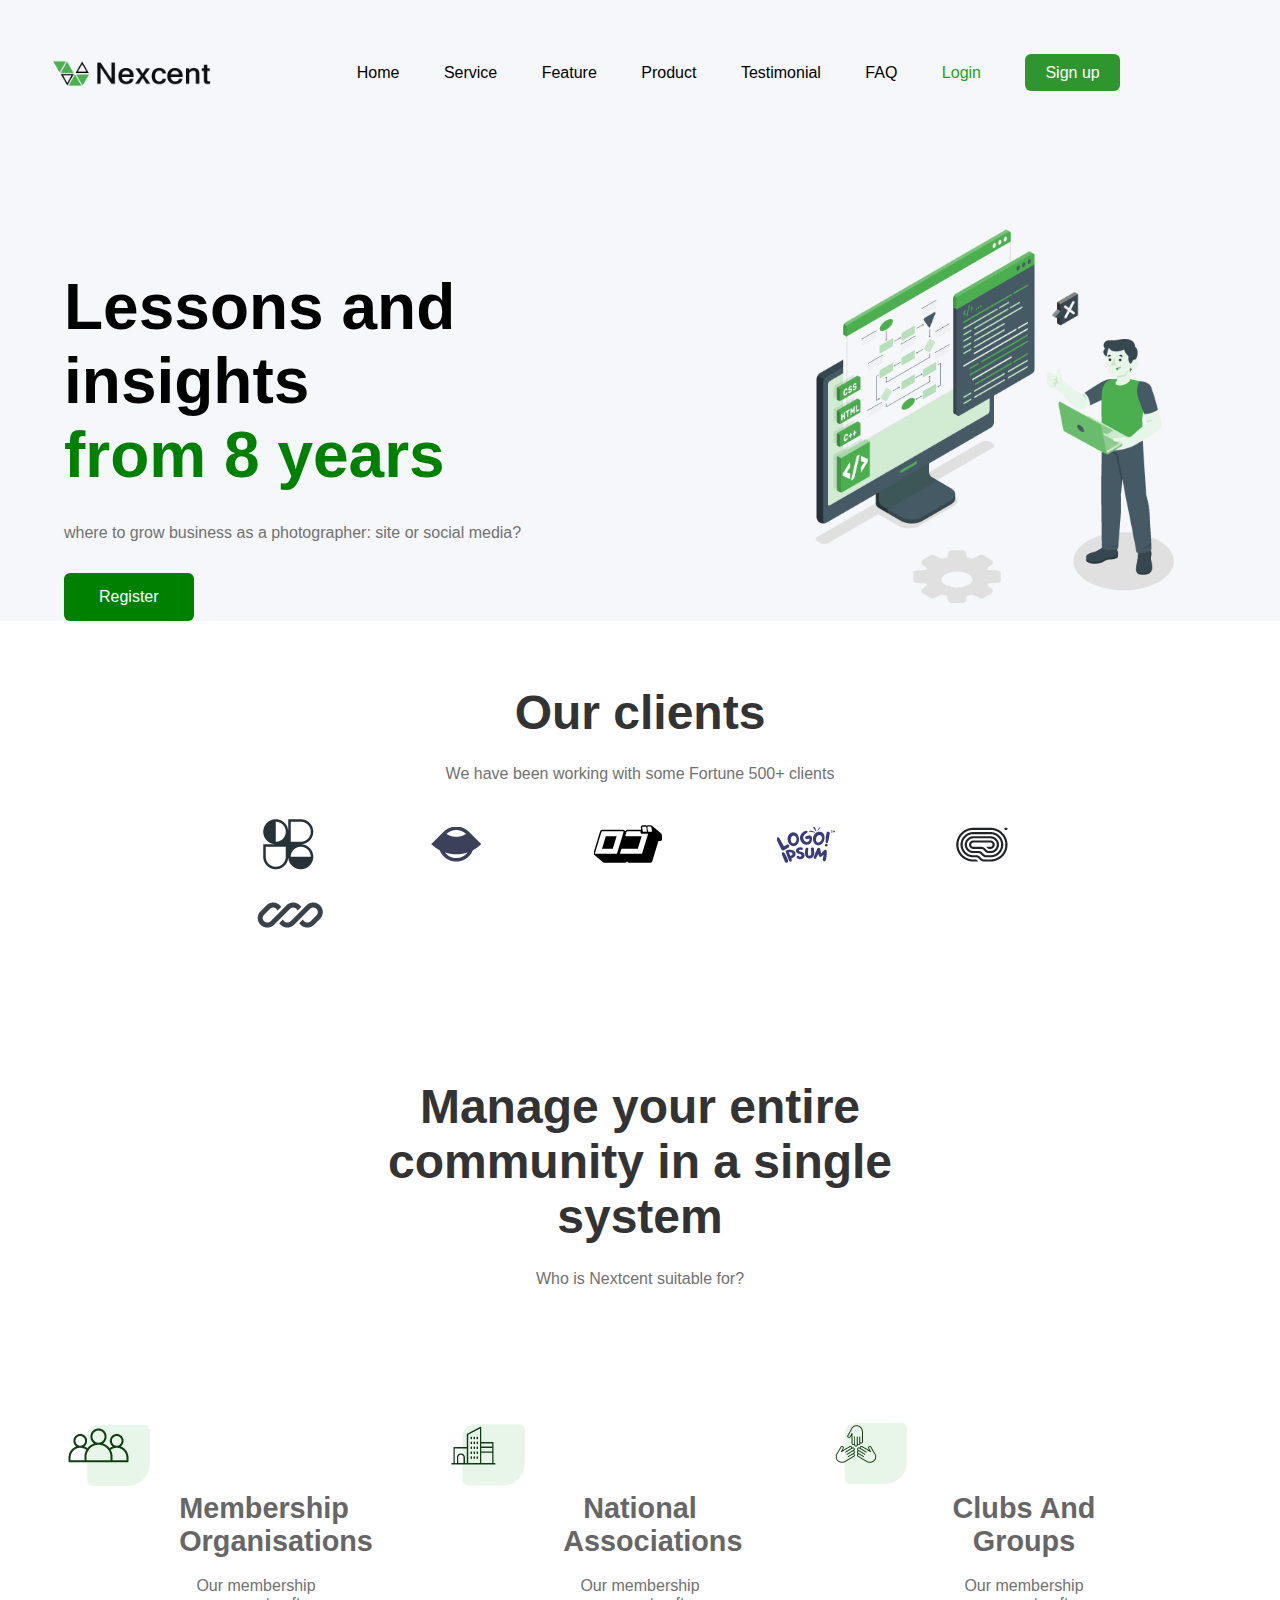
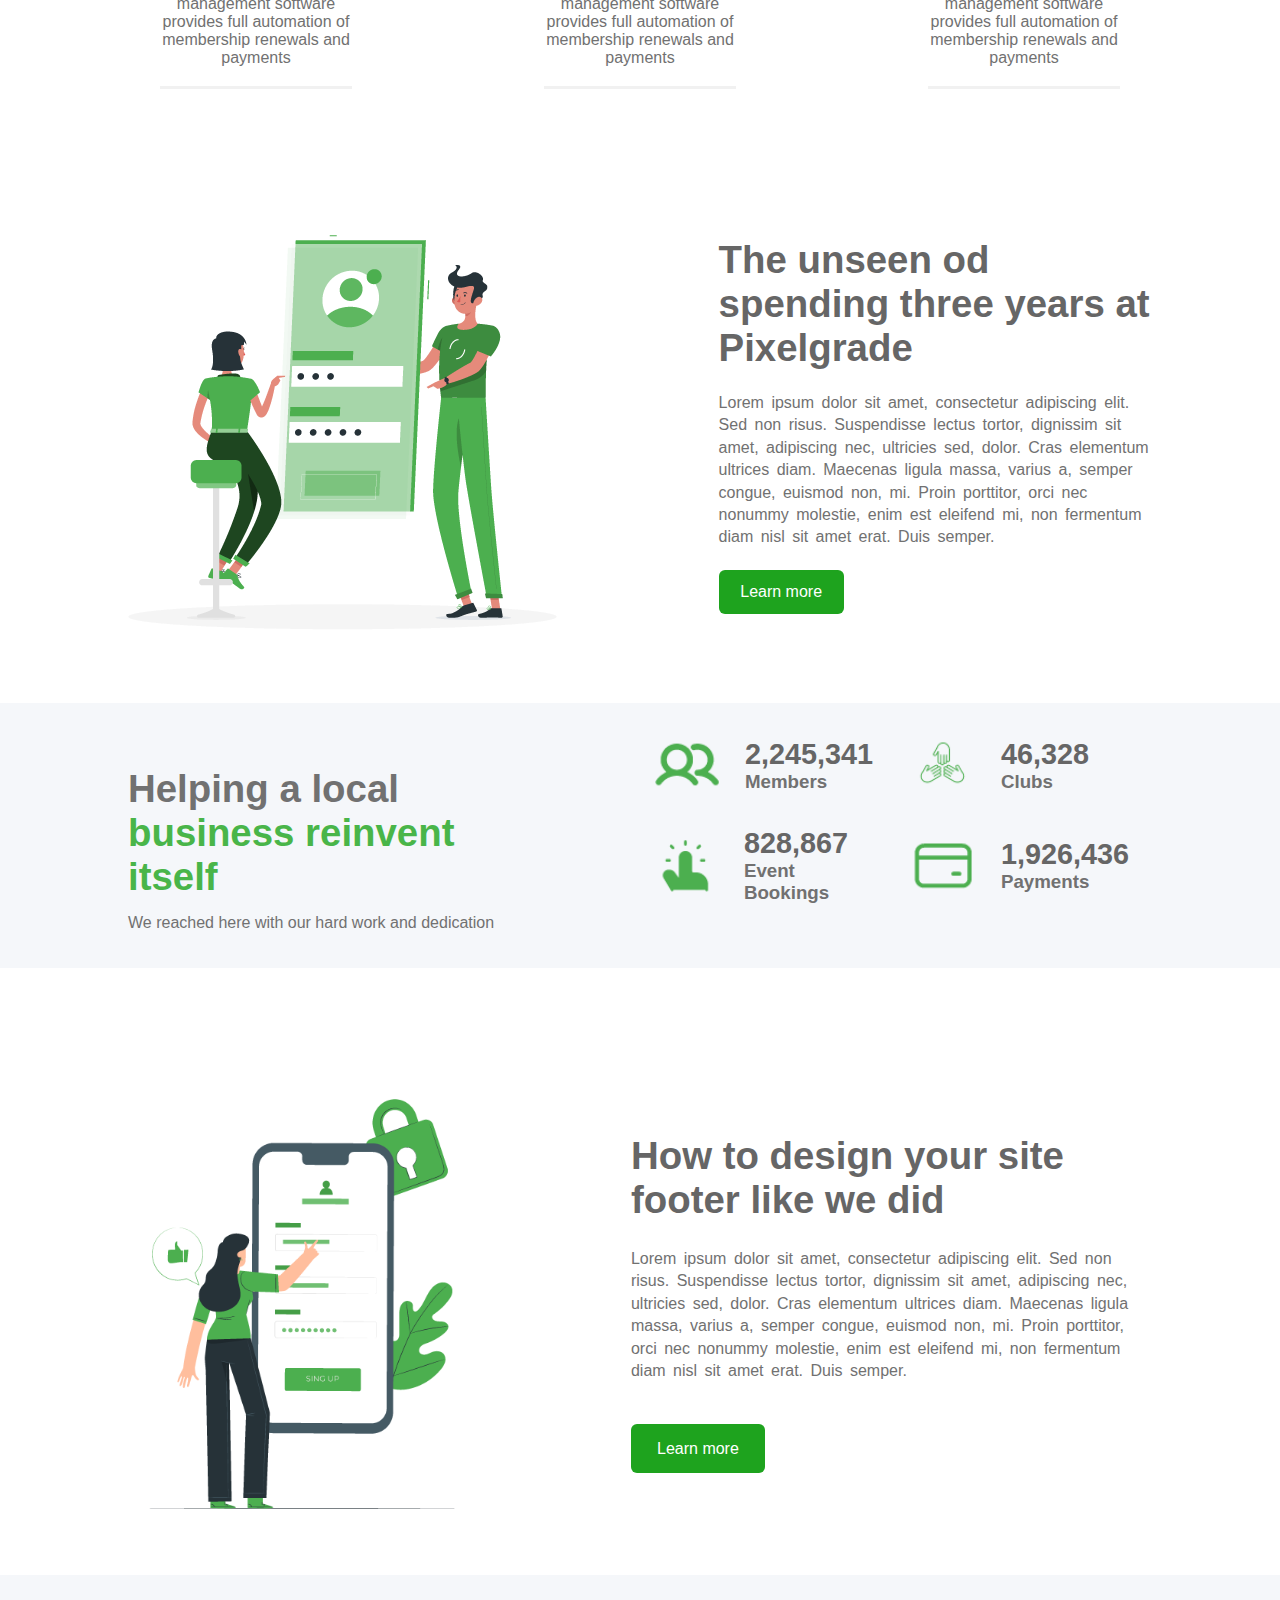
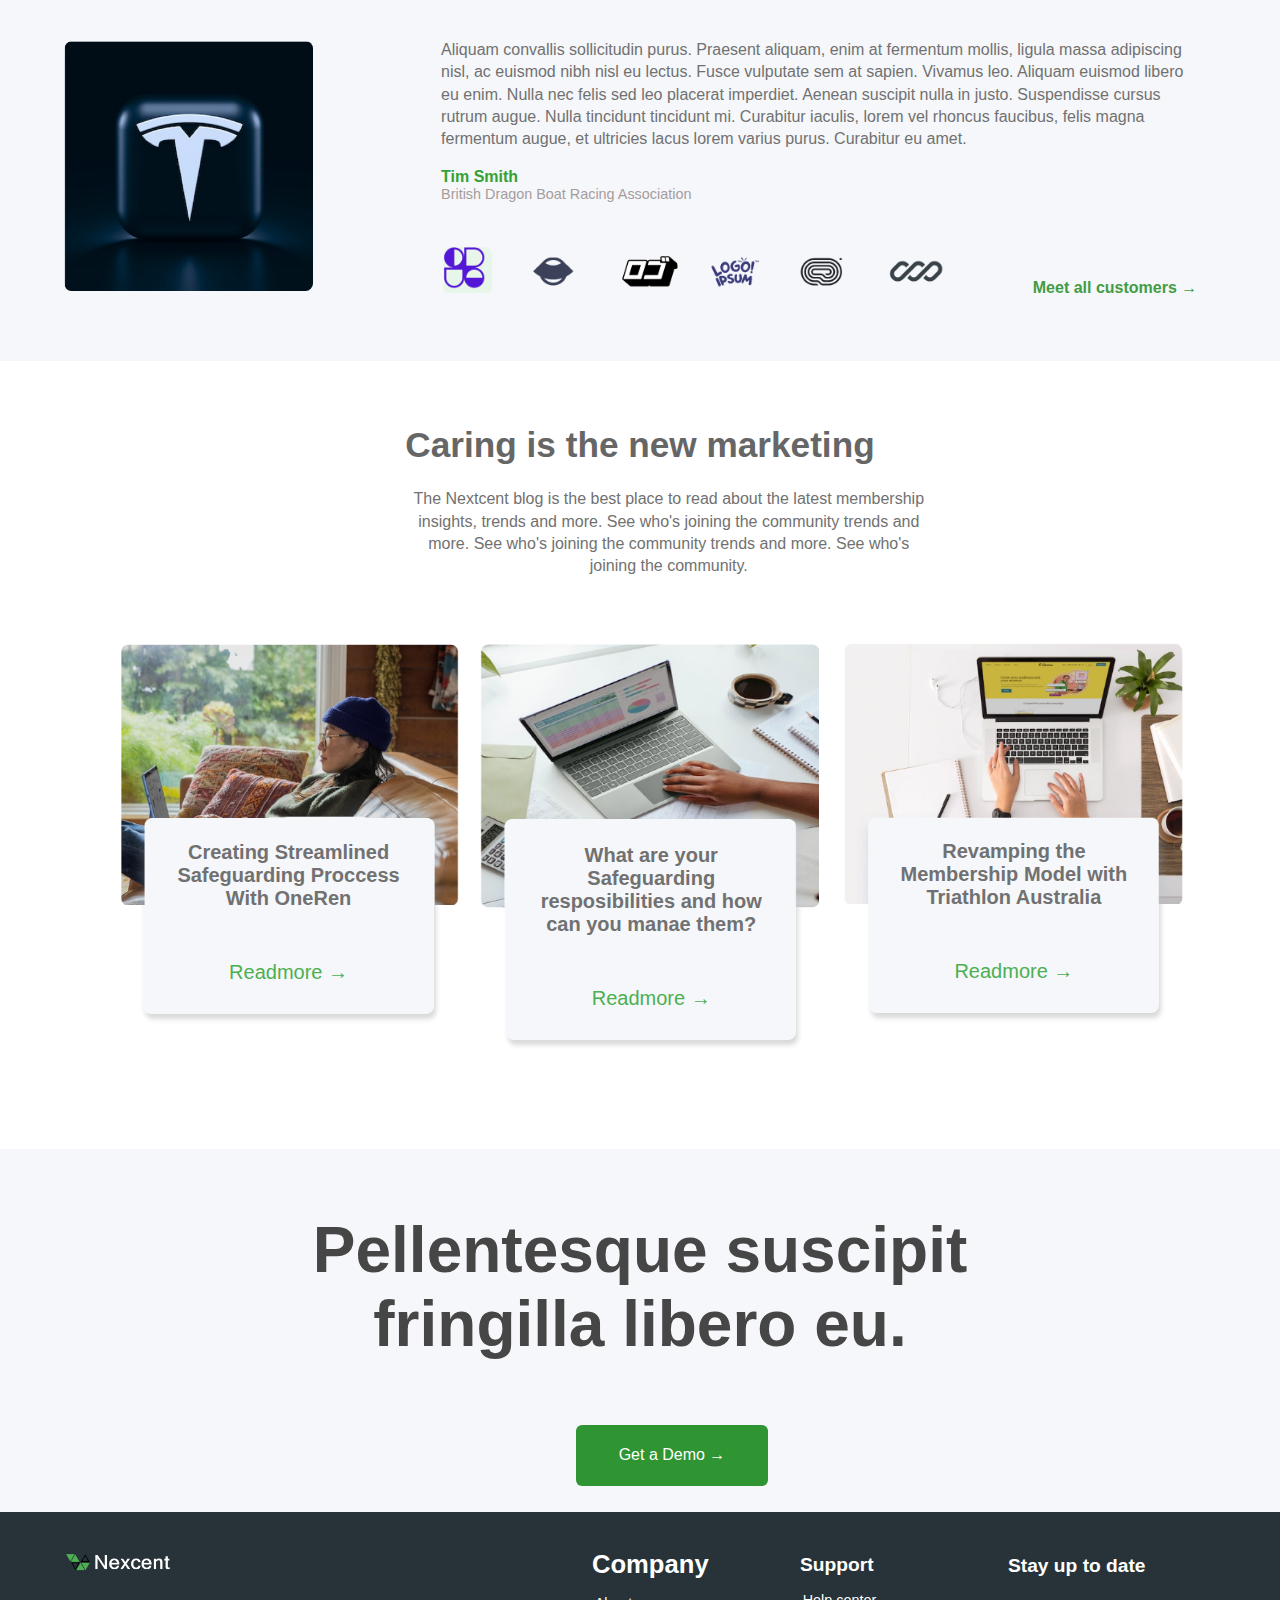
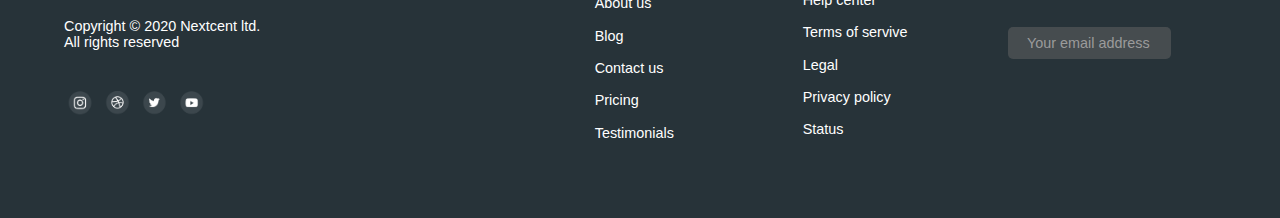
==== commit 2b7b6775: "Project is finished 100%" ====
--- a/index.html
+++ b/index.html
@@ -107,7 +107,7 @@
         adipiscing nec, ultricies sed, dolor. Cras elementum ultrices diam. 
         Maecenas ligula massa, varius a, semper congue, euismod non, mi. 
         Proin porttitor, orci nec nonummy molestie, enim est eleifend mi, 
-        non fermentum diam nisl sit amet erat. Duis semper.</p>
+        non fermentum diam nisl sit amet erat. Duis semper. </p>
       <a href="#">Learn more</a>
     </div>
   </section>
@@ -121,7 +121,7 @@
 
   <div class="stats-container">
     <div class="stat1-2">
-      <div class="stat">
+      <div class="stat1">
           <img src="images1/members.png" alt="Person Icon">
           
           <div>
@@ -131,7 +131,7 @@
 
       </div>
 
-      <div class="stat">
+      <div class="stat2">
           <img src="images1/clubs.png" alt="Club Icon">
           <div>
           <p class="title">46,328</p>
@@ -143,8 +143,8 @@
     </div>
 
     <div class="stat3-4">
-      <div class="stat4">
-          <img src="images1/event.png" alt="Event Icon">
+      <div class="stat3">
+          <img src="images1/events.png" alt="Event Icon">
           <div>
             <p class="title">828,867</p>
           <h3>Event Bookings</h3>
--- a/style1.css
+++ b/style1.css
@@ -1,6 +1,6 @@
 /* Laptop */
 		
-@media (min-width: 1101px) {
+@media (min-width: 1024px) {
 *{
     margin: 0;
     padding: 0;
@@ -27,7 +27,7 @@
 
 nav {
     display: flex;
-    align-items: end;
+    align-items: center;
     justify-content: space-around;
     padding: 2%;
     width: 90%;
@@ -46,7 +46,7 @@
 }
 
 nav ul li a {
-    padding-right: 15px;
+    padding-right: 40px;
     color: black;
     text-decoration: none;
 }
@@ -139,7 +139,7 @@
 }
 .logos2-cont{
     width: 80%;
-    margin-left: 15%;
+    margin-left: auto;
 }
 
 #logo2{
@@ -170,7 +170,6 @@
     width: 100%;
     text-align: center;
     margin-top: 2%;
- 
 }
 
 .section3{
@@ -187,10 +186,10 @@
 }
 
 .section3 .membership h3, .national h3, .clubs h3{
-    font-size: 160%;
+    font-size: 180%;
     font-weight: 600;
-    width: 60%;
-    color: #333;
+    width: 40%;
+    color: #666;
     text-align: center;
 }
 
@@ -200,7 +199,6 @@
     width: 50%;
     padding-bottom: 5%;
     box-shadow: 0 3px 0 rgba(114, 114, 114, 0.1); 
-
 }
 
 .section4{
@@ -217,26 +215,28 @@
 }
 
 .section4 .section4-text{
-    width: 40%; 
-    margin-left: 5%; 
+    width: 50%; 
+    margin-left: 5%;    
 }
 .section4 .section4-text h2{
     margin-bottom: 2%; 
-    font-size: 200%;
-    color: #333;
+    font-size: 240%;
+    color: #666;
 }
 
 .section4 .section4-text p{
-    font-size: 80%;
+    font-size: 100%;
     margin-top: 5%;
-    margin-bottom: 5%;
+    margin-bottom: 2%;
+    word-spacing: 3px;
+    line-height: 1.4;    
 }
 
 .section4  a{
     text-decoration: none;
     color: white;
     background-color: rgb(30, 163, 30);
-    padding: 2% 2%;
+    padding: 3% 5%;
     border-radius: 6px;
     margin-top: 3%; 
     display: inline-block;
@@ -246,6 +246,7 @@
     background-color: #f5f7fa;
     display: flex;
     flex-direction: row;
+    align-items: flex-start;
     margin-top: 5%;
     margin-bottom: 10%;
 }
@@ -257,10 +258,9 @@
     flex-direction: column;
     
 }
-
 .section5 .text-container h2{
-    width: 70%;
-    font-size: 220%;
+    width: 80%;
+    font-size: 240%;
 }
 
 .section5 .text-container p{
@@ -272,38 +272,39 @@
 .stats-container{
     display: flex;
     flex-direction: column;
-    width: 40%;
+    align-items: baseline;
+    width: 50%;
     padding-bottom: 5%;
 }
 
 .stats-container img{
-    width: 25%;
+    width: 30%;
+    margin-right: 10%;
 }
 
 .stats-container .stat1-2, .stat3-4{
     display: flex;
-    width: 100%;
+    width: 80%;
     justify-content: space-around;
     margin-top: 5%;
     align-items: center;
 }
-.stats-container .stat3-4{
-    margin-left: 2%;
-}
+
 .stats-container .stat1-2 p{
     color: #666;
     font-weight: 700;
-    font-size: 200%;
-}
-.stats-container .stat4{
-    margin-left: 5%;
-}
+    font-size: 180%;
+}
+
 .stats-container .stat3-4 p{
     color: #666;
     font-weight: 700;
-    font-size: 200%;
-    
-   
+    font-size: 180%;
+}
+.stat1, .stat2, .stat3, .stat4{
+    display: flex;
+    align-items: center;
+    width: 45%;
 }
 
 .section6{
@@ -325,26 +326,28 @@
 }
 
 .section6 .section6-text{
-    width: 40%; 
+    width: 60%; 
     margin-left: 5%; 
 }
 .section6 .section6-text h2{
     margin-bottom: 2%; 
-    font-size: 200%;
-    color: #333;
+    font-size: 240%;
+    color: #666;
 }
 
 .section6 .section6-text p{
-    font-size: 80%;
+    font-size: 100%;
     margin-top: 5%;
     margin-bottom: 5%;
+    word-spacing: 3px;
+    line-height: 1.4; 
 }
 
 .section6  a{
     text-decoration: none;
     color: white;
     background-color: rgb(30, 163, 30);
-    padding: 2% 2%;
+    padding: 3% 5%;
     border-radius: 6px;
     margin-top: 3%; 
     display: inline-block;
@@ -473,13 +476,13 @@
     display: flex;
     flex-direction: column;
     background-color: #f5f7fa;
-    padding: 10%;
     padding-bottom: 2%;
 }
 .Pellentesque h1{
+    color: #474646;
     text-align: center;
-    width: 80%;
-    padding: 10%;
+    width: 70%;
+    padding: 5%;
     margin-left: 15%;
     font-weight: 600;
     font-size: 400%;
@@ -489,6 +492,7 @@
     background-color: #2e9532;
     text-decoration: none;
     color: white;
+    text-align: center;
     padding: 1.7% 1.7%;
     border-radius: 6px;
     font-size: 100%;
@@ -498,7 +502,7 @@
     background-color: rgb(12, 83, 12);
 }
 footer{
-    background-color: #333;
+    background-color: #273339;
     display: flex;
     flex-direction: row;
     justify-content: center;
@@ -581,14 +585,11 @@
 .email a:hover{
     background-color: rgb(92, 179, 92);
 }
-
-
-
 }
 
 /* tablet */
 
-@media (min-width:600px) and (max-width: 1100px) {
+@media (min-width:768px) and (max-width: 1024px) {
     *{
         margin: 0;
         padding: 0;
@@ -598,23 +599,621 @@
     }
      
     .logo {
-        width: 20%;
+        width: 25%;
         margin-left: 5%;
         margin-right: 8%;
         margin-top: 2%;
     }
+    nav{
+        background-color: #f5f7fa;
+    }
+
      ul {
         border: rgb(6, 113, 15) solid;
         display: none;
         flex-direction: column;
         width: 30%;
-        background-color: #4CAF50;
+        background-color: #2c902f;
+        border-radius: 5px;
         position: absolute;
-        margin-top: 0%;
-        margin-left: 70%;
         padding: 5%;
-    }
-    
+        margin-left: 69%; 
+    }
+    
+    ul li {
+        width: 100%;
+        text-align: center;
+        margin: 10px 0;
+        list-style: none;
+    }
+    .burger {
+        margin-left: 90%;
+        display: flex;
+        width: 5%;
+        margin-top: -7%;
+    
+    }
+    ul li a {
+        color: white;
+        text-decoration: none;
+        font-size: 140%;
+        font-weight: 600;
+    }
+    #login {
+        color: rgb(7, 35, 7); 
+        font-weight: 700;
+    }
+    #login:hover{
+        color: #0d5810;
+    }
+    
+    #signup {
+        color: white;
+        background-color: rgb(21, 64, 21);
+        padding: 5% 10%;
+        border-radius: 6px;
+    }
+    #signup:hover{
+        background-color: rgb(12, 83, 12);
+    }
+    
+    #toggle:checked ~ ul {
+        display: flex;
+        flex-direction: column;
+    }
+    
+    .section1 {
+        background-color: #f5f7fa;
+        display: flex;
+        align-items: center;
+        justify-items: center;
+        padding-top: 10%;
+        padding-bottom: 5%;
+        padding-left: 10%;
+    }
+    
+    .text-container {
+        width: 50%;
+        margin-top: 10%;
+    }
+    main .text-container p{
+        font-size: 110%;
+        margin-top: 10%;
+        width: 60%;
+    }
+    
+    main h1{
+        font-size: 240%;
+    }
+    .title{
+        color: black;
+    } 
+    #from8{
+        color: green;
+    }
+    main img{
+        width: 60%;
+        margin-left: 25%;
+    }
+    
+    #register{
+        color: white;
+        text-decoration: none;
+        background-color: green;
+        margin-top:6%;
+        border-radius: 6px;
+        display: inline-block;
+        padding: 3% 5%;
+        font-size: 100%;
+    }
+    
+    #register:hover{
+        background-color: rgb(12, 83, 12);
+    }
+    
+    .section2{
+        display: flex;
+        flex-direction: column;
+        padding-top: 5%;
+        align-items: center;
+    }
+
+    .our-clients{
+        display: flex;
+        flex-direction: column;
+        align-items: center;
+        width: 90%;
+        margin-bottom: 5%;
+        padding-bottom: 5%;
+        border-bottom: 2px solid ;
+    }
+
+    .our-clients h3{
+        text-align: center;
+        color: #333;
+        font-size: 230%;
+        font-weight: 700;
+    }
+   .our-clients .logos2-cont{
+    width: 60%;
+    margin-top: 3%;
+   }
+
+   .section2 .logos2-cont img{
+    width: 15%;
+    aspect-ratio: 4/3;
+    object-fit: contain;
+    mix-blend-mode: color-burn;
+   }
+    .our-clients p{
+        font-size: 130%;
+        padding-top: 2%;
+        text-align: center;
+    }
+    .manage{
+        display: flex;
+        flex-direction: column;
+        align-items: center;
+        width: 90%;
+        margin-bottom: 5%;
+        padding-bottom: 5%;
+
+    }
+    .manage h3{
+        text-align: center;
+        color: #333;
+        font-size: 230%;
+        font-weight: 700;
+        width: 60%;
+        line-height: 1.4;
+    }
+    .manage p{
+        font-size: 130%;
+        padding-top: 2%;
+        text-align: center;  
+    }
+    
+    .section3{
+        display: flex;
+        flex-direction: column;
+        align-items: center; 
+        margin-top: 5%;
+        margin-bottom: 5%;
+    }
+    .section3 .membership, .national, .clubs{
+        width: 70%;
+        justify-items: center;  
+        margin-bottom: 10%; 
+        border: #474646 2px solid;
+        border-radius: 20px;
+        padding-top: 3%;
+        padding-bottom: 3%;
+    }
+    .section3 .membership p, .national p, .clubs p{
+        text-align: center;
+        margin-top: 5%;
+        font-size: 130%;
+        width: 80%;
+    }
+    .section3 h3{
+        font-size: 200%;
+    }
+    .section3 img{
+        width: 160%;
+    }
+    
+    .section4{
+        width: 80%;
+        display: flex;
+        flex-direction: row;
+        align-items: center; 
+        align-items: center; 
+        margin: auto;
+        margin-bottom: 2%;
+    }
+
+    .section4 .section4-image img{
+        width: 100%;
+    }
+
+    .section4 .section4-text{
+        width: 60%;
+        padding-left: 5%;
+        padding-right: 5%;  
+    }
+    .section4 .section4-text h2{
+        width: 100%; 
+        margin-bottom: 2%; 
+        margin-top: 3%;
+        font-size: 220%;
+    }
+
+    .section4 .section4-text p{
+        font-size: 110%;
+        margin-top: 5%;
+        margin-bottom: 5%;
+    }
+
+    .section4  a{
+        text-decoration: none;
+        color: white;
+        background-color: green;
+        padding: 4% 5%;
+        border-radius: 6px;
+        margin-top: 3%; 
+        display: inline-block;
+    }
+    
+    .section5{
+        background-color: #f5f7fa;
+        display: flex;
+        flex-direction: column;
+        align-items: center; 
+        margin: auto;
+        padding-bottom: 5%;
+
+    }
+    
+    .section5 .text-container{
+        display: flex;
+        flex-direction: column;
+        align-items: center;  
+        text-align: center;  
+    }
+    
+    .section5 .text-container h2{
+        font-size: 320%;
+    }
+
+    .section5 .text-container p{
+        width: 100%;
+        font-size: 140%;
+        margin-top: 5%;
+    }
+
+    .stats-container{
+        display: flex;
+        width: 80%;
+    }
+
+    .stats-container img{
+        width: 60%;
+        object-fit: contain;
+    }
+
+
+    .stats-container .stat1-2, .stat3-4{
+        display: flex;
+        width: 50%;
+        justify-content: center;
+        margin: auto;
+        margin-bottom: 3%;
+        margin-top: 5%;
+        align-items: center;
+    }
+    .stats-container .stat1, .stat2, .stat3, .stat4{
+        display: flex;
+        flex-direction: column;
+        width: 35%;
+        justify-content: center;
+        margin: auto;
+        align-items: center;
+    }
+    .stats-container .stat3{
+        margin-top: 5%;
+    }
+
+    .stats-container h3{
+        font-size: 190%;
+        text-align: center;
+    }
+  
+    .stats-container p{
+        font-size: 200%;
+        font-weight: 800;
+        color: #474646;
+        text-align: center;
+    }
+
+    .section6{
+        width: 80%;
+        display: flex;
+        flex-direction: row;
+        align-items: center; 
+        align-items: center; 
+        margin: auto;
+        margin-bottom: 2%;
+    }
+
+    .section6 .section6-image img{
+        width: 80%;
+    }
+
+    .section6 .section6-text{
+        width: 60%;
+        padding-left: 5%;
+        padding-right: 5%;  
+    }
+    .section6 .section6-text h2{
+        width: 100%; 
+        margin-bottom: 2%; 
+        margin-top: 3%;
+        font-size: 220%;
+    }
+
+    .section6 .section6-text p{
+        font-size: 110%;
+        margin-top: 5%;
+        margin-bottom: 5%;
+    }
+
+    .section6  a{
+        text-decoration: none;
+        color: white;
+        background-color: green;
+        padding: 4% 5%;
+        border-radius: 6px;
+        margin-top: 3%; 
+        display: inline-block;
+    }
+    
+    .tim-smith{
+        background-color: #f5f7fa;
+        display: flex;
+        flex-direction: row;
+        margin: auto;
+        padding: 5%;
+    } 
+
+    .tim-smith .tim-smith-image img{
+        height: 300px;
+        border-radius: 30px;
+    }
+
+    .tim-smith-text{
+        display: flex;
+        flex-direction: column;
+        margin: auto;
+        width: 80%;
+        justify-content: center;
+        margin-left: 5%;
+    }
+    .tim-smith p{
+        font-family: sans-serif;
+        width: 90%;
+        word-spacing: 5%; 
+        line-height: 1.4;    
+        font-weight: 400;
+        font-size: 110%;
+        margin-bottom: 3%;
+    }
+    .tim-smith h4, h5{
+        font-size: 120%;
+        margin-bottom: 2%;
+    }
+
+    .tim-smith a{
+        margin-left: 10%;
+        text-decoration: none;
+        color: rgb(67, 156, 67);
+        font-family: Verdana, Geneva, Tahoma, sans-serif;
+        font-size: 110%;
+        font-weight: 600;
+    }
+    .section7{
+        display: flex;
+        flex-direction: column;
+        align-items: center;
+        margin-top: 5%;
+    }
+    .section7 .title{
+        text-align: center;
+        color: #333;
+        font-size: 230%;
+        font-weight: 700;
+    }
+    
+    .title-box{
+        padding-bottom: 5%;
+        width: 100%;
+        text-align: center;
+    }
+    .title-box p{
+        font-size: 110%;
+        word-spacing: 2%; 
+        line-height: 1.4;
+        width: 80%; 
+        justify-content: center;
+        margin: auto;
+        margin-top: 2%;
+    }
+    
+    .cart-container{
+        display: flex;
+        flex-direction: column;
+        align-items: center;
+    }
+    
+    .cart{
+        width: 60%;
+        margin-bottom: 15%;
+    }
+
+    .cart > img {
+        width: 100%;
+    }
+    
+    .detail-box{
+        margin-top: -25%;
+        border-radius: 8px;
+        padding: 10%;
+        font-size: 80%;
+        color: #717171;
+        text-decoration: solid;
+        background-color: #f5f7fa;
+        width: 85%;
+        text-align: center;
+        margin-left: 7.7%;
+        box-shadow: 5px 10px 5px hsl(0, 0%, 85%);
+    }
+    .detail-box h3{
+        font-size: 250%;
+    }
+
+    .readmore{
+        padding-top: 20%;
+        padding-bottom: 5%;
+    }
+    .readmore a{
+        text-decoration: solid;
+        font-weight: 20;
+        font-size: 250%;
+        font-weight: 600;
+        color: #4CAF50;
+    }
+    
+    .Pellentesque{
+        background-color: #f5f7fa;
+        text-align: center;
+        padding: 10%;
+        padding-bottom: 10%;
+        padding-top: 5%;
+    }
+    .Pellentesque h1{
+        text-align: center;
+        justify-content: center;
+        margin: auto;
+        width: 80%;
+        padding: 10%;
+        font-weight: 600;
+        font-size: 280%;
+    }
+    .Pellentesque a{
+        background-color: #2e9532;
+        text-decoration: none;
+        color: white;
+        padding: 3% 5%;
+        border-radius: 10px;
+        font-size: 160%;
+    }
+    .Pellentesque a:hover{
+        background-color: rgb(12, 83, 12);
+    }
+    footer{
+        background-color: #273339;
+        display: flex;
+        flex-direction: row;
+        justify-content: center;
+        padding-top: 5%;
+    }
+    footer a{
+        text-decoration: none;
+        font-size: 120%;
+        padding: 1%;
+    }
+    .logo-container{
+        margin-top: 5%;
+        /* width: 180%; */
+        justify-content: center;
+        margin-left: 5%;
+        margin-bottom: 5%;
+    }
+    .logo-container p{
+        font-size: 100%;
+        font-weight: 50%;
+        color: white;
+        margin-top: 5%;
+        margin-bottom: 5%;
+    }
+
+    .company-container{
+        display: flex;
+        flex-direction: column;
+        width: 90%;
+        justify-content: center;
+        margin-left: 5%;
+        margin-bottom: 5%;
+    }
+
+    .company-container h4{
+        font-size: 140%;
+        color: white;
+        margin-bottom: 5%;
+    }
+
+    .support-container{
+        display: flex;
+        flex-direction: column;
+        width: 90%;
+        justify-content: center;
+        margin-left: 5%;
+        margin-bottom: 5%;
+    }
+
+    .support-container h4{
+        font-size: 140%;
+        color: white;
+        margin-bottom: 5%;
+    }
+
+    .email{
+        display: flex;
+        flex-direction: column;
+        width: 90%;
+        justify-content: center;
+        margin-left: 5%;
+    }
+
+    .email h4{
+        font-size: 140%;
+        color: white;
+        margin-bottom: 5%;
+    }
+
+     #email-link{
+        background-color: hwb(0 38% 62% / 0.653);
+        padding: 2% 5%;
+        border-radius: 5px;
+        width: 90%;
+        margin-top: -8%;
+        margin-bottom: 5%;
+    }
+    .email a:hover{
+        background-color: rgb(92, 179, 92);
+    }
+}
+
+/* Phone */
+		
+@media (max-width: 768px) {
+    *{
+        margin: 0;
+        padding: 0;
+        box-sizing: border-box;
+        font-family: sans-serif;
+        color: rgb(113, 113, 113);
+    }
+    nav{
+        background-color: #f5f7fa;
+    } 
+
+    .logo {
+        width: 25%;
+        margin-left: 5%;
+        margin-right: 8%;
+        margin-top: 2%;
+    }
+     ul {
+        border: rgb(6, 113, 15) solid;
+        display: none;
+        flex-direction: column;
+        width: 30%;
+        background-color: #2c902f;
+        border-radius: 5px;
+        position: absolute;
+        padding: 5%;
+        margin-left: 69%; 
+    }
     
     ul li {
       
@@ -627,24 +1226,19 @@
         margin-left: 90%;
         display: flex;
         width: 5%;
-        margin-top: -5%;
+        margin-top: -7%;
     
     }
     ul li a {
         color: white;
         text-decoration: none;
-        font-size: 90%;
+        font-size: 120%;
         font-weight: 600;
     }
-    
-    #toggle:checked ~ ul {
-        display: flex;
-        flex-direction: column;
-    }
-    
     #login {
-        color: rgb(197, 249, 197); 
-        font-weight: 400;
+        color: rgb(7, 35, 7); 
+        font-weight: 700;
+        font-size: 140%;
     }
     #login:hover{
         color: #0d5810;
@@ -652,49 +1246,74 @@
     
     #signup {
         color: white;
-        background-color: rgb(47, 150, 47);
-        padding: 5px 8px;
+        background-color: rgb(21, 64, 21);
+        padding: 10% 10%;
         border-radius: 6px;
     }
     #signup:hover{
         background-color: rgb(12, 83, 12);
     }
     
-    
+    #toggle:checked ~ ul {
+        display: flex;
+        flex-direction: column;
+    }
+    
+    
+    .section1 {
+        background-color: #f5f7fa;
+        display: flex;
+        flex-direction: column;
+        align-items: center;
+        justify-content: space-around;
+        padding-top: 10%;
+        padding-bottom: 5%;
+        margin: auto;  
+    }
+    
+    .text-container {
+        order: 2;
+        width: 80%;
+        justify-items: center;
+        margin: auto;
+        margin-top: 15%;
+    }
+    main .text-container p{
+        font-size: 120%;
+        margin-top: 5%;
+        margin-bottom: 2%;
+    }
+    
+    main h1, p{
+        margin: 0;
+        height: auto;
+    }
+    
+    main h1{
+        font-size: 260%;
+    }
     .title{
         color: black;
     } 
     #from8{
         color: green;
     }
-    
-    
-    .section1 {
-        background-color: #f5f7fa;
-        display: flex;
-        align-items: flex-start;
-        justify-content: space-between;
-        padding-top: 5%;
-        padding-bottom: 5%;
-        height: 100%;
-        margin: auto;  
-    }
-    
-    .text-container {
-        width: 40%;
-        margin-left: 10%;
-        margin-top: 5%;
-    }
-    
-    main h1, p{
-        margin: 0;
-        height: auto;
-    }
-    
-    main h1{
-        font-size: 250%;
-    }
-    
+    main img{
+        display: flex;
+        border-radius: 8px;
+        box-shadow: 0px 3px 5px 2px #74cc77;        
+        width: 90%; 
+        height: 120%;
+        justify-content: center;
+        object-fit: cover;
+        margin: auto;
+    }
+    
+    .main-image {
+        width: 100%;
+        height: 180px;
+        margin: auto;
+    }
     #register{
         color: white;
         text-decoration: none;
@@ -702,8 +1321,8 @@
         margin-top:6%;
         border-radius: 6px;
         display: inline-block;
-        padding: 4% 6%;
-        font-size: 80%;
+        padding: 10% 20%;
+        font-size: 110%;
     }
     
     #register:hover{
@@ -711,200 +1330,258 @@
     }
     
     .section2{
+        display: flex;
+        flex-direction: column;
+        padding-bottom: 10%;
+        padding-top: 5%;
+    }
+
+    .our-clients{
+        display: flex;
+        flex-direction: row;
+        width: 90%;
+        height: 50%;
+        margin-bottom: 10%;
+        margin-left: 10%;
+    }
+    .our-clients .our-clients-text{
+        width: 200%;
+    }
+
+    .our-clients h3{
+        color: #333;
+        font-size: 180%;
+        font-weight: 800;
+    }
+   .our-clients .section-logos{
+    width: 25%;
+    margin-right: 5%;
+   }
+
+    .logo2{
+        width: 25%;
+    }
+    .our-clients p{
+        font-size: 100%;
+        width: 60%;
+        padding-top: 5%;
+    }
+    .manage{
+        width: 70%;
+        height: 50%;
+        margin-left: 10%;
+    }
+    .manage h3{
+        color: #333;
+        font-size: 180%;
+        font-weight: 800;
+    }
+    .manage p{
+        font-size: 100%;
+        width: 90%;
+        padding-top: 5%;   
+    }
+    
+    .section3{
+        display: flex;
+        flex-direction: column;
+        align-items: center; 
+        margin-top: 5%;
+        margin-bottom: 10%;
+    }
+    .section3 .membership, .national, .clubs{
+        width: 80%;
+        justify-items: center;  
+        margin-bottom: 20%;  
+    }
+    .section3 .membership p, .national p, .clubs p{
         text-align: center;
+        margin-top: 5%;
+        font-size: 110%;
+        width: 70%;
+    }
+    .section3 .membership h3, .national h3, .clubs h3{
+        font-size: 160%;
+        font-weight: 700;
+    }
+    .section3 .membership img, .national img, .clubs img{
+        border: solid 3px #2c902f;
+        border-radius: 10px;
+        width: 120%;
+        padding-left: 25px;
+        margin-bottom: 10%;
+    }
+    
+    .section4{
+        display: flex;
+        flex-direction: column;
+        align-items: center; 
+        margin-bottom: 2%;
+    }
+    .section4 .section4-image{
+        display: flex; 
+        justify-content: center;
+    }
+
+    .section4 .section4-image img{
+        width: 60%;
+        height: 20%;
+    }
+
+    .section4 .section4-text{
+        width: 80%;  
+    }
+    .section4 .section4-text h2{
+        width: 90%; 
+        margin-bottom: 2%; 
+        margin-top: 3%;
+        font-size: 160%;
+    }
+
+    .section4 .section4-text p{
+        font-size: 100%;
+    }
+
+    .section4  a{
+        text-decoration: none;
+        color: white;
+        background-color: green;
+        padding: 2% 2%;
+        border-radius: 6px;
+        margin-top: 3%; 
+        display: inline-block;
+    }
+    
+    .section5{
+        background-color: #f5f7fa;
+        display: flex;
+        flex-direction: column;
+        align-items: center;        
+        width: 90%;
+        margin-left: 5%;
+        padding-bottom: 5%;
+    }
+    
+    .section5 .text-container{
+        width: 90%;
+        display: flex;
+        flex-direction: column;
+        align-items: center;  
+        text-align: center;  
+    }
+    
+    .section5 .text-container h2{
+        width: 80%;
+        font-size: 180%;
+    }
+
+    .section5 .text-container p{
+        width: 100%;
+        font-size: 80%;
+        margin-top: 3%;
+    }
+
+    .stats-container{
+        order: 2;
+        display: flex;
+        flex-direction: column;
+        width: 80%;
+        margin-top: 5%;
+    }
+
+    .stats-container img{
+        width: 40%;
+    }
+    .stats-container .stat2 img{
+        width: 50%;
+    }
+
+    .stats-container .stat1-2, .stat3-4{
+        display: flex;
+        width: 100%;
+        justify-content: space-around;
+        margin-bottom: 3%;
+        margin-top: 5%;
         align-items: center;
     }
-    .section2 p{
-        color: grey;
-    }
-    .section2 h3{
-        margin-top: 10%;
+    .stats-container h3{
         font-size: 120%;
-        text-align: center;
-    }
-    .section2 img{
-        align-items: center;
-        width: 80%;
-    }
-    
-    .section3{
-        display: flex;
-        padding: 5%;
-        align-items: center;
-        justify-content: space-around;
-    }
-    .section3 .title-box{
-        display: flex;
-        flex-direction: column;
-        width: 10%;
-        padding: 5%;
-        align-items: center;
-        text-align: center;
-    }
-    .section3 .title{
-        font-size: 110%;
-        font-weight: 600;
-        font-size: 90%;
-        margin-left: -15%;
-        padding-bottom: 10%;
-        padding-top: 10%;
-    }
-    .section3 h3{
-        width: 150%;
-    }
-
-    .section3 p{
-        margin-left: -20%;
-        font-size: 70%;
-        text-align: center;
-        width: 180%;
-       
-    }
-    
-    .section4{
-        display: flex;
-        align-items: center;
-        padding: 5%;
-        padding-left: 20%;
-        justify-content: space-around;
-    
+    }
+    .stats-container .stat1, .stats-container .stat2, .stats-container .stat3, .stats-container .stat4{
+        width: 25%;
     } 
-    .section4 .title{
-        font-size: 120%;
-        font-weight: 400;
-        width: 90%;
-        margin-left: 10%;
-        
-    }
-    .section4 p{
-        margin-left: 10%;
-        width: 90%;
-        font-size: 80%;
-    }
-    .section4 img{
+    .stats-container p{
+        font-size: 140%;
+        font-weight: 800;
+        color: #474646;
+    }
+
+    .section6{
+        display: flex;
+        flex-direction: column;
+        align-items: center; 
+        margin-bottom: 10%;
+    }
+    .section6 .section6-image{
+        display: flex; 
+        justify-content: center;
+        margin-top: 5%;
+    }
+
+    .section6 .section6-image img{
         width: 50%;
-        padding-right: 5%;
-    }
-    
-    .section4 div a{
-        margin-left: 10%;
+        height: 20%;
+    }
+
+    .section6 .section6-text{
+        width: 80%;  
+    }
+    .section6 .section6-text h2{
+        width: 80%; 
+        margin-bottom: 2%; 
+        margin-top: 3%;
+        font-size: 160%;
+    }
+
+    .section6 .section6-text p{
+        font-size: 100%;
+    }
+
+    .section6  a{
         text-decoration: none;
         color: white;
         background-color: green;
-        padding: 2% 4%;
+        padding: 2% 2%;
         border-radius: 6px;
-        margin-top: 5%; 
+        margin-top: 3%; 
         display: inline-block;
-        font-size: 90%;
-    }
-    
-    .helping {
-        display: flex; 
-        justify-content: space-around; 
-        align-items: center; 
-        padding: 5%;
-        padding-top: 0;
-        background-color: #f5f7fa;
-    }
-     
-    .text-container h2 { 
-        font-size: 120%; 
-        font-weight: 600;
-        font-size: 120%;
-        color: #333;        
-    } 
-    .text-container h2:nth-child(2) { 
-        color: #4CAF50; 
-    } 
-    .text-container p{
-        margin-top: 5%;
-        font-size: 70%; 
-        color: #666;
-        
-    }
-    .helping .stats-container .title{
-        color: #676262;
-        font-family: Verdana, Geneva, Tahoma, sans-serif;
-        font-weight: 600;
-        font-size: 80%;
-        padding: 2%;
-
-    }
-    
-    .stats-container {
-        display: flex; 
-        gap: 5%; 
-        flex-wrap: wrap;
-        margin-left: 10%;
-    }
-    .stat { 
-        display: flex;
-        align-items: center; 
-        width: 40%;
-    }
-    .stat img { 
-        margin: 5%;
-        width: 15%; 
-        height: 50%
-    }
-    .stat-title{
-        margin-top: 5%;
-        font-size: 70%;
-    }
-    
-    .design{
-        display: flex;
-        align-items: center;
-        padding: 5%;
-        padding-left: 20%;
-        justify-content: space-around;
-    } 
-    .design .title{
-        font-size: 120%;
-        font-weight: 400;
-        width: 90%;
-        margin-left: 10%;
-    }
-    
-    .design p{
-        margin-left: 10%;
-        width: 90%;
-        font-size: 80%;
-    }
-    .design img{
-        width: 50%;
-        padding-right: 5%;
-    }
-    
-    .design div a{
-        margin-left: 10%;
-        text-decoration: none;
-        color: white;
-        background-color: green;
-        padding: 2%4%;
-        border-radius: 6px;
-        margin-top: 5%; 
-        display: inline-block;
-        font-size: 90%;
-    }
+    }
+    
     .tim-smith{
         background-color: #f5f7fa;
         display: flex;
+        flex-direction: column;
         align-items: center;
         padding: 5% 0;
-        justify-content: space-evenly;
+        justify-content: center;
      
     } 
-    .tim-smith .img1{
-        margin-left: 2%;
-        margin-right: 10%;
-        width: 25%;
+    .tim-smith .tim-smith-image{
+        width: 40%;
         border-radius: 3%;
     }
-    .tim-smith .img2{
-        display: flex;
-        align-items:  center;
-        justify-content: space-between;
+
+    .tim-smith .tim-smith-image img{
+        width: 90%;
+        height: 200px;
+        border-radius: 3%;
+    }
+
+    .tim-smith-text{
+        display: flex;
+        flex-direction: column;
+        justify-content: center;
+        margin-left: 10%;
         margin-top: 5%;
     }
     .tim-smith p{
@@ -913,25 +1590,32 @@
         word-spacing: 5%; 
         line-height: 1.4;    
         font-weight: 400;
-        font-size: 80%;
+        font-size: 90%;
+        margin-top: 2%;
+        margin-bottom: 2%;
+    }
+    .tim-smith .tim-smith-text .bottom-image img{
+        margin-top: 5%;
     }
 
     .tim-smith a{
-        width: 35%;
+        margin-left: 5%;
         text-decoration: none;
         color: rgb(67, 156, 67);
         font-family: Verdana, Geneva, Tahoma, sans-serif;
-        font-size: 70%;
-        font-weight: 600;
-    }
-    .caring{
+        font-size: 100%;
+        font-weight: 700;
+    }
+    .section7{
         display: flex;
         flex-direction: column;
         align-items: center;
         
     }
-    .caring .title{
-        font-size: 140%;
+    .section7 .title{
+        font-size: 160%;
+        font-weight: 700;
+        color: #474646;
     }
     
     .title-box{
@@ -940,603 +1624,7 @@
         text-align: center;
     }
     .title-box p{
-        font-size: 80%;
-        margin-top: 5%;
-        word-spacing: 2%; 
-        line-height: 1.4;  
-    }
-    
-    .cart-container{
-        display: flex;
-        justify-content: center;
-    }
-    
-    .cart{
-        width: 20%;
-        margin: 4%;
-    }
-    .cart > img {
-        width: 100%;
-    }
-    
-    .detail-box{
-        margin-top: -25%;
-        border-radius: 8px;
-        padding: 10%;
-        font-size: 75%;
-        color: #717171;
-        text-decoration: solid;
-        background-color: #f5f7fa;
-        width: 85%;
-        text-align: center;
-        margin-left: 7.5%;
-        box-shadow: 5px 5px 5px hsl(0, 0%, 85%);
-    } 
-
-    .readmore{
-        padding-top: 20%;
-        padding-bottom: 5%;
-    }
-    .readmore a{
-        text-decoration: solid;
-        font-weight: 20;
         font-size: 100%;
-        color: #4CAF50;
-    }
-    
-    .Pellentesque{
-        background-color: #f5f7fa;
-        text-align: center;
-        padding: 10%;
-        padding-bottom: 10%;
-        padding-top: 5%;
-    }
-    .Pellentesque h1{
-        text-align: center;
-        width: 100%;
-        padding: 10%;
-        font-weight: 600;
-        font-size: 180%;
-    }
-    .Pellentesque a{
-        background-color: #2e9532;
-        text-decoration: none;
-        color: white;
-        padding: 2% 2%;
-        border-radius: 6px;
-    }
-    .Pellentesque a:hover{
-        background-color: rgb(12, 83, 12);
-    }
-    
-    footer{
-        background-color: rgb(39 51 57);
-        padding-top: 10%;
-        padding-bottom: 5%;
-        display: flex;
-        justify-content: space-around;
-    }
-
-    footer div img:first-child{
-        width: 60%;
-        margin-top: -10%;
-    }
-    footer h4{
-        padding-bottom: 30%;
-        color: white;
-        font-family: sans-serif;
-        font-size: 80%;
-        font-weight: 400;
-    }
-    footer a{
-        color: rgb(255, 255, 255);
-        font-family: Verdana, Geneva, Tahoma, sans-serif;
-        font-size: 50%;
-        font-weight: 100;
-        text-decoration: none;
-        margin-bottom: 2%;
-        padding: 5%;
-        width: 300%;
-    }
-    
-    .logo-container{
-        display: flex;
-        flex-direction: column;
-        justify-content: space-around;
-        height: 40%;
-        width: 25%;
-        padding-bottom: 5%;
-        padding-left: 5%;
-        justify-content: space-between;
-    }
-    .logo-container p{
-        color: rgb(231, 231, 231);
-        font-family: sans-serif;
-        font-size: 50%;
-        word-spacing: 4%;
-    }
-    
-    .icons-container{
-        width: 80%;
-        display: flex;
-        justify-content: space-between;
-    }
-    .icons-container .icons{
-        width: 100%;
-    }
-
-    .support-container{
-        margin-left: 50%;
-        width: 25%;
-        display: flex;
-        flex-direction: column;
-        justify-content: space-around;
-    }
-    
-    .company-container{
-        width: 25%;
-        display: flex;
-        flex-direction: column;
-        justify-content: space-around;
-    }
-
-    .footer-items{
-        display: flex;
-        justify-content: space-evenly;
-    }
-    .email {
-        display: flex;
-        flex-direction: column;
-        width: 25%;
-        height: 60%;
-    }
-     #email-link{
-        background-color: hwb(0 40% 60% / 0.653);
-        padding: 5% 5%;
-        border-radius: 5px;
-        padding-right: 20%;
-        width: 80%;
-        margin-top: -40%;
-    }
-    .email a:hover{
-        background-color: rgb(92, 179, 92);
-    }
-}
-
-/* Phone */
-		
-@media (max-width: 600px) {
-    *{
-        margin: 0;
-        padding: 0;
-        box-sizing: border-box;
-        font-family: sans-serif;
-        color: rgb(113, 113, 113);
-    }
-     
-    .logo {
-        width: 30%;
-        margin-left: 5%;
-        margin-right: 8%;
-        margin-top: 2%;
-    }
-     ul {
-        border: rgb(6, 113, 15) solid;
-        display: none;
-        flex-direction: column;
-        width: 40%;
-        background-color: #4CAF50;
-        position: absolute;
-        margin-top: 0%;
-        margin-left: 60%;
-        padding: 5%;
-    }
-    
-    
-    ul li {
-      
-        width: 100%;
-        text-align: center;
-        margin: 10px 0;
-        list-style: none;
-    }
-    .burger {
-        margin-left: 90%;
-        display: flex;
-        width: 5%;
-        margin-top: -7%;
-    
-    }
-    ul li a {
-        color: white;
-        text-decoration: none;
-        font-size: 90%;
-        font-weight: 600;
-    }
-    #login {
-        color: rgb(197, 249, 197); 
-        font-weight: 400;
-    }
-    #login:hover{
-        color: #0d5810;
-    }
-    
-    #signup {
-        color: white;
-        background-color: rgb(47, 150, 47);
-        padding: 2% 2%;
-        border-radius: 6px;
-    }
-    #signup:hover{
-        background-color: rgb(12, 83, 12);
-    }
-    
-    #toggle:checked ~ ul {
-        display: flex;
-        flex-direction: column;
-    }
-    
-    
-    .section1 {
-        background-color: #f5f7fa;
-        display: flex;
-        flex-direction: column;
-        align-items: center;
-        justify-content: space-around;
-        padding-top: 10%;
-        padding-bottom: 5%;
-        margin: auto;  
-    }
-    
-    .text-container {
-        order: 1;
-        width: 80%;
-        margin-top: 10%;
-    }
-    main .text-container p{
-        font-size: 90%;
-        margin-top: 10%;
-    }
-    
-    main h1, p{
-        margin: 0;
-        height: auto;
-    }
-    
-    main h1{
-        font-size: 220%;
-    }
-    .title{
-        color: black;
-    } 
-    #from8{
-        color: green;
-    }
-    main img{
-        width: 100%; 
-        height: 100%;
-        object-fit: cover;
-    }
-    
-    .main-image {
-        background-color: #4CAF50;
-        width: 85%;
-        height: 180px;
-        margin: 0 auto;
-    }
-    #register{
-        color: white;
-        text-decoration: none;
-        background-color: green;
-        margin-top:6%;
-        border-radius: 6px;
-        display: inline-block;
-        padding: 4% 6%;
-        font-size: 60%;
-    }
-    
-    #register:hover{
-        background-color: rgb(12, 83, 12);
-    }
-    
-    .section2{
-        display: flex;
-        flex-direction: column;
-        padding-bottom: 10%;
-        padding-top: 5%;
-    }
-
-    .our-clients{
-        display: flex;
-        flex-direction: row;
-        width: 90%;
-        height: 50%;
-        margin-bottom: 10%;
-        margin-left: 10%;
-    }
-    .our-clients .our-clients-text{
-        width: 200%;
-    }
-
-    .our-clients h3{
-        color: #333;
-        font-size: 110%;
-        font-weight: 700;
-    }
-   .our-clients .section-logos{
-    width: 20%;
-    margin-right: 5%;
-   }
-
-    .logo2{
-        width: 25%;
-    }
-    .our-clients p{
-        font-size: 70%;
-        width: 60%;
-        padding-top: 5%;
-    }
-    .manage{
-        width: 60%;
-        height: 50%;
-        margin-left: 10%;
-    }
-    .manage h3{
-        color: #333;
-        font-size: 110%;
-        font-weight: 700;
-    }
-    .manage p{
-        font-size: 70%;
-        width: 90%;
-        padding-top: 5%;   
-    }
-    
-    .section3{
-        display: flex;
-        flex-direction: column;
-        align-items: center; 
-        margin-top: 5%;
-        margin-bottom: 10%;
-            
-
-    }
-    .section3 .membership{
-        width: 80%;
-        justify-items: center;  
-        margin-bottom: 20%;  
-    }
-    .section3 .membership p{
-        text-align: center;
-        margin-top: 5%;
-        font-size: 80%;
-    }
-
-    .section3 .national{
-        width: 80%;
-        justify-items: center;  
-        margin-bottom: 20%;  
-    }
-    .section3 .national p{
-        text-align: center;
-        margin-top: 5%;
-        font-size: 80%;
-    }
-
-    .section3 .clubs{
-        width: 80%;
-        justify-items: center;  
-        margin-bottom: 5%;  
-    }
-    .section3 .clubs p{
-        text-align: center;
-        margin-top: 5%;
-        font-size: 80%;
-    }
-    
-    .section4{
-        display: flex;
-        flex-direction: column;
-        align-items: center; 
-        margin-bottom: 2%;
-    }
-    .section4 .section4-image{
-        display: flex; 
-        justify-content: center;
-    }
-
-    .section4 .section4-image img{
-        width: 60%;
-        height: 20%;
-    }
-
-    .section4 .section4-text{
-        width: 80%;  
-    }
-    .section4 .section4-text h2{
-        width: 90%; 
-        margin-bottom: 2%; 
-        margin-top: 3%;
-        font-size: 120%;
-    }
-
-    .section4 .section4-text p{
-        font-size: 80%;
-    }
-
-    .section4  a{
-        text-decoration: none;
-        color: white;
-        background-color: green;
-        padding: 2% 2%;
-        border-radius: 6px;
-        margin-top: 3%; 
-        display: inline-block;
-    }
-    
-    .section5{
-        background-color: #f5f7fa;
-        display: flex;
-        flex-direction: column;
-        align-items: center;        
-        width: 90%;
-        margin-left: 5%;
-        padding-bottom: 5%;
-    }
-    
-    .section5 .text-container{
-        width: 90%;
-        display: flex;
-        flex-direction: column;
-        align-items: center;  
-        text-align: center;  
-    }
-    
-    .section5 .text-container h2{
-        width: 80%;
-        font-size: 110%;
-    }
-
-    .section5 .text-container p{
-        width: 90%;
-        font-size: 80%;
-        margin-top: 3%;
-    }
-
-    .stats-container{
-        order: 2;
-        display: flex;
-        flex-direction: column;
-        width: 80%;
-        margin-top: 5%;
-    }
-
-    .stats-container img{
-        width: 20%;
-    }
-
-    .stats-container .stat1-2, .stat3-4{
-        display: flex;
-        width: 100%;
-        justify-content: space-around;
-        margin-bottom: 3%;
-        margin-top: 5%;
-        align-items: center;
-    }
-    .stats-container h3{
-        width: 40%;
-    }
-    .stats-container .stat4{
-        margin-left: 5%;
-    }
-
-    .section6{
-        display: flex;
-        flex-direction: column;
-        align-items: center; 
-        margin-bottom: 10%;
-    }
-    .section6 .section6-image{
-        display: flex; 
-        justify-content: center;
-        margin-top: 5%;
-    }
-
-    .section6 .section6-image img{
-        width: 50%;
-        height: 20%;
-    }
-
-    .section6 .section6-text{
-        width: 80%;  
-    }
-    .section6 .section6-text h2{
-        width: 80%; 
-        margin-bottom: 2%; 
-        margin-top: 3%;
-        font-size: 120%;
-    }
-
-    .section6 .section6-text p{
-        font-size: 80%;
-    }
-
-    .section6  a{
-        text-decoration: none;
-        color: white;
-        background-color: green;
-        padding: 2% 2%;
-        border-radius: 6px;
-        margin-top: 3%; 
-        display: inline-block;
-    }
-    
-    .tim-smith{
-        background-color: #f5f7fa;
-        display: flex;
-        flex-direction: column;
-        align-items: center;
-        padding: 5% 0;
-        justify-content: center;
-     
-    } 
-    .tim-smith .tim-smith-image{
-        width: 60%;
-        border-radius: 3%;
-    }
-
-    .tim-smith .tim-smith-image img{
-        width: 100%;
-        height: 200px;
-        border-radius: 3%;
-    }
-
-    .tim-smith-text{
-        display: flex;
-        flex-direction: column;
-        justify-content: center;
-        margin-left: 10%;
-        margin-top: 5%;
-    }
-    .tim-smith p{
-        font-family: sans-serif;
-        width: 90%;
-        word-spacing: 5%; 
-        line-height: 1.4;    
-        font-weight: 400;
-        font-size: 50%;
-        margin-top: 2%;
-        margin-bottom: 2%;
-    }
-    .tim-smith .tim-smith-text .bottom-image img{
-        margin-top: 5%;
-    }
-
-    .tim-smith a{
-        margin-left: 10%;
-        text-decoration: none;
-        color: rgb(67, 156, 67);
-        font-family: Verdana, Geneva, Tahoma, sans-serif;
-        font-size: 40%;
-        font-weight: 600;
-    }
-    .section7{
-        display: flex;
-        flex-direction: column;
-        align-items: center;
-        
-    }
-    .section7 .title{
-        font-size: 100%;
-    }
-    
-    .title-box{
-        padding: 5%;
-        width: 100%;
-        text-align: center;
-    }
-    .title-box p{
-        font-size: 50%;
         margin-top: 5%;
         word-spacing: 2%; 
         line-height: 1.4;  
@@ -1569,10 +1657,10 @@
         width: 85%;
         text-align: center;
         margin-left: 7.5%;
-        box-shadow: 5px 5px 5px hsl(0, 0%, 85%);
+        box-shadow: 10px 10px 5px hsl(0, 0%, 85%);
     }
     .detail-box h3{
-        font-size: 250%;
+        font-size: 300%;
     }
 
     .readmore{
@@ -1582,7 +1670,7 @@
     .readmore a{
         text-decoration: solid;
         font-weight: 20;
-        font-size: 250%;
+        font-size: 300%;
         color: #4CAF50;
     }
     
@@ -1598,21 +1686,21 @@
         width: 100%;
         padding: 10%;
         font-weight: 600;
-        font-size: 160%;
+        font-size: 200%;
     }
     .Pellentesque a{
         background-color: #2e9532;
         text-decoration: none;
         color: white;
-        padding: 2% 2%;
+        padding: 3% 5%;
         border-radius: 6px;
-        font-size: 80%;
+        font-size: 100%;
     }
     .Pellentesque a:hover{
         background-color: rgb(12, 83, 12);
     }
     footer{
-        background-color: #333;
+        background-color: #273339;
         display: flex;
         flex-direction: column;
         justify-content: center;
@@ -1686,7 +1774,7 @@
         padding: 2% 5%;
         border-radius: 5px;
         width: 60%;
-        margin-top: -8%;
+        margin-top: -5%;
         margin-bottom: 5%;
     }
     .email a:hover{
